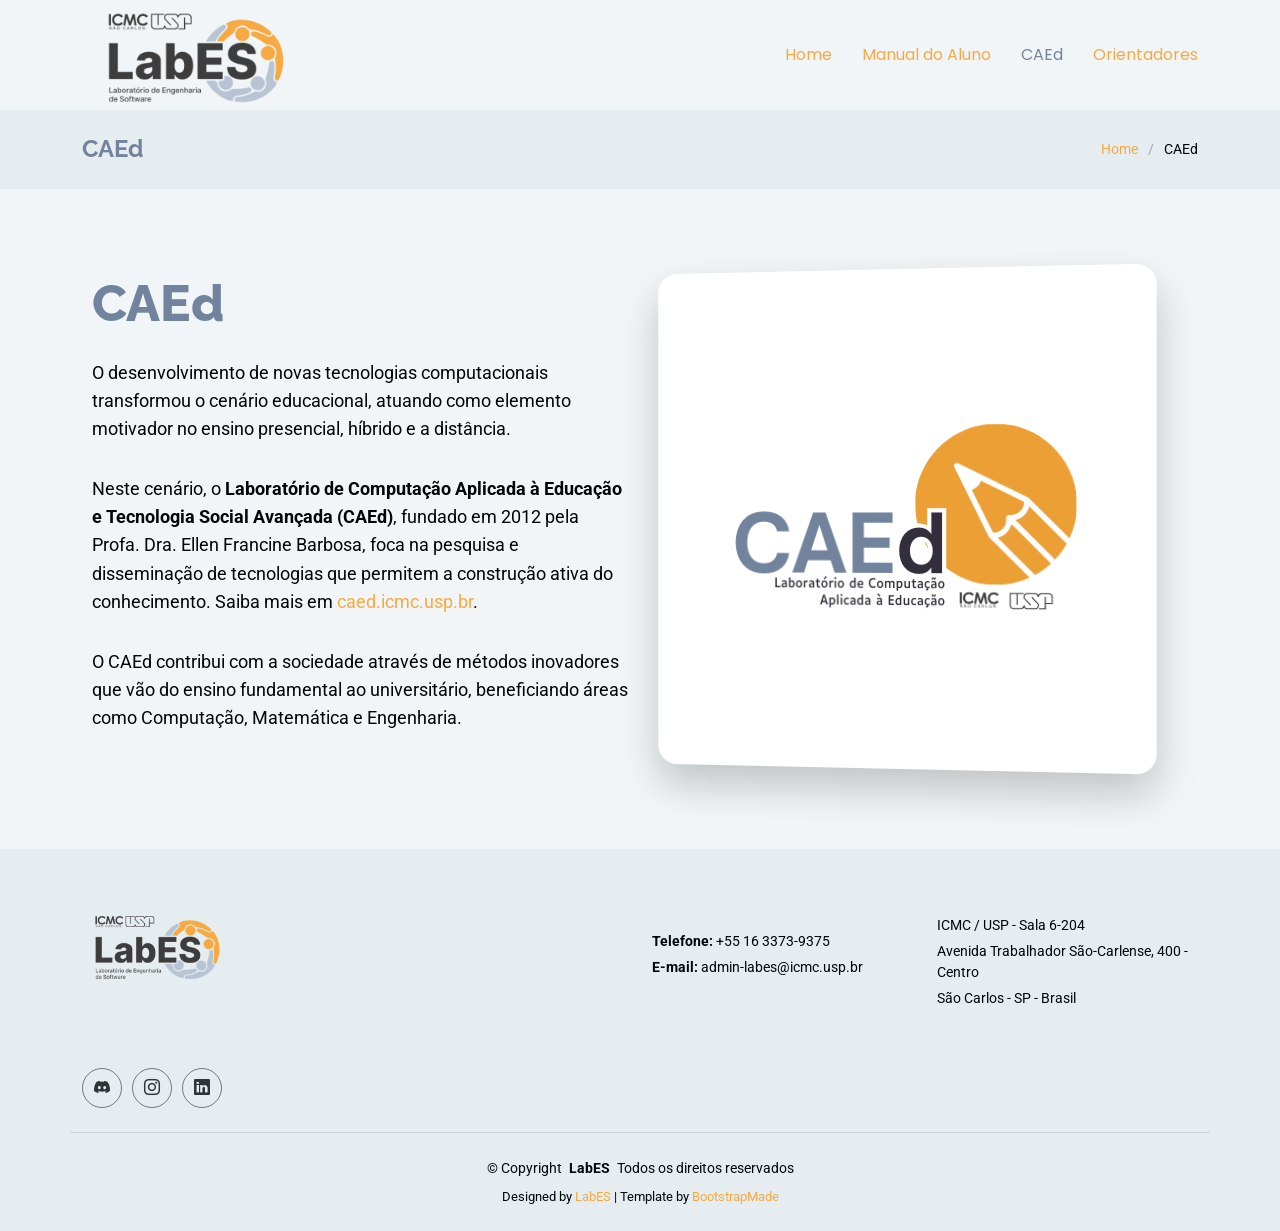
==== caed/index.html @ a2ea6121 "Adiciona novas páginas: Manual do Aluno, Perfil do Orientador e Orientadores; inclui arquivos de sit" ====
<!DOCTYPE html>
<html lang="pt-BR">

<head>
  <meta charset="utf-8">
  <meta content="width=device-width, initial-scale=1.0" name="viewport">
  <title>CAEd - Computação Aplicada à Educação | LabES ICMC-USP</title>
  <meta name="description" content="O CAEd (Laboratório de Computação Aplicada à Educação e Tecnologia Social Avançada) do ICMC-USP pesquisa e dissemina tecnologias para a construção ativa do conhecimento na educação.">
  <meta name="keywords" content="CAEd, computação aplicada à educação, tecnologia educacional, LabES, ICMC, USP, Ellen Francine Barbosa">
  <meta name="author" content="LabES - ICMC/USP">
  <meta name="robots" content="index, follow">

  <link rel="canonical" href="https://labes-caed-icmc-usp.github.io/caed/">

  <meta property="og:type" content="website">
  <meta property="og:site_name" content="LabES - Laboratório de Engenharia de Software">
  <meta property="og:title" content="CAEd - Computação Aplicada à Educação | LabES ICMC-USP">
  <meta property="og:description" content="Laboratório de Computação Aplicada à Educação e Tecnologia Social Avançada do ICMC-USP.">
  <meta property="og:url" content="https://labes-caed-icmc-usp.github.io/caed/">
  <meta property="og:image" content="https://labes-caed-icmc-usp.github.io/assets/img/education/caed.png">
  <meta property="og:locale" content="pt_BR">

  <meta name="twitter:card" content="summary">
  <meta name="twitter:title" content="CAEd - Computação Aplicada à Educação | LabES ICMC-USP">
  <meta name="twitter:description" content="Laboratório de Computação Aplicada à Educação e Tecnologia Social Avançada do ICMC-USP.">
  <meta name="twitter:image" content="https://labes-caed-icmc-usp.github.io/assets/img/education/caed.png">

  <link href="../assets/img/favicon.png" rel="icon">
  <link href="../assets/img/apple-touch-icon.png" rel="apple-touch-icon">

  <link href="https://fonts.googleapis.com" rel="preconnect">
  <link href="https://fonts.gstatic.com" rel="preconnect" crossorigin>
  <link href="https://fonts.googleapis.com/css2?family=Roboto:ital,wght@0,100;0,300;0,400;0,500;0,700;0,900;1,100;1,300;1,400;1,500;1,700;1,900&family=Poppins:ital,wght@0,100;0,200;0,300;0,400;0,500;0,600;0,700;0,800;0,900;1,100;1,200;1,300;1,400;1,500;1,600;1,700;1,800;1,900&family=Raleway:ital,wght@0,100;0,200;0,300;0,400;0,500;0,600;0,700;0,800;0,900;1,100;1,200;1,300;1,400;1,500;1,600;1,700;1,800;1,900&display=swap" rel="stylesheet">

  <link href="../assets/vendor/bootstrap/css/bootstrap.min.css" rel="stylesheet">
  <link href="../assets/vendor/bootstrap-icons/bootstrap-icons.css" rel="stylesheet">
  <link href="../assets/vendor/aos/aos.css" rel="stylesheet">
  <link href="../assets/vendor/swiper/swiper-bundle.min.css" rel="stylesheet">
  <link href="../assets/vendor/glightbox/css/glightbox.min.css" rel="stylesheet">

  <link href="../assets/css/main.css" rel="stylesheet">

</head>

<body class="news-page">

  <header id="header" class="header d-flex align-items-center sticky-top">
    <div class="header-container container-fluid container-xl position-relative d-flex align-items-center justify-content-end">

      <a href="../" class="logo d-flex align-items-center me-auto">

        <img src="../assets/img/education/labes-logo.png" alt="LabES - Laboratório de Engenharia de Software">

      </a>

      <nav id="navmenu" class="navmenu">
        <ul>
          <li><a href="../">Home</a></li>
          <li><a href="../manual-do-aluno/">Manual do Aluno</a></li>
          <li><a href="./" class="active">CAEd</a></li>
          <li><a href="../orientadores/">Orientadores</a></li>
        </ul>
        <i class="mobile-nav-toggle d-xl-none bi bi-list"></i>
      </nav>

    </div>
  </header>

  <main class="main">

    <div class="page-title light-background">
      <div class="container d-lg-flex justify-content-between align-items-center">
        <h1 class="mb-2 mb-lg-0">CAEd</h1>
        <nav class="breadcrumbs">
          <ol>
            <li><a href="../">Home</a></li>
            <li class="current">CAEd</li>
          </ol>
        </nav>
      </div>
    </div>

    <section id="hero" class="hero section">

      <div class="hero-wrapper">
        <div class="container">
          <div class="row align-items-center">
            <div class="col-lg-6 hero-content" data-aos="fade-right" data-aos-delay="100">
              <h2>CAEd</h2>
                <p>
                  O desenvolvimento de novas tecnologias computacionais transformou o cenário educacional, atuando como elemento motivador no ensino presencial, híbrido e a distância.
                </p>

                <p>
                  Neste cenário, o <strong>Laboratório de Computação Aplicada à Educação e Tecnologia Social Avançada (CAEd)</strong>, fundado em 2012 pela Profa. Dra. Ellen Francine Barbosa, foca na pesquisa e disseminação de tecnologias que permitem a construção ativa do conhecimento. Saiba mais em <a href="http://caed.icmc.usp.br/" target="_blank">caed.icmc.usp.br</a>.
                </p>

                <p>
                  O CAEd contribui com a sociedade através de métodos inovadores que vão do ensino fundamental ao universitário, beneficiando áreas como Computação, Matemática e Engenharia.
                </p>

            </div>
            <div class="col-lg-6 hero-media" data-aos="zoom-in" data-aos-delay="200">
              <img src="../assets/img/education/caed.png" alt="CAEd - Computação Aplicada à Educação" class="img-fluid main-image">
            </div>
          </div>
        </div>
      </div>

    </section>

  </main>

<footer id="footer" class="footer position-relative light-background">

    <div class="container footer-top">
      <div class="row gy-4">
        <div class="col-lg-6 col-md-6 footer-about">
          <a href="../" class="logo d-flex align-items-center me-auto">

            <img src="../assets/img/education/labes-logo.png" alt="LabES - Laboratório de Engenharia de Software">

          </a>

        </div>

        <div class="col-lg-3 col-md-3 footer-links">
          <div class="footer-contact pt-3">

            <p class="mt-3"><strong>Telefone:</strong> <span>+55 16 3373-9375</span></p>
            <p><strong>E-mail:</strong> <span>admin-labes@icmc.usp.br</span></p>
          </div>

        </div>

        <div class="col-lg-3 col-md-3 footer-links">
          <div class="footer-contact pt-3">
            <p>ICMC / USP - Sala 6-204</p>
            <p>Avenida Trabalhador São-Carlense, 400 - Centro</p>
            <p>São Carlos - SP - Brasil</p>

          </div>

        </div>

        <div class="social-links d-flex mt-4 ">

            <a href="https://discord.gg/nhKP39DC"><i class="bi bi-discord"></i></a>
            <a href="https://www.instagram.com/labes.icmc?utm_source=ig_web_button_share_sheet&igsh=ZDNlZDc0MzIxNw%3D%3D"><i class="bi bi-instagram"></i></a>
            <a href="https://www.linkedin.com/company/labes-icmc/"><i class="bi bi-linkedin"></i></a>
          </div>

      </div>
    </div>

    <div class="container copyright text-center mt-4">
      <p>© <span>Copyright</span> <strong class="px-1 sitename">LabES</strong> <span>Todos os direitos reservados</span></p>
      <div class="credits">

        Designed by <a href="https://github.com/labes-caed-ICMC-USP">LabES</a> | Template by <a href="https://bootstrapmade.com/">BootstrapMade</a>
      </div>
    </div>

  </footer>

  <a href="#" id="scroll-top" class="scroll-top d-flex align-items-center justify-content-center"><i class="bi bi-arrow-up-short"></i></a>

  <div id="preloader"></div>

  <script src="../assets/vendor/bootstrap/js/bootstrap.bundle.min.js"></script>
  <script src="../assets/vendor/php-email-form/validate.js"></script>
  <script src="../assets/vendor/aos/aos.js"></script>
  <script src="../assets/vendor/swiper/swiper-bundle.min.js"></script>
  <script src="../assets/vendor/purecounter/purecounter_vanilla.js"></script>
  <script src="../assets/vendor/imagesloaded/imagesloaded.pkgd.min.js"></script>
  <script src="../assets/vendor/isotope-layout/isotope.pkgd.min.js"></script>
  <script src="../assets/vendor/glightbox/js/glightbox.min.js"></script>

  <script src="../assets/js/main.js"></script>

</body>

</html>
---- assets/css/main.css ----
/**
* Template Name: College
* Template URL: https://bootstrapmade.com/college-bootstrap-education-template/
* Updated: Jun 19 2025 with Bootstrap v5.3.6
* Author: BootstrapMade.com
* License: https://bootstrapmade.com/license/
*/

@charset "UTF-8";

/*--------------------------------------------------------------
# Font & Color Variables
# Help: https://bootstrapmade.com/color-system/
--------------------------------------------------------------*/
/* Fonts */
:root {
  --default-font: "Roboto",  system-ui, -apple-system, "Segoe UI", Roboto, "Helvetica Neue", Arial, "Noto Sans", "Liberation Sans", sans-serif, "Apple Color Emoji", "Segoe UI Emoji", "Segoe UI Symbol", "Noto Color Emoji";
  --heading-font: "Raleway",  sans-serif;
  --nav-font: "Poppins",  sans-serif;
}

/* Global Colors - The following color variables are used throughout the website. Updating them here will change the color scheme of the entire website */
:root { 
  --background-color: #f1f5f7; /* Background color for the entire website, including individual sections */
  --default-color: #010608; /* Default color used for the majority of the text content across the entire website */
  --heading-color: #72849d; /* Color for headings, subheadings and title throughout the website */
  --accent-color: #f6aa41; /* Accent color that represents your brand on the website. It's used for buttons, links, and other elements that need to stand out */
  --surface-color: #ffffff; /* The surface color is used as a background of boxed elements within sections, such as cards, icon boxes, or other elements that require a visual separation from the global background. */
  --contrast-color: #ffffff; /* Contrast color for text, ensuring readability against backgrounds of accent, heading, or default colors. */
}

/* Nav Menu Colors - The following color variables are used specifically for the navigation menu. They are separate from the global colors to allow for more customization options */
:root {
  --nav-color: #f6aa41;  /* The default color of the main navmenu links */
  --nav-hover-color: #72849d; /* Applied to main navmenu links when they are hovered over or active */
  --nav-mobile-background-color: #ffffff; /* Used as the background color for mobile navigation menu */
  --nav-dropdown-background-color: #ffffff; /* Used as the background color for dropdown items that appear when hovering over primary navigation items */
  --nav-dropdown-color: #010608; /* Used for navigation links of the dropdown items in the navigation menu. */
  --nav-dropdown-hover-color: #f6aa41; /* Similar to --nav-hover-color, this color is applied to dropdown navigation links when they are hovered over. */
}

/* Color Presets - These classes override global colors when applied to any section or element, providing reuse of the sam color scheme. */

.light-background {
  --background-color: #e6edf0;
  --surface-color: #ffffff;
}

.dark-background {
  --background-color: #060606;
  --default-color: #ffffff;
  --heading-color: #ffffff;
  --surface-color: #252525;
  --contrast-color: #ffffff;
}

/* Smooth scroll */
:root {
  scroll-behavior: smooth;
}

/*--------------------------------------------------------------
# General Styling & Shared Classes
--------------------------------------------------------------*/
body {
  color: var(--default-color);
  background-color: var(--background-color);
  font-family: var(--default-font);
}

a {
  color: var(--accent-color);
  text-decoration: none;
  transition: 0.3s;
}

a:hover {
  color: color-mix(in srgb, var(--accent-color), transparent 25%);
  text-decoration: none;
}

h1,
h2,
h3,
h4,
h5,
h6 {
  color: var(--heading-color);
  font-family: var(--heading-font);
}

/* PHP Email Form Messages
------------------------------*/
.php-email-form .error-message {
  display: none;
  background: #df1529;
  color: #ffffff;
  text-align: left;
  padding: 15px;
  margin-bottom: 24px;
  font-weight: 600;
}

.php-email-form .sent-message {
  display: none;
  color: #ffffff;
  background: #059652;
  text-align: center;
  padding: 15px;
  margin-bottom: 24px;
  font-weight: 600;
}

.php-email-form .loading {
  display: none;
  background: var(--surface-color);
  text-align: center;
  padding: 15px;
  margin-bottom: 24px;
}

.php-email-form .loading:before {
  content: "";
  display: inline-block;
  border-radius: 50%;
  width: 24px;
  height: 24px;
  margin: 0 10px -6px 0;
  border: 3px solid var(--accent-color);
  border-top-color: var(--surface-color);
  animation: php-email-form-loading 1s linear infinite;
}

@keyframes php-email-form-loading {
  0% {
    transform: rotate(0deg);
  }

  100% {
    transform: rotate(360deg);
  }
}

/*--------------------------------------------------------------
# Global Header
--------------------------------------------------------------*/
.header {
  --background-color: rgba(255, 255, 255, 0);
  --default-color: #ffffff;
  --heading-color: #ffffff;
  color: var(--default-color);
  background-color: var(--background-color);
  padding: 15px 0;
  transition: all 0.5s;
  z-index: 997;
}

.header .header-container {
  background: color-mix(in srgb, var(--default-color), transparent 97%);
  transition: all 0.5s;
  position: relative;
  padding-top: 10px;
  padding-bottom: 10px;
}

.header .logo {
  /* background: var(--accent-color); */
  position: absolute;
  inset: 0 auto 0 0;
  padding: 0 20px;
}

.header .logo img {
  max-height: 140px;
  margin-right: 8px;
  margin-top: 20px;
  margin-bottom: 10px;
}

.header .logo h1 {
  font-size: 26px;
  margin: 0;
  font-weight: 500;
  color: var(--contrast-color);
}

@media (max-width: 1200px) {
  .header .logo {
    order: 1;
  }

  .header .navmenu {
    order: 3;
  }
}

@media (max-width: 1199px) {
  .header {
    padding: 8px 0;
  }

  .header .header-container {
    min-height: 82px;
    padding-top: 6px;
    padding-bottom: 6px;
  }

  .header .logo {
    position: static;
    inset: auto;
    padding: 0;
  }

  .header .logo img {
    max-height: 82px;
    margin-top: 0;
    margin-right: 8px;
    margin-bottom: 0;
  }
}

@media (max-width: 800px) {
  .header .header-container {
    min-height: 68px;
    padding-top: 4px;
    padding-bottom: 4px;
  }

  .header .logo img {
    max-height: 72px;
  }
}

@media (max-width: 480px) {
  .header .header-container {
    min-height: 60px;
  }

  .header .logo img {
    max-height: 62px;
  }
}

@media (max-width: 360px) {
  .header .logo img {
    max-height: 54px;
  }
}

.scrolled .header {
  box-shadow: 0px 0 18px rgba(0, 0, 0, 0.1);
}

/* Global Header on Scroll
------------------------------*/
.scrolled .header {
  --background-color: #ffffff;
}

/*--------------------------------------------------------------
# Navigation Menu
--------------------------------------------------------------*/
/* Navmenu - Desktop */
@media (min-width: 1200px) {
  .navmenu {
    padding: 0;
  }

  .navmenu ul {
    margin: 0;
    padding: 0;
    display: flex;
    list-style: none;
    align-items: center;
  }

  .navmenu li {
    position: relative;
  }

  .navmenu a,
  .navmenu a:focus {
    color: var(--nav-color);
    padding: 18px 15px;
    font-size: 16px;
    font-family: var(--nav-font);
    font-weight: 400;
    display: flex;
    align-items: center;
    justify-content: space-between;
    white-space: nowrap;
    transition: 0.3s;
  }

  .navmenu a i,
  .navmenu a:focus i {
    font-size: 12px;
    line-height: 0;
    margin-left: 5px;
    transition: 0.3s;
  }

  .navmenu li:last-child a {
    padding-right: 0;
  }

  .navmenu li:hover>a,
  .navmenu .active,
  .navmenu .active:focus {
    color: var(--nav-hover-color);
  }

  .navmenu .dropdown ul {
    margin: 0;
    padding: 10px 0;
    background: var(--nav-dropdown-background-color);
    display: block;
    position: absolute;
    visibility: hidden;
    left: 14px;
    top: 130%;
    opacity: 0;
    transition: 0.3s;
    border-radius: 4px;
    z-index: 99;
    box-shadow: 0px 0px 30px rgba(0, 0, 0, 0.1);
  }

  .navmenu .dropdown ul li {
    min-width: 200px;
  }

  .navmenu .dropdown ul a {
    padding: 10px 20px;
    font-size: 15px;
    text-transform: none;
    color: var(--nav-dropdown-color);
  }

  .navmenu .dropdown ul a i {
    font-size: 12px;
  }

  .navmenu .dropdown ul a:hover,
  .navmenu .dropdown ul .active:hover,
  .navmenu .dropdown ul li:hover>a {
    color: var(--nav-dropdown-hover-color);
  }

  .navmenu .dropdown:hover>ul {
    opacity: 1;
    top: 100%;
    visibility: visible;
  }

  .navmenu .dropdown .dropdown ul {
    top: 0;
    left: -90%;
    visibility: hidden;
  }

  .navmenu .dropdown .dropdown:hover>ul {
    opacity: 1;
    top: 0;
    left: -100%;
    visibility: visible;
  }
}

/* Navmenu - Mobile */
@media (max-width: 1199px) {
  .mobile-nav-toggle {
    color: var(--nav-color);
    font-size: 28px;
    line-height: 0;
    margin-right: 10px;
    cursor: pointer;
    transition: color 0.3s;
  }

  .navmenu {
    padding: 0;
    z-index: 9997;
  }

  .navmenu ul {
    display: none;
    list-style: none;
    position: absolute;
    inset: 60px 20px 20px 20px;
    padding: 10px 0;
    margin: 0;
    border-radius: 6px;
    background-color: var(--nav-mobile-background-color);
    overflow-y: auto;
    transition: 0.3s;
    z-index: 9998;
    box-shadow: 0px 0px 30px rgba(0, 0, 0, 0.1);
  }

  .navmenu a,
  .navmenu a:focus {
    color: var(--nav-dropdown-color);
    padding: 10px 20px;
    font-family: var(--nav-font);
    font-size: 17px;
    font-weight: 500;
    display: flex;
    align-items: center;
    justify-content: space-between;
    white-space: nowrap;
    transition: 0.3s;
  }

  .navmenu a i,
  .navmenu a:focus i {
    font-size: 12px;
    line-height: 0;
    margin-left: 5px;
    width: 30px;
    height: 30px;
    display: flex;
    align-items: center;
    justify-content: center;
    border-radius: 50%;
    transition: 0.3s;
    background-color: color-mix(in srgb, var(--accent-color), transparent 90%);
  }

  .navmenu a i:hover,
  .navmenu a:focus i:hover {
    background-color: var(--accent-color);
    color: var(--contrast-color);
  }

  .navmenu a:hover,
  .navmenu .active,
  .navmenu .active:focus {
    color: var(--nav-dropdown-hover-color);
  }

  .navmenu .active i,
  .navmenu .active:focus i {
    background-color: var(--accent-color);
    color: var(--contrast-color);
    transform: rotate(180deg);
  }

  .navmenu .dropdown ul {
    position: static;
    display: none;
    z-index: 99;
    padding: 10px 0;
    margin: 10px 20px;
    background-color: var(--nav-dropdown-background-color);
    border: 1px solid color-mix(in srgb, var(--default-color), transparent 90%);
    box-shadow: none;
    transition: all 0.5s ease-in-out;
  }

  .navmenu .dropdown ul ul {
    background-color: rgba(33, 37, 41, 0.1);
  }

  .navmenu .dropdown>.dropdown-active {
    display: block;
    background-color: rgba(33, 37, 41, 0.03);
  }

  .mobile-nav-active {
    overflow: hidden;
  }

  .mobile-nav-active .mobile-nav-toggle {
    color: #fff;
    position: absolute;
    font-size: 32px;
    top: 15px;
    right: 15px;
    margin-right: 0;
    z-index: 9999;
  }

  .mobile-nav-active .navmenu {
    position: fixed;
    overflow: hidden;
    inset: 0;
    background: rgba(33, 37, 41, 0.8);
    transition: 0.3s;
  }

  .mobile-nav-active .navmenu>ul {
    display: block;
  }
}

/*--------------------------------------------------------------
# Global Footer
--------------------------------------------------------------*/
.footer {
  color: var(--default-color);
  background-color: var(--background-color);
  font-size: 14px;
  position: relative;
}

.footer .footer-top {
  padding-top: 50px;
}

.footer .footer-about .logo {
  line-height: 1;
  margin-bottom: 25px;
}

.footer .footer-about .logo img {
  max-height: 100px;
  margin-right: 6px;
}

.footer .footer-about .logo span {
  color: var(--heading-color);
  font-family: var(--heading-font);
  font-size: 26px;
  font-weight: 700;
  letter-spacing: 1px;
}

.footer .footer-about p {
  font-size: 14px;
  font-family: var(--heading-font);
}

.footer .social-links a {
  display: flex;
  align-items: center;
  justify-content: center;
  width: 40px;
  height: 40px;
  border-radius: 50%;
  border: 1px solid color-mix(in srgb, var(--default-color), transparent 50%);
  font-size: 16px;
  color: color-mix(in srgb, var(--default-color), transparent 20%);
  margin-right: 10px;
  transition: 0.3s;
}

.footer .social-links a:hover {
  color: var(--accent-color);
  border-color: var(--accent-color);
}

.footer h4 {
  font-size: 16px;
  font-weight: bold;
  position: relative;
  padding-bottom: 12px;
}

.footer .footer-links {
  margin-bottom: 30px;
}

.footer .footer-links ul {
  list-style: none;
  padding: 0;
  margin: 0;
}

.footer .footer-links ul i {
  padding-right: 2px;
  font-size: 12px;
  line-height: 0;
}

.footer .footer-links ul li {
  padding: 10px 0;
  display: flex;
  align-items: center;
}

.footer .footer-links ul li:first-child {
  padding-top: 0;
}

.footer .footer-links ul a {
  color: color-mix(in srgb, var(--default-color), transparent 30%);
  display: inline-block;
  line-height: 1;
}

.footer .footer-links ul a:hover {
  color: var(--accent-color);
}

.footer .footer-contact p {
  margin-bottom: 5px;
}

.footer .copyright {
  padding: 25px 0;
  border-top: 1px solid color-mix(in srgb, var(--default-color), transparent 90%);
}

.footer .copyright p {
  margin-bottom: 0;
}

.footer .credits {
  margin-top: 8px;
  font-size: 13px;
}

/*--------------------------------------------------------------
# Preloader
--------------------------------------------------------------*/
#preloader {
  position: fixed;
  inset: 0;
  z-index: 999999;
  overflow: hidden;
  background: var(--background-color);
  transition: all 0.6s ease-out;
}

#preloader:before {
  content: "";
  position: fixed;
  top: calc(50% - 30px);
  left: calc(50% - 30px);
  border: 6px solid #ffffff;
  border-color: var(--accent-color) transparent var(--accent-color) transparent;
  border-radius: 50%;
  width: 60px;
  height: 60px;
  animation: animate-preloader 1.5s linear infinite;
}

@keyframes animate-preloader {
  0% {
    transform: rotate(0deg);
  }

  100% {
    transform: rotate(360deg);
  }
}

/*--------------------------------------------------------------
# Scroll Top Button
--------------------------------------------------------------*/
.scroll-top {
  position: fixed;
  visibility: hidden;
  opacity: 0;
  right: 15px;
  bottom: 15px;
  z-index: 99999;
  background-color: var(--accent-color);
  width: 40px;
  height: 40px;
  border-radius: 4px;
  transition: all 0.4s;
}

.scroll-top i {
  font-size: 24px;
  color: var(--contrast-color);
  line-height: 0;
}

.scroll-top:hover {
  background-color: color-mix(in srgb, var(--accent-color), transparent 20%);
  color: var(--contrast-color);
}

.scroll-top.active {
  visibility: visible;
  opacity: 1;
}

/*--------------------------------------------------------------
# Disable aos animation delay on mobile devices
--------------------------------------------------------------*/
@media screen and (max-width: 768px) {
  [data-aos-delay] {
    transition-delay: 0 !important;
  }
}

/*--------------------------------------------------------------
# Global Page Titles & Breadcrumbs
--------------------------------------------------------------*/
.page-title {
  color: var(--default-color);
  background-color: var(--background-color);
  padding: 25px 0;
  position: relative;
}

.page-title h1 {
  font-size: 24px;
  font-weight: 700;
}

.page-title .breadcrumbs ol {
  display: flex;
  flex-wrap: wrap;
  list-style: none;
  padding: 0;
  margin: 0;
  font-size: 14px;
  font-weight: 400;
}

.page-title .breadcrumbs ol li+li {
  padding-left: 10px;
}

.page-title .breadcrumbs ol li+li::before {
  content: "/";
  display: inline-block;
  padding-right: 10px;
  color: color-mix(in srgb, var(--default-color), transparent 70%);
}

/*--------------------------------------------------------------
# Global Sections
--------------------------------------------------------------*/
section,
.section {
  color: var(--default-color);
  background-color: var(--background-color);
  padding: 60px 0;
  scroll-margin-top: 90px;
  overflow: clip;
}

@media (max-width: 1199px) {

  section,
  .section {
    scroll-margin-top: 66px;
  }
}

/*--------------------------------------------------------------
# Global Section Titles
--------------------------------------------------------------*/
.section-title {
  text-align: center;
  padding-bottom: 60px;
  position: relative;
}

.section-title h2 {
  font-size: 32px;
  font-weight: 700;
  margin-bottom: 20px;
  padding-bottom: 20px;
  position: relative;
}

.section-title h2:before {
  content: "";
  position: absolute;
  display: block;
  width: 160px;
  height: 1px;
  background: color-mix(in srgb, var(--default-color), transparent 60%);
  left: 0;
  right: 0;
  bottom: 1px;
  margin: auto;
}

.section-title h2::after {
  content: "";
  position: absolute;
  display: block;
  width: 60px;
  height: 3px;
  background: var(--accent-color);
  left: 0;
  right: 0;
  bottom: 0;
  margin: auto;
}

.section-title p {
  margin-bottom: 0;
}

/*--------------------------------------------------------------
# Hero Section
--------------------------------------------------------------*/
.hero {
  position: relative;
  overflow: hidden;
  padding: 0px;
}

.hero .hero-wrapper {
  padding: 80px;
}

@media (max-width: 992px) {
  .hero .hero-wrapper {
    padding: 100px 0 60px;
    text-align: center;
  }
}

.hero .hero-wrapper .hero-content h1,
.hero .hero-wrapper .hero-content h2 {
  font-size: 3.2rem;
  font-weight: 800;
  margin-bottom: 1.5rem;
  line-height: 1.2;
}

@media (max-width: 992px) {
  .hero .hero-wrapper .hero-content h1,
  .hero .hero-wrapper .hero-content h2 {
    font-size: 2.5rem;
  }
}

@media (max-width: 576px) {
  .hero .hero-wrapper .hero-content h1,
  .hero .hero-wrapper .hero-content h2 {
    font-size: 2rem;
  }
}

.hero .hero-wrapper .hero-content p {
  font-size: 1.1rem;
  margin-bottom: 2rem;
  line-height: 1.6;
}

.hero .hero-wrapper .hero-content .stats-row {
  display: flex;
  margin-bottom: 2rem;
}

@media (max-width: 992px) {
  .hero .hero-wrapper .hero-content .stats-row {
    justify-content: center;
    flex-wrap: wrap;
  }
}

.hero .hero-wrapper .hero-content .stats-row .stat-item {
  margin-right: 2.5rem;
}

@media (max-width: 992px) {
  .hero .hero-wrapper .hero-content .stats-row .stat-item {
    margin: 0 1.5rem 1rem;
  }
}

.hero .hero-wrapper .hero-content .stats-row .stat-item .stat-number {
  display: block;
  font-size: 2rem;
  font-weight: 700;
  color: var(--accent-color);
}

.hero .hero-wrapper .hero-content .stats-row .stat-item .stat-label {
  font-size: 0.85rem;
  font-weight: 500;
  text-transform: uppercase;
  letter-spacing: 0.5px;
}

.hero .hero-wrapper .hero-content .action-buttons {
  display: flex;
  gap: 15px;
}

@media (max-width: 992px) {
  .hero .hero-wrapper .hero-content .action-buttons {
    justify-content: center;
    flex-wrap: wrap;
  }
}

.hero .hero-wrapper .hero-content .action-buttons a {
  padding: 14px 28px;
  font-weight: 600;
  border-radius: 8px;
  font-size: 1rem;
  text-align: center;
  transition: all 0.3s ease;
}

@media (max-width: 576px) {
  .hero .hero-wrapper .hero-content .action-buttons a {
    width: 100%;
  }
}

.hero .hero-wrapper .hero-content .action-buttons .btn-primary {
  background: var(--accent-color);
  color: var(--contrast-color);
  box-shadow: 0 4px 15px rgba(0, 0, 0, 0.1);
}

.hero .hero-wrapper .hero-content .action-buttons .btn-primary:hover {
  background: color-mix(in srgb, var(--accent-color), transparent 15%);
  transform: translateY(-3px);
  box-shadow: 0 8px 25px rgba(0, 0, 0, 0.15);
}

.hero .hero-wrapper .hero-content .action-buttons .btn-secondary {
  background: var(--surface-color);
  color: var(--default-color);
  box-shadow: 0 8px 15px rgba(0, 0, 0, 0.05);
}

.hero .hero-wrapper .hero-content .action-buttons .btn-secondary:hover {
  color: var(--heading-color);
  transform: translateY(-3px);
  box-shadow: 0 8px 25px rgba(0, 0, 0, 0.15);
}

.hero .hero-wrapper .hero-media {
  position: relative;
}

@media (max-width: 992px) {
  .hero .hero-wrapper .hero-media {
    margin-top: 3rem;
    max-width: 80%;
    margin-left: auto;
    margin-right: auto;
  }
}

.hero .hero-wrapper .hero-media .main-image {
  border-radius: 20px;
  box-shadow: 0 20px 40px rgba(0, 0, 0, 0.2);
  transform: perspective(1000px) rotateY(-5deg);
  transition: all 0.5s ease;
}

.hero .hero-wrapper .hero-media .main-image:hover {
  transform: perspective(1000px) rotateY(0);
}

.hero .hero-wrapper .hero-media .image-overlay {
  position: absolute;
  bottom: -20px;
  right: -20px;
}

@media (max-width: 992px) {
  .hero .hero-wrapper .hero-media .image-overlay {
    right: 0;
  }
}

.hero .hero-wrapper .hero-media .image-overlay .badge-accredited {
  background: var(--accent-color);
  color: var(--contrast-color);
  padding: 12px 20px;
  border-radius: 50px;
  font-weight: 600;
  display: flex;
  align-items: center;
  gap: 10px;
  box-shadow: 0 8px 15px rgba(0, 0, 0, 0.1);
}

.hero .hero-wrapper .hero-media .image-overlay .badge-accredited i {
  font-size: 1.3rem;
}

.hero .feature-cards-wrapper {
  margin-top: -40px;
  padding-bottom: 40px;
  position: relative;
  z-index: 10;
}

.hero .feature-cards-wrapper .feature-card {
  background: var(--surface-color);
  border-radius: 15px;
  padding: 2rem;
  box-shadow: 0 10px 30px rgba(0, 0, 0, 0.06);
  display: flex;
  align-items: flex-start;
  gap: 1.5rem;
  height: 100%;
  transition: all 0.3s ease;
}

.hero .feature-cards-wrapper .feature-card:hover,
.hero .feature-cards-wrapper .feature-card.active {
  transform: translateY(-10px);
  box-shadow: 0 15px 40px rgba(0, 0, 0, 0.1);
}

.hero .feature-cards-wrapper .feature-card.active {
  background: var(--surface-color);
  border-left: 4px solid var(--accent-color);
}

.hero .feature-cards-wrapper .feature-card.active .feature-icon {
  background: var(--accent-color);
  color: var(--contrast-color);
}

.hero .feature-cards-wrapper .feature-card .feature-icon {
  width: 60px;
  height: 60px;
  background: color-mix(in srgb, var(--heading-color), transparent 90%);
  color: var(--heading-color);
  border-radius: 12px;
  display: flex;
  align-items: center;
  justify-content: center;
  font-size: 1.5rem;
  transition: all 0.3s ease;
}

.hero .feature-cards-wrapper .feature-card .feature-content {
  flex: 1;
}

.hero .feature-cards-wrapper .feature-card .feature-content h3 {
  font-size: 1.25rem;
  margin-bottom: 0.75rem;
  font-weight: 700;
}

.hero .feature-cards-wrapper .feature-card .feature-content p {
  font-size: 0.9rem;
  color: color-mix(in srgb, var(--default-color), transparent 20%);
  margin: 0;
}

.hero .upcoming-event {
  background: var(--heading-color);
  color: var(--contrast-color);
  padding: 0;
  margin: 30px 0 0;
}

.hero .upcoming-event .event-content {
  display: flex;
  align-items: center;
  flex-wrap: wrap;
  padding: 20px;
  position: relative;
  border-radius: 10px;
  overflow: hidden;
}

@media (max-width: 992px) {
  .hero .upcoming-event .event-content {
    flex-direction: column;
    text-align: center;
  }
}

.hero .upcoming-event .event-content>* {
  position: relative;
  z-index: 1;
}

.hero .upcoming-event .event-content .event-date {
  display: flex;
  flex-direction: column;
  background: var(--accent-color);
  color: var(--contrast-color);
  text-align: center;
  padding: 15px;
  border-radius: 8px;
  margin-right: 30px;
  min-width: 100px;
}

@media (max-width: 992px) {
  .hero .upcoming-event .event-content .event-date {
    margin: 0 auto 20px;
  }
}

.hero .upcoming-event .event-content .event-date .day {
  font-size: 2.5rem;
  font-weight: 800;
  line-height: 1;
}

.hero .upcoming-event .event-content .event-date .month {
  font-size: 1rem;
  font-weight: 600;
  text-transform: uppercase;
}

.hero .upcoming-event .event-content .event-info {
  flex: 1;
  margin-right: 30px;
}

@media (max-width: 992px) {
  .hero .upcoming-event .event-content .event-info {
    margin-right: 0;
    margin-bottom: 20px;
  }
}

.hero .upcoming-event .event-content .event-info h3 {
  font-size: 1.6rem;
  color: var(--contrast-color);
  margin-bottom: 10px;
  font-weight: 700;
}

@media (max-width: 576px) {
  .hero .upcoming-event .event-content .event-info h3 {
    font-size: 1.3rem;
  }
}

.hero .upcoming-event .event-content .event-info p {
  font-size: 1rem;
  margin: 0;
}

.hero .upcoming-event .event-content .event-action {
  display: flex;
  flex-direction: column;
  align-items: center;
}

.hero .upcoming-event .event-content .event-action .btn-event {
  background: var(--accent-color);
  color: var(--contrast-color);
  padding: 12px 30px;
  border-radius: 8px;
  font-weight: 600;
  display: inline-block;
  text-transform: uppercase;
  letter-spacing: 1px;
  margin-bottom: 10px;
  transition: all 0.3s ease;
}

.hero .upcoming-event .event-content .event-action .btn-event:hover {
  background: color-mix(in srgb, var(--accent-color), transparent 15%);
  transform: translateY(-3px);
  box-shadow: 0 10px 20px rgba(0, 0, 0, 0.15);
}

.hero .upcoming-event .event-content .event-action .countdown {
  font-size: 0.9rem;
  opacity: 0.8;
}

/*--------------------------------------------------------------
# About Section
--------------------------------------------------------------*/
.about .about-content h2 {
  font-size: 2.5rem;
  margin-bottom: 20px;
  font-weight: 700;
}

.about .about-content h3 {
  color: var(--accent-color);
  font-weight: 600;
  margin-bottom: 10px;
  font-size: 1.1rem;
}

.about .about-content p {
  margin-bottom: 30px;
}

.about .about-content .timeline {
  position: relative;
  margin-top: 40px;
  padding-left: 30px;
}

.about .about-content .timeline:before {
  content: "";
  position: absolute;
  left: 0;
  top: 0;
  height: 100%;
  width: 3px;
  background-color: color-mix(in srgb, var(--accent-color), transparent 70%);
}

.about .about-content .timeline .timeline-item {
  position: relative;
  margin-bottom: 30px;
}

.about .about-content .timeline .timeline-item:last-child {
  margin-bottom: 0;
}

.about .about-content .timeline .timeline-item .timeline-dot {
  position: absolute;
  left: -35px;
  top: 5px;
  width: 16px;
  height: 16px;
  border-radius: 50%;
  background-color: var(--accent-color);
}

.about .about-content .timeline .timeline-item .timeline-content h4 {
  font-weight: 700;
  font-size: 1.25rem;
  margin-bottom: 10px;
  color: var(--heading-color);
}

.about .about-content .timeline .timeline-item .timeline-content p {
  margin-bottom: 0;
}

.about .about-image {
  position: relative;
}

.about .about-image img {
  width: 100%;
  box-shadow: 0 10px 30px rgba(0, 0, 0, 0.1);
}

.about .about-image .mission-vision {
  margin-top: 30px;
  display: grid;
  grid-template-columns: 1fr 1fr;
  gap: 20px;
}

@media (max-width: 768px) {
  .about .about-image .mission-vision {
    grid-template-columns: 1fr;
  }
}

.about .about-image .mission-vision .mission,
.about .about-image .mission-vision .vision {
  background-color: var(--surface-color);
  padding: 25px;
  border-radius: 10px;
  box-shadow: 0 5px 25px rgba(0, 0, 0, 0.05);
}

.about .about-image .mission-vision .mission h3,
.about .about-image .mission-vision .vision h3 {
  font-size: 1.3rem;
  margin-bottom: 15px;
  font-weight: 600;
  position: relative;
  padding-left: 15px;
}

.about .about-image .mission-vision .mission h3:before,
.about .about-image .mission-vision .vision h3:before {
  content: "";
  position: absolute;
  left: 0;
  top: 8px;
  width: 5px;
  height: 20px;
  background-color: var(--accent-color);
  border-radius: 3px;
}

.about .about-image .mission-vision .mission p,
.about .about-image .mission-vision .vision p {
  margin-bottom: 0;
  font-size: 0.95rem;
}

.about .core-values {
  margin-top: 30px;
}

.about .core-values h3 {
  font-size: 1.8rem;
  font-weight: 700;
}

.about .core-values .value-card {
  background-color: var(--surface-color);
  padding: 30px 20px;
  border-radius: 10px;
  text-align: center;
  height: 100%;
  transition: all 0.3s ease;
  box-shadow: 0 5px 15px rgba(0, 0, 0, 0.05);
}

.about .core-values .value-card:hover {
  transform: translateY(-5px);
  box-shadow: 0 10px 25px rgba(0, 0, 0, 0.1);
}

.about .core-values .value-card .value-icon {
  display: inline-flex;
  align-items: center;
  justify-content: center;
  width: 70px;
  height: 70px;
  border-radius: 50%;
  background-color: color-mix(in srgb, var(--accent-color), transparent 90%);
  margin-bottom: 20px;
}

.about .core-values .value-card .value-icon i {
  font-size: 32px;
  color: var(--accent-color);
}

.about .core-values .value-card h4 {
  font-size: 1.2rem;
  margin-bottom: 15px;
  font-weight: 600;
}

.about .core-values .value-card p {
  font-size: 0.95rem;
  margin-bottom: 0;
}

/*--------------------------------------------------------------
# Featured Programs Section
--------------------------------------------------------------*/
.featured-programs .program-banner {
  background-color: var(--surface-color);
  border-radius: 20px;
  overflow: hidden;
  box-shadow: 0 8px 30px 0 color-mix(in srgb, var(--heading-color), transparent 90%);
  transition: transform 0.4s ease, box-shadow 0.4s ease;
}

.featured-programs .program-banner:hover {
  transform: translateY(-5px);
  box-shadow: 0 15px 40px 0 color-mix(in srgb, var(--heading-color), transparent 85%);
}

.featured-programs .banner-image {
  position: relative;
  height: 280px;
  overflow: hidden;
}

.featured-programs .banner-image img {
  width: 100%;
  height: 100%;
  object-fit: cover;
  transition: transform 0.6s ease;
}

.featured-programs .banner-image:hover img {
  transform: scale(1.05);
}

.featured-programs .banner-badge {
  position: absolute;
  top: 20px;
  right: 20px;
  background: linear-gradient(135deg, var(--accent-color), color-mix(in srgb, var(--accent-color), #000 20%));
  color: var(--contrast-color);
  padding: 8px 16px;
  border-radius: 25px;
  font-size: 0.8rem;
  font-weight: 600;
  box-shadow: 0 4px 15px 0 color-mix(in srgb, var(--accent-color), transparent 60%);
}

.featured-programs .banner-info {
  padding: 35px 30px;
}

.featured-programs .banner-info .program-header {
  margin-bottom: 20px;
}

.featured-programs .banner-info .program-header h3 {
  font-size: 1.8rem;
  font-weight: 700;
  margin-bottom: 15px;
  color: var(--heading-color);
}

.featured-programs .banner-info .program-header .program-stats {
  display: flex;
  gap: 25px;
}

.featured-programs .banner-info .program-header .program-stats span {
  font-size: 0.9rem;
  color: color-mix(in srgb, var(--default-color), transparent 30%);
  display: flex;
  align-items: center;
}

.featured-programs .banner-info .program-header .program-stats span i {
  margin-right: 8px;
  color: var(--accent-color);
  font-size: 1rem;
}

.featured-programs .banner-info p {
  color: color-mix(in srgb, var(--default-color), transparent 25%);
  margin-bottom: 25px;
  line-height: 1.7;
}

.featured-programs .banner-info .program-details {
  display: flex;
  gap: 30px;
  margin-bottom: 30px;
}

.featured-programs .banner-info .program-details .detail-item {
  display: flex;
  align-items: center;
}

.featured-programs .banner-info .program-details .detail-item i {
  color: var(--accent-color);
  margin-right: 10px;
  font-size: 1.1rem;
}

.featured-programs .banner-info .program-details .detail-item span {
  color: color-mix(in srgb, var(--heading-color), transparent 20%);
  font-weight: 600;
}

.featured-programs .banner-info .discover-btn {
  display: inline-block;
  background: linear-gradient(135deg, var(--accent-color), color-mix(in srgb, var(--accent-color), #000 15%));
  color: var(--contrast-color);
  padding: 12px 28px;
  border-radius: 30px;
  font-weight: 600;
  transition: all 0.3s ease;
  box-shadow: 0 4px 15px 0 color-mix(in srgb, var(--accent-color), transparent 70%);
}

.featured-programs .banner-info .discover-btn:hover {
  transform: translateY(-2px);
  box-shadow: 0 6px 20px 0 color-mix(in srgb, var(--accent-color), transparent 60%);
  color: var(--contrast-color);
}

.featured-programs .programs-grid {
  height: 100%;
  display: flex;
  align-items: center;
}

.featured-programs .program-item {
  display: flex;
  align-items: center;
  background-color: var(--surface-color);
  padding: 20px;
  border-radius: 15px;
  transition: all 0.3s ease;
  border: 1px solid color-mix(in srgb, var(--heading-color), transparent 90%);
  cursor: pointer;
}

.featured-programs .program-item:hover {
  background-color: color-mix(in srgb, var(--accent-color), transparent 95%);
  border-color: color-mix(in srgb, var(--accent-color), transparent 80%);
  transform: translateX(10px);
}

.featured-programs .program-item:hover .item-arrow i {
  transform: translateX(5px);
  color: var(--accent-color);
}

.featured-programs .program-item .item-icon {
  width: 70px;
  height: 70px;
  border-radius: 12px;
  overflow: hidden;
  margin-right: 20px;
  flex-shrink: 0;
}

.featured-programs .program-item .item-icon img {
  width: 100%;
  height: 100%;
  object-fit: cover;
}

.featured-programs .program-item .item-content {
  flex: 1;
}

.featured-programs .program-item .item-content h4 {
  font-size: 1.1rem;
  font-weight: 600;
  margin-bottom: 8px;
  color: var(--heading-color);
}

.featured-programs .program-item .item-content p {
  color: color-mix(in srgb, var(--default-color), transparent 30%);
  font-size: 0.9rem;
  margin-bottom: 10px;
  line-height: 1.5;
}

.featured-programs .program-item .item-content .meta-info {
  display: flex;
  gap: 15px;
}

.featured-programs .program-item .item-content .meta-info span {
  font-size: 0.8rem;
  color: color-mix(in srgb, var(--accent-color), transparent 20%);
  font-weight: 500;
}

.featured-programs .program-item .item-arrow {
  margin-left: 15px;
}

.featured-programs .program-item .item-arrow i {
  font-size: 1.2rem;
  color: color-mix(in srgb, var(--default-color), transparent 50%);
  transition: all 0.3s ease;
}

@media (max-width: 992px) {
  .featured-programs .row {
    flex-direction: column-reverse;
  }

  .featured-programs .banner-info {
    padding: 25px 20px;
  }

  .featured-programs .banner-info .program-header h3 {
    font-size: 1.5rem;
  }

  .featured-programs .banner-info .program-stats {
    flex-direction: column;
    gap: 10px;
  }

  .featured-programs .banner-info .program-details {
    flex-direction: column;
    gap: 15px;
  }

  .featured-programs .program-item {
    padding: 15px;
  }

  .featured-programs .program-item .item-icon {
    width: 60px;
    height: 60px;
    margin-right: 15px;
  }

  .featured-programs .program-item .item-content h4 {
    font-size: 1rem;
  }
}

@media (max-width: 576px) {
  .featured-programs .banner-image {
    height: 220px;
  }

  .featured-programs .program-item {
    flex-direction: column;
    text-align: center;
  }

  .featured-programs .program-item .item-icon {
    margin-right: 0;
    margin-bottom: 15px;
  }

  .featured-programs .program-item .item-arrow {
    margin-left: 0;
    margin-top: 10px;
  }
}

/*--------------------------------------------------------------
# Students Life Block Section
--------------------------------------------------------------*/
.students-life-block .hero-image-wrapper {
  position: relative;
}

.students-life-block .hero-image-wrapper .main-image {
  border-radius: 20px;
  box-shadow: 0 20px 60px rgba(0, 0, 0, 0.1);
}

.students-life-block .hero-image-wrapper .floating-card {
  position: absolute;
  bottom: 30px;
  right: 30px;
  background: var(--surface-color);
  padding: 1.5rem 2rem;
  border-radius: 16px;
  box-shadow: 0 15px 40px rgba(0, 0, 0, 0.15);
  display: flex;
  align-items: center;
  gap: 1rem;
}

.students-life-block .hero-image-wrapper .floating-card .card-icon {
  width: 50px;
  height: 50px;
  background: linear-gradient(135deg, var(--accent-color), color-mix(in srgb, var(--accent-color), #ff6b6b 30%));
  border-radius: 12px;
  display: flex;
  align-items: center;
  justify-content: center;
}

.students-life-block .hero-image-wrapper .floating-card .card-icon i {
  color: var(--contrast-color);
  font-size: 1.5rem;
}

.students-life-block .hero-image-wrapper .floating-card .card-content {
  display: flex;
  flex-direction: column;
}

.students-life-block .hero-image-wrapper .floating-card .card-content .card-number {
  font-size: 1.5rem;
  font-weight: 700;
  color: var(--heading-color);
  line-height: 1;
}

.students-life-block .hero-image-wrapper .floating-card .card-content .card-label {
  font-size: 0.9rem;
  color: color-mix(in srgb, var(--default-color), transparent 30%);
}

.students-life-block .content-wrapper .section-badge {
  display: inline-block;
  background: color-mix(in srgb, var(--accent-color), transparent 90%);
  color: var(--accent-color);
  padding: 8px 20px;
  border-radius: 25px;
  font-size: 0.9rem;
  font-weight: 600;
  margin-bottom: 1.5rem;
}

.students-life-block .content-wrapper h2 {
  font-size: 2.5rem;
  font-weight: 700;
  line-height: 1.2;
  margin-bottom: 1.5rem;
}

@media (max-width: 768px) {
  .students-life-block .content-wrapper h2 {
    font-size: 2rem;
  }
}

.students-life-block .content-wrapper .lead-text {
  font-size: 1.1rem;
  color: color-mix(in srgb, var(--default-color), transparent 20%);
  margin-bottom: 2rem;
  line-height: 1.6;
}

.students-life-block .info-grid {
  margin-bottom: 2.5rem;
}

.students-life-block .info-grid .info-item {
  display: flex;
  align-items: center;
  gap: 1rem;
  margin-bottom: 1.5rem;
}

.students-life-block .info-grid .info-item .info-icon {
  width: 60px;
  height: 60px;
  background: linear-gradient(135deg, color-mix(in srgb, var(--accent-color), transparent 85%), color-mix(in srgb, var(--accent-color), transparent 95%));
  border-radius: 15px;
  display: flex;
  align-items: center;
  justify-content: center;
  flex-shrink: 0;
}

.students-life-block .info-grid .info-item .info-icon i {
  font-size: 1.5rem;
  color: var(--accent-color);
}

.students-life-block .info-grid .info-item .info-text {
  display: flex;
  flex-direction: column;
  gap: 0.25rem;
}

.students-life-block .info-grid .info-item .info-text strong {
  font-weight: 600;
  color: var(--heading-color);
}

.students-life-block .info-grid .info-item .info-text span {
  font-size: 0.95rem;
  color: color-mix(in srgb, var(--default-color), transparent 30%);
}

.students-life-block .cta-section {
  display: flex;
  align-items: center;
  gap: 2rem;
}

.students-life-block .cta-section .btn-primary {
  background: var(--accent-color);
  color: var(--contrast-color);
  padding: 14px 30px;
  border-radius: 50px;
  font-weight: 600;
  text-decoration: none;
  transition: all 0.3s ease;
  border: 2px solid var(--accent-color);
}

.students-life-block .cta-section .btn-primary:hover {
  background: transparent;
  color: var(--accent-color);
  transform: translateY(-2px);
}

.students-life-block .cta-section .btn-link {
  display: flex;
  align-items: center;
  gap: 0.75rem;
  color: var(--heading-color);
  text-decoration: none;
  font-weight: 600;
  transition: all 0.3s ease;
}

.students-life-block .cta-section .btn-link i {
  font-size: 2rem;
  color: var(--accent-color);
}

.students-life-block .cta-section .btn-link:hover {
  color: var(--accent-color);
  transform: translateX(5px);
}

@media (max-width: 576px) {
  .students-life-block .cta-section {
    flex-direction: column;
    align-items: flex-start;
    gap: 1.5rem;
  }
}

.students-life-block .activities-showcase {
  margin-top: 4rem;
}

.students-life-block .activities-showcase .featured-activity {
  height: 100%;
  border-radius: 20px;
  overflow: hidden;
  position: relative;
}

.students-life-block .activities-showcase .featured-activity .activity-media {
  position: relative;
  height: 400px;
  overflow: hidden;
}

.students-life-block .activities-showcase .featured-activity .activity-media img {
  width: 100%;
  height: 100%;
  object-fit: cover;
  transition: transform 0.5s ease;
}

.students-life-block .activities-showcase .featured-activity .activity-media:hover img {
  transform: scale(1.1);
}

.students-life-block .activities-showcase .featured-activity .activity-media:hover .activity-overlay {
  opacity: 1;
}

.students-life-block .activities-showcase .featured-activity .activity-overlay {
  position: absolute;
  top: 0;
  left: 0;
  right: 0;
  bottom: 0;
  background: linear-gradient(135deg, rgba(0, 0, 0, 0.7), rgba(0, 0, 0, 0.4));
  display: flex;
  align-items: flex-end;
  padding: 2rem;
  opacity: 0;
  transition: opacity 0.3s ease;
}

.students-life-block .activities-showcase .featured-activity .activity-overlay .overlay-content {
  color: var(--contrast-color);
}

.students-life-block .activities-showcase .featured-activity .activity-overlay .overlay-content h4 {
  color: var(--contrast-color);
  font-size: 1.5rem;
  margin-bottom: 0.75rem;
}

.students-life-block .activities-showcase .featured-activity .activity-overlay .overlay-content p {
  margin-bottom: 1rem;
  opacity: 0.9;
}

.students-life-block .activities-showcase .featured-activity .activity-overlay .overlay-content .overlay-btn {
  width: 50px;
  height: 50px;
  background: var(--accent-color);
  border-radius: 50%;
  display: flex;
  align-items: center;
  justify-content: center;
  color: var(--contrast-color);
  text-decoration: none;
  transition: transform 0.3s ease;
}

.students-life-block .activities-showcase .featured-activity .activity-overlay .overlay-content .overlay-btn:hover {
  transform: scale(1.1);
}

.students-life-block .activities-showcase .featured-activity .activity-overlay .overlay-content .overlay-btn i {
  font-size: 1.25rem;
}

.students-life-block .activities-showcase .activities-list {
  height: 100%;
  display: flex;
  flex-direction: column;
  gap: 1.5rem;
}

.students-life-block .activities-showcase .activities-list .activity-item {
  display: flex;
  gap: 1rem;
  background: var(--surface-color);
  padding: 1.25rem;
  border-radius: 16px;
  box-shadow: 0 5px 20px rgba(0, 0, 0, 0.05);
  transition: all 0.3s ease;
}

.students-life-block .activities-showcase .activities-list .activity-item:hover {
  transform: translateY(-3px);
  box-shadow: 0 10px 30px rgba(0, 0, 0, 0.1);
}

.students-life-block .activities-showcase .activities-list .activity-item .activity-thumb {
  width: 80px;
  height: 80px;
  border-radius: 12px;
  overflow: hidden;
  flex-shrink: 0;
}

.students-life-block .activities-showcase .activities-list .activity-item .activity-thumb img {
  width: 100%;
  height: 100%;
  object-fit: cover;
}

.students-life-block .activities-showcase .activities-list .activity-item .activity-info h6 {
  font-weight: 600;
  margin-bottom: 0.5rem;
  color: var(--heading-color);
}

.students-life-block .activities-showcase .activities-list .activity-item .activity-info p {
  font-size: 0.9rem;
  color: color-mix(in srgb, var(--default-color), transparent 30%);
  margin: 0;
  line-height: 1.4;
}

@media (max-width: 991.98px) {
  .students-life-block .hero-image-wrapper .floating-card {
    bottom: 20px;
    right: 20px;
    padding: 1rem 1.5rem;
  }

  .students-life-block .content-wrapper {
    margin-top: 2rem;
  }

  .students-life-block .activities-showcase {
    margin-top: 3rem;
  }

  .students-life-block .activities-showcase .featured-activity .activity-media {
    height: 300px;
  }

  .students-life-block .activities-showcase .activities-list {
    margin-top: 2rem;
  }
}

@media (max-width: 576px) {
  .students-life-block .hero-image-wrapper .floating-card {
    position: static;
    margin-top: 1rem;
  }

  .students-life-block .activities-list .activity-item {
    flex-direction: column;
    text-align: center;
  }

  .students-life-block .activities-list .activity-item .activity-thumb {
    width: 100%;
    height: 150px;
    align-self: center;
  }
}

/*--------------------------------------------------------------
# Testimonials Section
--------------------------------------------------------------*/
.testimonials {
  position: relative;
  overflow: hidden;
  /* Swiper Navigation */
  /* Swiper Pagination */
  /* Responsive Styles */
}

.testimonials .testimonial-slider {
  position: relative;
  padding-bottom: 50px;
}

.testimonials .testimonial-slider .swiper-wrapper {
  height: auto !important;
}

.testimonials .testimonial-item {
  background: linear-gradient(135deg, var(--surface-color) 0%, color-mix(in srgb, var(--surface-color), var(--accent-color) 2%) 100%);
  border-radius: 20px;
  padding: 0;
  height: 100%;
  border: 1px solid color-mix(in srgb, var(--default-color), transparent 90%);
  transition: all 0.4s ease;
  overflow: hidden;
  position: relative;
}

.testimonials .testimonial-item::before {
  content: "";
  position: absolute;
  top: 0;
  left: 0;
  right: 0;
  height: 4px;
  background: linear-gradient(90deg, var(--accent-color), color-mix(in srgb, var(--accent-color), var(--heading-color) 30%));
  transform: scaleX(0);
  transform-origin: left;
  transition: transform 0.4s ease;
}

.testimonials .testimonial-item:hover {
  border-color: var(--accent-color);
}

.testimonials .testimonial-item:hover::before {
  transform: scaleX(1);
}

.testimonials .testimonial-item:hover .testimonial-header img {
  transform: scale(1.05);
}

.testimonials .testimonial-item:hover .quote-icon {
  color: var(--accent-color);
  transform: scale(1.1);
}

.testimonials .testimonial-header {
  position: relative;
  text-align: center;
  padding: 30px 30px 20px;
  background: linear-gradient(135deg, color-mix(in srgb, var(--surface-color), var(--accent-color) 3%) 0%, var(--surface-color) 100%);
}

.testimonials .testimonial-header img {
  width: 80px;
  height: 80px;
  border-radius: 50%;
  object-fit: cover;
  border: 4px solid color-mix(in srgb, var(--accent-color), transparent 70%);
  margin-bottom: 15px;
  transition: all 0.3s ease;
  box-shadow: 0 5px 15px rgba(0, 0, 0, 0.1);
}

.testimonials .testimonial-header .rating {
  display: flex;
  justify-content: center;
  gap: 3px;
}

.testimonials .testimonial-header .rating i {
  color: #ffc107;
  font-size: 0.9rem;
}

.testimonials .testimonial-body {
  padding: 0 30px 20px;
}

.testimonials .testimonial-body p {
  font-size: 1rem;
  line-height: 1.6;
  color: color-mix(in srgb, var(--default-color), transparent 20%);
  margin: 0;
  font-style: italic;
  text-align: center;
  position: relative;
}

.testimonials .testimonial-body p::before,
.testimonials .testimonial-body p::after {
  content: '"';
  font-size: 1.5rem;
  color: var(--accent-color);
  opacity: 0.6;
  font-family: serif;
  position: absolute;
}

.testimonials .testimonial-body p::before {
  top: -5px;
  left: -10px;
}

.testimonials .testimonial-body p::after {
  bottom: -20px;
  right: -5px;
}

.testimonials .testimonial-footer {
  padding: 20px 30px 30px;
  text-align: center;
  position: relative;
}

.testimonials .testimonial-footer h5 {
  font-size: 1.1rem;
  font-weight: 600;
  color: var(--heading-color);
  margin: 0 0 5px;
}

.testimonials .testimonial-footer span {
  font-size: 0.85rem;
  color: color-mix(in srgb, var(--default-color), transparent 40%);
  display: block;
  margin-bottom: 15px;
}

.testimonials .testimonial-footer .quote-icon {
  position: absolute;
  bottom: 15px;
  right: 25px;
  color: color-mix(in srgb, var(--accent-color), transparent 60%);
  font-size: 1.5rem;
  transition: all 0.3s ease;
}

.testimonials .swiper-navigation {
  position: relative;
  margin-top: 25px;
  display: flex;
  justify-content: flex-end;
}

.testimonials .swiper-button-prev,
.testimonials .swiper-button-next {
  position: static;
  width: 45px;
  height: 45px;
  margin: 0 10px;
  background: var(--accent-color);
  border-radius: 50%;
  color: var(--contrast-color);
  font-size: 16px;
  transition: all 0.3s ease;
  display: inline-flex;
  align-items: center;
  justify-content: center;
  box-shadow: 0 4px 15px rgba(0, 0, 0, 0.1);
}

.testimonials .swiper-button-prev:hover,
.testimonials .swiper-button-next:hover {
  background: color-mix(in srgb, var(--accent-color), var(--heading-color) 20%);
  transform: scale(1.05);
}

.testimonials .swiper-button-prev::after,
.testimonials .swiper-button-next::after {
  font-size: 16px;
  font-weight: 600;
}

.testimonials .swiper-pagination {
  position: static;
  margin-top: 30px;
  text-align: center;
}

.testimonials .swiper-pagination .swiper-pagination-bullet {
  width: 12px;
  height: 12px;
  background: color-mix(in srgb, var(--default-color), transparent 70%);
  opacity: 1;
  margin: 0 6px;
  transition: all 0.3s ease;
}

.testimonials .swiper-pagination .swiper-pagination-bullet.swiper-pagination-bullet-active {
  background: var(--accent-color);
  transform: scale(1.2);
}

@media (max-width: 1199px) {
  .testimonials .testimonial-item .testimonial-header {
    padding: 25px 25px 15px;
  }

  .testimonials .testimonial-item .testimonial-header img {
    width: 70px;
    height: 70px;
  }

  .testimonials .testimonial-item .testimonial-body,
  .testimonials .testimonial-item .testimonial-footer {
    padding-left: 25px;
    padding-right: 25px;
  }
}

@media (max-width: 991px) {
  .testimonials .testimonial-item {
    margin-bottom: 30px;
  }
}

@media (max-width: 767px) {
  .testimonials .testimonial-item .testimonial-header {
    padding: 20px 20px 10px;
  }

  .testimonials .testimonial-item .testimonial-header img {
    width: 60px;
    height: 60px;
  }

  .testimonials .testimonial-item .testimonial-header .rating i {
    font-size: 0.8rem;
  }

  .testimonials .testimonial-item .testimonial-body {
    padding: 0 20px 15px;
  }

  .testimonials .testimonial-item .testimonial-body p {
    font-size: 0.95rem;
  }

  .testimonials .testimonial-item .testimonial-footer {
    padding: 15px 20px 20px;
  }

  .testimonials .testimonial-item .testimonial-footer h5 {
    font-size: 1rem;
  }

  .testimonials .testimonial-item .testimonial-footer span {
    font-size: 0.8rem;
  }

  .testimonials .testimonial-item .testimonial-footer .quote-icon {
    font-size: 1.3rem;
    bottom: 10px;
    right: 15px;
  }

  .testimonials .swiper-button-prev,
  .testimonials .swiper-button-next {
    width: 40px;
    height: 40px;
    font-size: 14px;
  }

  .testimonials .swiper-button-prev::after,
  .testimonials .swiper-button-next::after {
    font-size: 14px;
  }
}

@media (max-width: 575px) {
  .testimonials .testimonial-slider {
    padding-bottom: 30px;
  }

  .testimonials .testimonial-item .testimonial-header {
    padding: 15px 15px 10px;
  }

  .testimonials .testimonial-item .testimonial-header img {
    width: 55px;
    height: 55px;
  }

  .testimonials .testimonial-item .testimonial-body {
    padding: 0 15px 10px;
  }

  .testimonials .testimonial-item .testimonial-body p {
    font-size: 0.9rem;
  }

  .testimonials .testimonial-item .testimonial-footer {
    padding: 10px 15px 15px;
  }

  .testimonials .testimonial-item .testimonial-footer h5 {
    font-size: 0.95rem;
  }

  .testimonials .testimonial-item .testimonial-footer .quote-icon {
    font-size: 1.2rem;
  }

  .testimonials .swiper-navigation {
    margin-top: 10px;
  }
}

/*--------------------------------------------------------------
# Stats Section
--------------------------------------------------------------*/
.stats .intro-content {
  margin-bottom: 2rem;
}

.stats .intro-content .section-heading {
  font-size: 2.75rem;
  font-weight: 800;
  margin-bottom: 1.5rem;
  background: linear-gradient(135deg, var(--heading-color), var(--accent-color));
  -webkit-background-clip: text;
  -webkit-text-fill-color: transparent;
  background-clip: text;
}

@media (max-width: 768px) {
  .stats .intro-content .section-heading {
    font-size: 2rem;
  }
}

.stats .intro-content .section-description {
  font-size: 1.2rem;
  line-height: 1.7;
  color: color-mix(in srgb, var(--default-color), transparent 20%);
  max-width: 600px;
  margin: 0 auto;
}

.stats .metric-card {
  background: var(--surface-color);
  border-radius: 1.5rem;
  padding: 2.5rem 2rem;
  height: 100%;
  position: relative;
  overflow: hidden;
  transition: all 0.4s cubic-bezier(0.25, 0.46, 0.45, 0.94);
  border: 1px solid color-mix(in srgb, var(--accent-color), transparent 90%);
}

.stats .metric-card::before {
  content: "";
  position: absolute;
  top: 0;
  left: 0;
  right: 0;
  height: 4px;
  background: linear-gradient(90deg, var(--accent-color), var(--heading-color));
  transform: scaleX(0);
  transform-origin: left;
  transition: transform 0.4s ease;
}

.stats .metric-card:hover {
  transform: translateY(-8px);
  box-shadow: 0 20px 40px color-mix(in srgb, var(--accent-color), transparent 85%);
}

.stats .metric-card:hover::before {
  transform: scaleX(1);
}

.stats .metric-card:hover .metric-icon-wrapper {
  background: linear-gradient(135deg, var(--accent-color), var(--heading-color));
  transform: rotate(360deg);
}

.stats .metric-card:hover .metric-icon-wrapper i {
  color: var(--contrast-color);
}

.stats .metric-card .metric-header {
  display: flex;
  align-items: center;
  justify-content: space-between;
  margin-bottom: 1.5rem;
}

.stats .metric-card .metric-header .metric-icon-wrapper {
  width: 60px;
  height: 60px;
  border-radius: 50%;
  background: color-mix(in srgb, var(--accent-color), transparent 90%);
  display: flex;
  align-items: center;
  justify-content: center;
  transition: all 0.4s ease;
}

.stats .metric-card .metric-header .metric-icon-wrapper i {
  font-size: 1.8rem;
  color: var(--accent-color);
  transition: all 0.4s ease;
}

.stats .metric-card .metric-header .metric-value {
  font-size: 2.75rem;
  font-weight: 900;
  color: var(--heading-color);
  font-family: var(--heading-font);
  line-height: 1;
}

.stats .metric-card .metric-info h4 {
  font-size: 1.25rem;
  font-weight: 700;
  margin-bottom: 0.5rem;
  color: var(--heading-color);
}

.stats .metric-card .metric-info p {
  color: color-mix(in srgb, var(--default-color), transparent 30%);
  font-size: 0.95rem;
  margin-bottom: 0;
  line-height: 1.5;
}

.stats .highlights-section .highlights-content {
  padding-right: 2rem;
}

@media (max-width: 992px) {
  .stats .highlights-section .highlights-content {
    padding-right: 0;
    margin-bottom: 3rem;
  }
}

.stats .highlights-section .highlights-content .highlights-title {
  font-size: 2.25rem;
  font-weight: 700;
  margin-bottom: 1.5rem;
  color: var(--heading-color);
}

@media (max-width: 768px) {
  .stats .highlights-section .highlights-content .highlights-title {
    font-size: 1.8rem;
  }
}

.stats .highlights-section .highlights-content .highlights-text {
  font-size: 1.1rem;
  line-height: 1.8;
  margin-bottom: 2rem;
  color: color-mix(in srgb, var(--default-color), transparent 15%);
}

.stats .highlights-section .highlights-content .highlights-features {
  margin-bottom: 2.5rem;
}

.stats .highlights-section .highlights-content .highlights-features .feature-item {
  display: flex;
  align-items: center;
  margin-bottom: 1rem;
}

.stats .highlights-section .highlights-content .highlights-features .feature-item i {
  color: var(--accent-color);
  font-size: 1.2rem;
  margin-right: 1rem;
}

.stats .highlights-section .highlights-content .highlights-features .feature-item span {
  font-size: 1.05rem;
  font-weight: 500;
  color: var(--default-color);
}

.stats .highlights-section .highlights-content .highlights-cta {
  display: flex;
  gap: 1.25rem;
  flex-wrap: wrap;
}

.stats .highlights-section .highlights-content .highlights-cta .cta-btn {
  display: inline-flex;
  align-items: center;
  padding: 1rem 2rem;
  border-radius: 2rem;
  font-weight: 600;
  text-decoration: none;
  transition: all 0.3s ease;
  font-size: 1rem;
}

.stats .highlights-section .highlights-content .highlights-cta .cta-btn.primary {
  background: linear-gradient(135deg, var(--accent-color), var(--heading-color));
  color: var(--contrast-color);
  border: 2px solid transparent;
}

.stats .highlights-section .highlights-content .highlights-cta .cta-btn.primary:hover {
  transform: translateY(-2px);
  box-shadow: 0 10px 25px color-mix(in srgb, var(--accent-color), transparent 70%);
}

.stats .highlights-section .highlights-content .highlights-cta .cta-btn.secondary {
  background: transparent;
  color: var(--heading-color);
  border: 2px solid var(--heading-color);
}

.stats .highlights-section .highlights-content .highlights-cta .cta-btn.secondary:hover {
  background: var(--heading-color);
  color: var(--contrast-color);
}

.stats .highlights-section .highlights-gallery .gallery-grid {
  display: grid;
  grid-template-columns: 1fr 1fr;
  grid-template-rows: 1fr 1fr;
  gap: 1rem;
  height: 400px;
}

.stats .highlights-section .highlights-gallery .gallery-grid .gallery-item {
  position: relative;
  border-radius: 1rem;
  overflow: hidden;
  cursor: pointer;
}

.stats .highlights-section .highlights-gallery .gallery-grid .gallery-item.large {
  grid-row: 1/3;
}

.stats .highlights-section .highlights-gallery .gallery-grid .gallery-item img {
  width: 100%;
  height: 100%;
  object-fit: cover;
  transition: all 0.5s ease;
}

.stats .highlights-section .highlights-gallery .gallery-grid .gallery-item .gallery-overlay {
  position: absolute;
  bottom: 0;
  left: 0;
  right: 0;
  background: linear-gradient(transparent, rgba(0, 0, 0, 0.8));
  padding: 1.5rem 1rem 1rem;
  transform: translateY(100%);
  transition: all 0.3s ease;
}

.stats .highlights-section .highlights-gallery .gallery-grid .gallery-item .gallery-overlay h5,
.stats .highlights-section .highlights-gallery .gallery-grid .gallery-item .gallery-overlay h6 {
  color: var(--contrast-color);
  margin: 0;
  font-weight: 600;
}

.stats .highlights-section .highlights-gallery .gallery-grid .gallery-item .gallery-overlay h5 {
  font-size: 1.1rem;
}

.stats .highlights-section .highlights-gallery .gallery-grid .gallery-item .gallery-overlay h6 {
  font-size: 0.95rem;
}

.stats .highlights-section .highlights-gallery .gallery-grid .gallery-item:hover img {
  transform: scale(1.05);
}

.stats .highlights-section .highlights-gallery .gallery-grid .gallery-item:hover .gallery-overlay {
  transform: translateY(0);
}

@media (max-width: 768px) {
  .stats .highlights-section .highlights-gallery .gallery-grid {
    grid-template-columns: 1fr;
    grid-template-rows: repeat(3, 200px);
    height: auto;
  }

  .stats .highlights-section .highlights-gallery .gallery-grid .gallery-item.large {
    grid-row: auto;
  }
}

/*--------------------------------------------------------------
# Recent News Section
--------------------------------------------------------------*/
.recent-news .post-item {
  background-color: var(--surface-color);
  border-radius: 8px;
  overflow: hidden;
  box-shadow: 0 0 30px rgba(0, 0, 0, 0.05);
  transition: all 0.3s ease-in-out;
  gap: 24px;
  height: 100%;
}

.recent-news .post-item:hover {
  transform: translateY(-5px);
  box-shadow: 0 0 30px rgba(0, 0, 0, 0.1);
}

.recent-news .post-item:hover .post-title a {
  color: var(--accent-color);
}

.recent-news .post-item:hover .post-img img {
  transform: scale(1.1);
}

.recent-news .post-img {
  flex: 0 0 280px;
  overflow: hidden;
}

.recent-news .post-img img {
  width: 280px;
  height: 100%;
  object-fit: cover;
  transition: 0.3s;
}

.recent-news .post-content {
  padding: 24px 24px 24px 0;
}

.recent-news .category {
  display: inline-block;
  font-size: 14px;
  font-weight: 500;
  padding: 6px 16px;
  margin-bottom: 16px;
  background-color: color-mix(in srgb, var(--accent-color), transparent 90%);
  color: var(--accent-color);
  border-radius: 50px;
  transition: 0.3s;
}

.recent-news .category:hover {
  background-color: var(--accent-color);
  color: var(--contrast-color);
}

.recent-news .post-title {
  margin: 0 0 16px 0;
}

.recent-news .post-title a {
  color: var(--heading-color);
  font-size: 24px;
  font-weight: 700;
  transition: 0.3s;
}

.recent-news .post-title a:hover {
  color: var(--accent-color);
}

.recent-news .post-description {
  color: var(--default-color);
  margin: 0 0 24px 0;
  font-size: 16px;
  line-height: 1.6;
}

.recent-news .post-meta {
  display: flex;
  align-items: center;
  justify-content: space-between;
  padding-top: 24px;
  border-top: 1px solid color-mix(in srgb, var(--default-color), transparent 90%);
}

.recent-news .post-author {
  display: flex;
  align-items: center;
  gap: 12px;
}

.recent-news .post-author img {
  width: 32px;
  height: 32px;
  border-radius: 50%;
}

.recent-news .post-author .author-name {
  font-size: 14px;
  font-weight: 500;
  color: var(--heading-color);
}

.recent-news .post-date {
  font-size: 14px;
  color: color-mix(in srgb, var(--default-color), transparent 30%);
}

@media (max-width: 991px) {
  .recent-news .post-item {
    flex-direction: column;
  }

  .recent-news .post-img {
    flex: 0 0 auto;
  }

  .recent-news .post-img img {
    width: 100%;
    height: 200px;
  }

  .recent-news .post-content {
    padding: 24px;
  }

  .recent-news .post-title a {
    font-size: 20px;
  }
}

/*--------------------------------------------------------------
# Events Section
--------------------------------------------------------------*/
.events .event-item {
  background-color: var(--surface-color);
  border-radius: 16px;
  overflow: hidden;
  box-shadow: 0 8px 25px color-mix(in srgb, var(--default-color), transparent 90%);
  transition: all 0.4s ease;
  height: 100%;
}

.events .event-item:hover {
  transform: translateY(-10px);
  box-shadow: 0 15px 35px color-mix(in srgb, var(--default-color), transparent 85%);
}

.events .event-item .event-image {
  position: relative;
  overflow: hidden;
  height: 200px;
}

.events .event-item .event-image img {
  width: 100%;
  height: 100%;
  object-fit: cover;
  transition: transform 0.4s ease;
}

.events .event-item .event-image:hover img {
  transform: scale(1.05);
}

.events .event-item .event-image .event-date-overlay {
  position: absolute;
  top: 15px;
  right: 15px;
  background: linear-gradient(135deg, var(--accent-color), color-mix(in srgb, var(--accent-color), #ff6b6b 30%));
  color: var(--contrast-color);
  padding: 8px 12px;
  border-radius: 12px;
  text-align: center;
  box-shadow: 0 4px 15px color-mix(in srgb, var(--accent-color), transparent 60%);
}

.events .event-item .event-image .event-date-overlay .date {
  font-size: 0.8rem;
  font-weight: 700;
  line-height: 1.2;
  text-transform: uppercase;
}

.events .event-item .event-details {
  padding: 1.5rem;
}

.events .event-item .event-details .event-category {
  display: flex;
  justify-content: space-between;
  align-items: center;
  margin-bottom: 1rem;
}

.events .event-item .event-details .event-category .badge {
  padding: 0.4rem 0.8rem;
  border-radius: 20px;
  font-size: 0.75rem;
  font-weight: 600;
  text-transform: uppercase;
  letter-spacing: 0.5px;
}

.events .event-item .event-details .event-category .badge.academic {
  background: linear-gradient(45deg, #e3f2fd, #bbdefb);
  color: #0d47a1;
}

.events .event-item .event-details .event-category .badge.sports {
  background: linear-gradient(45deg, #e8f5e8, #c8e6c9);
  color: #2e7d32;
}

.events .event-item .event-details .event-category .badge.arts {
  background: linear-gradient(45deg, #ffebee, #ffcdd2);
  color: #c62828;
}

.events .event-item .event-details .event-category .badge.community {
  background: linear-gradient(45deg, #fff3e0, #ffe0b2);
  color: #e65100;
}

.events .event-item .event-details .event-category .event-time {
  font-size: 0.9rem;
  font-weight: 600;
  color: var(--accent-color);
  background-color: color-mix(in srgb, var(--accent-color), transparent 90%);
  padding: 0.3rem 0.7rem;
  border-radius: 15px;
}

.events .event-item .event-details h3 {
  font-size: 1.25rem;
  font-weight: 700;
  margin-bottom: 0.75rem;
  line-height: 1.3;
  color: var(--heading-color);
}

.events .event-item .event-details p {
  color: color-mix(in srgb, var(--default-color), transparent 30%);
  font-size: 0.9rem;
  line-height: 1.6;
  margin-bottom: 1.25rem;
}

.events .event-item .event-details .event-info {
  margin-bottom: 1.5rem;
}

.events .event-item .event-details .event-info .info-row {
  display: flex;
  align-items: center;
  margin-bottom: 0.5rem;
  font-size: 0.85rem;
  color: color-mix(in srgb, var(--default-color), transparent 35%);
}

.events .event-item .event-details .event-info .info-row i {
  font-size: 1rem;
  color: var(--accent-color);
  margin-right: 0.6rem;
  width: 16px;
}

.events .event-item .event-details .event-footer {
  display: flex;
  justify-content: space-between;
  align-items: center;
}

.events .event-item .event-details .event-footer .register-btn {
  background: linear-gradient(135deg, var(--accent-color), color-mix(in srgb, var(--accent-color), #6c5ce7 20%));
  color: var(--contrast-color);
  padding: 0.6rem 1.4rem;
  border-radius: 25px;
  font-weight: 600;
  font-size: 0.9rem;
  transition: all 0.3s ease;
  box-shadow: 0 4px 15px color-mix(in srgb, var(--accent-color), transparent 70%);
}

.events .event-item .event-details .event-footer .register-btn:hover {
  transform: translateY(-2px);
  box-shadow: 0 6px 20px color-mix(in srgb, var(--accent-color), transparent 60%);
}

.events .event-item .event-details .event-footer .event-share {
  display: flex;
  gap: 0.5rem;
}

.events .event-item .event-details .event-footer .event-share i {
  width: 36px;
  height: 36px;
  display: flex;
  align-items: center;
  justify-content: center;
  border-radius: 50%;
  background-color: color-mix(in srgb, var(--default-color), transparent 92%);
  color: color-mix(in srgb, var(--default-color), transparent 40%);
  transition: all 0.3s ease;
  cursor: pointer;
}

.events .event-item .event-details .event-footer .event-share i:hover {
  background-color: var(--accent-color);
  color: var(--contrast-color);
  transform: scale(1.1);
}

.events .events-navigation {
  margin-top: 3rem;
  padding-top: 2rem;
  border-top: 1px solid color-mix(in srgb, var(--default-color), transparent 90%);
}

.events .events-navigation .filter-tabs {
  display: flex;
  flex-wrap: wrap;
  gap: 0.5rem;
}

.events .events-navigation .filter-tabs .filter-tab {
  padding: 0.6rem 1.2rem;
  border: 2px solid color-mix(in srgb, var(--default-color), transparent 85%);
  background-color: transparent;
  color: color-mix(in srgb, var(--default-color), transparent 30%);
  border-radius: 25px;
  font-weight: 500;
  transition: all 0.3s ease;
  cursor: pointer;
}

.events .events-navigation .filter-tabs .filter-tab:hover {
  border-color: var(--accent-color);
  color: var(--accent-color);
}

.events .events-navigation .filter-tabs .filter-tab.active {
  background-color: var(--accent-color);
  border-color: var(--accent-color);
  color: var(--contrast-color);
}

.events .events-navigation .view-calendar-btn {
  display: inline-flex;
  align-items: center;
  gap: 0.5rem;
  padding: 0.7rem 1.5rem;
  background-color: var(--surface-color);
  color: var(--accent-color);
  border: 2px solid var(--accent-color);
  border-radius: 25px;
  font-weight: 600;
  transition: all 0.3s ease;
}

.events .events-navigation .view-calendar-btn i {
  font-size: 1.1rem;
}

.events .events-navigation .view-calendar-btn:hover {
  background-color: var(--accent-color);
  color: var(--contrast-color);
  transform: translateY(-2px);
}

@media (max-width: 768px) {
  .events .event-item .event-image {
    height: 180px;
  }

  .events .event-item .event-details {
    padding: 1.25rem;
  }

  .events .event-item .event-details .event-category {
    flex-direction: column;
    align-items: flex-start;
    gap: 0.5rem;
  }

  .events .events-navigation .filter-tabs {
    justify-content: center;
    margin-bottom: 1rem;
  }

  .events .events-navigation .view-calendar-btn {
    width: 100%;
    justify-content: center;
  }
}

/*--------------------------------------------------------------
# History Section
--------------------------------------------------------------*/
.history .about-content h2 {
  font-size: 2.5rem;
  margin-bottom: 20px;
  font-weight: 700;
}

.history .about-content h3 {
  color: var(--accent-color);
  font-weight: 600;
  margin-bottom: 10px;
  font-size: 1.1rem;
}

.history .about-content p {
  margin-bottom: 30px;
}

.history .about-content .timeline {
  position: relative;
  margin-top: 40px;
  padding-left: 30px;
}

.history .about-content .timeline:before {
  content: "";
  position: absolute;
  left: 0;
  top: 0;
  height: 100%;
  width: 3px;
  background-color: color-mix(in srgb, var(--accent-color), transparent 70%);
}

.history .about-content .timeline .timeline-item {
  position: relative;
  margin-bottom: 30px;
}

.history .about-content .timeline .timeline-item:last-child {
  margin-bottom: 0;
}

.history .about-content .timeline .timeline-item .timeline-dot {
  position: absolute;
  left: -35px;
  top: 5px;
  width: 16px;
  height: 16px;
  border-radius: 50%;
  background-color: var(--accent-color);
}

.history .about-content .timeline .timeline-item .timeline-content h4 {
  font-weight: 700;
  font-size: 1.25rem;
  margin-bottom: 10px;
  color: var(--heading-color);
}

.history .about-content .timeline .timeline-item .timeline-content p {
  margin-bottom: 0;
}

.history .about-image {
  position: relative;
}

.history .about-image img {
  width: 100%;
  box-shadow: 0 10px 30px rgba(0, 0, 0, 0.1);
}

.history .about-image .mission-vision {
  margin-top: 30px;
  display: grid;
  grid-template-columns: 1fr 1fr;
  gap: 20px;
}

@media (max-width: 768px) {
  .history .about-image .mission-vision {
    grid-template-columns: 1fr;
  }
}

.history .about-image .mission-vision .mission,
.history .about-image .mission-vision .vision {
  background-color: var(--surface-color);
  padding: 25px;
  border-radius: 10px;
  box-shadow: 0 5px 25px rgba(0, 0, 0, 0.05);
}

.history .about-image .mission-vision .mission h3,
.history .about-image .mission-vision .vision h3 {
  font-size: 1.3rem;
  margin-bottom: 15px;
  font-weight: 600;
  position: relative;
  padding-left: 15px;
}

.history .about-image .mission-vision .mission h3:before,
.history .about-image .mission-vision .vision h3:before {
  content: "";
  position: absolute;
  left: 0;
  top: 8px;
  width: 5px;
  height: 20px;
  background-color: var(--accent-color);
  border-radius: 3px;
}

.history .about-image .mission-vision .mission p,
.history .about-image .mission-vision .vision p {
  margin-bottom: 0;
  font-size: 0.95rem;
}

.history .core-values {
  margin-top: 30px;
}

.history .core-values h3 {
  font-size: 1.8rem;
  font-weight: 700;
}

.history .core-values .value-card {
  background-color: var(--surface-color);
  padding: 30px 20px;
  border-radius: 10px;
  text-align: center;
  height: 100%;
  transition: all 0.3s ease;
  box-shadow: 0 5px 15px rgba(0, 0, 0, 0.05);
}

.history .core-values .value-card:hover {
  transform: translateY(-5px);
  box-shadow: 0 10px 25px rgba(0, 0, 0, 0.1);
}

.history .core-values .value-card .value-icon {
  display: inline-flex;
  align-items: center;
  justify-content: center;
  width: 70px;
  height: 70px;
  border-radius: 50%;
  background-color: color-mix(in srgb, var(--accent-color), transparent 90%);
  margin-bottom: 20px;
}

.history .core-values .value-card .value-icon i {
  font-size: 32px;
  color: var(--accent-color);
}

.history .core-values .value-card h4 {
  font-size: 1.2rem;
  margin-bottom: 15px;
  font-weight: 600;
}

.history .core-values .value-card p {
  font-size: 0.95rem;
  margin-bottom: 0;
}

/*--------------------------------------------------------------
# Leadership Section
--------------------------------------------------------------*/
.leadership .intro-wrapper {
  margin-bottom: 5rem;
}

.leadership .subtitle {
  display: block;
  color: var(--accent-color);
  font-size: 1rem;
  font-weight: 600;
  text-transform: uppercase;
  margin-bottom: 1rem;
  letter-spacing: 1px;
}

.leadership .title {
  color: var(--heading-color);
  font-size: 2.5rem;
  font-weight: 700;
  margin-bottom: 1.5rem;
  line-height: 1.3;
}

.leadership .description {
  font-size: 1.05rem;
  line-height: 1.7;
  margin-bottom: 2rem;
}

.leadership .intro-image {
  position: relative;
  border-radius: 12px;
  overflow: hidden;
  box-shadow: 0 20px 40px rgba(0, 0, 0, 0.1);
}

.leadership .intro-image img {
  width: 100%;
  border-radius: 12px;
  transform: scale(1.01);
}

.leadership .intro-image .experience-badge {
  position: absolute;
  bottom: 30px;
  left: -20px;
  background-color: var(--accent-color);
  color: var(--contrast-color);
  padding: 15px 25px;
  border-radius: 8px;
  box-shadow: 0 10px 20px rgba(0, 0, 0, 0.15);
}

.leadership .intro-image .experience-badge .years {
  display: block;
  font-size: 2.2rem;
  font-weight: 700;
  line-height: 1.1;
}

.leadership .intro-image .experience-badge .text {
  display: block;
  font-size: 0.9rem;
  font-weight: 500;
  max-width: 140px;
}

.leadership .highlights {
  display: flex;
  flex-direction: column;
  gap: 1.5rem;
}

.leadership .highlights .highlight-item {
  display: flex;
  gap: 1.25rem;
  align-items: flex-start;
}

.leadership .highlights .highlight-item .icon-box {
  width: 50px;
  height: 50px;
  background-color: color-mix(in srgb, var(--accent-color), transparent 85%);
  border-radius: 8px;
  display: flex;
  align-items: center;
  justify-content: center;
  flex-shrink: 0;
}

.leadership .highlights .highlight-item .icon-box i {
  color: var(--accent-color);
  font-size: 1.5rem;
}

.leadership .highlights .highlight-item .content h4 {
  font-size: 1.1rem;
  font-weight: 600;
  margin-bottom: 0.5rem;
}

.leadership .highlights .highlight-item .content p {
  font-size: 0.95rem;
  line-height: 1.6;
  margin-bottom: 0;
}

.leadership .leadership-section {
  margin-top: 2rem;
}

.leadership .leadership-section .section-header {
  max-width: 700px;
  margin: 0 auto 3rem;
}

.leadership .leadership-section .section-header .description {
  margin-bottom: 0;
}

.leadership .team-card {
  height: 380px;
  margin-bottom: 15px;
  perspective: 1000px;
  border: 1px solid color-mix(in srgb, var(--default-color), transparent 90%);
  border-radius: 12px;
  overflow: hidden;
}

.leadership .team-card .card-inner {
  position: relative;
  width: 100%;
  height: 100%;
  text-align: center;
  overflow: hidden;
}

.leadership .team-card .card-front,
.leadership .team-card .card-back {
  position: absolute;
  width: 100%;
  height: 100%;
  border-radius: 12px;
  overflow: hidden;
}

.leadership .team-card .card-front {
  background-color: var(--surface-color);
  box-shadow: 0 5px 20px rgba(0, 0, 0, 0.08);
  z-index: 1;
}

.leadership .team-card .card-front .member-image {
  height: 280px;
  overflow: hidden;
}

.leadership .team-card .card-front .member-image img {
  width: 100%;
  height: 100%;
  object-fit: cover;
  transition: transform 0.5s;
}

.leadership .team-card .card-front .member-info {
  padding: 15px;
}

.leadership .team-card .card-front .member-info h4 {
  font-size: 1.15rem;
  font-weight: 700;
  margin-bottom: 3px;
}

.leadership .team-card .card-front .member-info p {
  color: var(--accent-color);
  font-size: 0.9rem;
  font-weight: 500;
  margin: 0;
}

.leadership .team-card .card-back {
  background: var(--surface-color);
  display: flex;
  flex-direction: column;
  justify-content: center;
  align-items: center;
  padding: 25px;
  bottom: -100%;
  z-index: 2;
  transition: bottom 0.3s ease-in-out;
}

.leadership .team-card .card-back h4 {
  font-size: 1.25rem;
  margin-bottom: 5px;
}

.leadership .team-card .card-back .position {
  color: color-mix(in srgb, var(--default-color), transparent 20%);
  font-size: 1rem;
  font-weight: 600;
  margin-bottom: 20px;
}

.leadership .team-card .card-back .bio {
  font-size: 0.9rem;
  line-height: 1.6;
  margin-bottom: 20px;
}

.leadership .team-card .card-back .social-links {
  display: flex;
  gap: 10px;
}

.leadership .team-card .card-back .social-links a {
  width: 40px;
  height: 40px;
  display: flex;
  align-items: center;
  justify-content: center;
  background-color: rgba(255, 255, 255, 0.15);
  border-radius: 50%;
  color: var(--contrast-color);
  font-size: 1.1rem;
  transition: all 0.3s;
}

.leadership .team-card .card-back .social-links a:hover {
  background-color: var(--accent-color);
  transform: translateY(-3px);
}

.leadership .team-card:hover .card-back {
  bottom: 0;
}

@media (max-width: 1199px) {
  .leadership .team-card {
    height: 360px;
  }
}

@media (max-width: 991px) {
  .leadership .title {
    font-size: 2.2rem;
  }

  .leadership .intro-image .experience-badge {
    bottom: 20px;
    left: -10px;
    padding: 12px 20px;
  }

  .leadership .intro-image .experience-badge .years {
    font-size: 1.8rem;
  }

  .leadership .intro-image .experience-badge .text {
    font-size: 0.8rem;
  }

  .leadership .team-card {
    height: 380px;
  }
}

@media (max-width: 767px) {
  .leadership .intro-wrapper {
    margin-bottom: 3rem;
  }

  .leadership .title {
    font-size: 1.8rem;
  }

  .leadership .description {
    font-size: 1rem;
  }

  .leadership .highlights .highlight-item .icon-box {
    width: 45px;
    height: 45px;
  }

  .leadership .leadership-section .section-header {
    margin-bottom: 2rem;
  }
}

@media (max-width: 575px) {
  .leadership .team-card {
    height: 360px;
  }
}

/*--------------------------------------------------------------
# Admissions Section
--------------------------------------------------------------*/
.admissions .section-subtitle {
  color: var(--heading-color);
  font-size: 1.6rem;
  margin-bottom: 1.5rem;
  position: relative;
  padding-bottom: 0.8rem;
}

.admissions .section-subtitle:after {
  content: "";
  position: absolute;
  bottom: 0;
  left: 0;
  width: 60px;
  height: 3px;
  background-color: var(--accent-color);
}

.admissions .application-steps {
  background-color: var(--surface-color);
  padding: 2rem;
  border-radius: 10px;
  height: 100%;
  box-shadow: 0 5px 25px rgba(0, 0, 0, 0.05);
}

.admissions .application-steps .steps-wrapper {
  position: relative;
}

.admissions .application-steps .steps-wrapper:before {
  content: "";
  position: absolute;
  left: 23px;
  top: 15px;
  height: calc(100% - 30px);
  width: 2px;
  background-color: color-mix(in srgb, var(--accent-color), transparent 70%);
}

.admissions .application-steps .step-item {
  display: flex;
  gap: 1.5rem;
  margin-bottom: 1.8rem;
  position: relative;
}

.admissions .application-steps .step-item:last-child {
  margin-bottom: 0;
}

.admissions .application-steps .step-number {
  width: 48px;
  height: 48px;
  border-radius: 50%;
  background-color: var(--accent-color);
  color: var(--contrast-color);
  display: flex;
  align-items: center;
  justify-content: center;
  font-weight: 700;
  font-size: 1rem;
  flex-shrink: 0;
  position: relative;
  z-index: 1;
}

.admissions .application-steps .step-content h4 {
  font-size: 1.2rem;
  margin-bottom: 0.5rem;
}

.admissions .application-steps .step-content p {
  margin-bottom: 0;
  font-size: 0.95rem;
  color: color-mix(in srgb, var(--default-color), transparent 25%);
}

.admissions .requirements-card {
  background-color: var(--surface-color);
  padding: 2rem;
  border-radius: 10px;
  height: 100%;
  box-shadow: 0 5px 25px rgba(0, 0, 0, 0.05);
}

.admissions .requirements-card .requirements-list {
  list-style: none;
  padding: 0;
  margin: 0 0 1.5rem;
}

.admissions .requirements-card .requirements-list li {
  display: flex;
  align-items: flex-start;
  margin-bottom: 0.8rem;
}

.admissions .requirements-card .requirements-list li i {
  color: var(--accent-color);
  margin-right: 10px;
  font-size: 1.2rem;
  flex-shrink: 0;
  margin-top: 2px;
}

.admissions .requirements-card .requirements-list li span {
  font-size: 0.95rem;
}

.admissions .requirements-card .special-note {
  display: flex;
  align-items: flex-start;
  background-color: color-mix(in srgb, var(--accent-color), transparent 85%);
  padding: 1rem;
  border-radius: 8px;
}

.admissions .requirements-card .special-note i {
  color: var(--accent-color);
  font-size: 1.2rem;
  margin-right: 10px;
  flex-shrink: 0;
  margin-top: 2px;
}

.admissions .requirements-card .special-note p {
  margin-bottom: 0;
  font-size: 0.9rem;
}

.admissions .tuition-card {
  background-color: var(--surface-color);
  padding: 2rem;
  border-radius: 10px;
  height: 100%;
  box-shadow: 0 5px 25px rgba(0, 0, 0, 0.05);
}

.admissions .tuition-card .tuition-table {
  margin-bottom: 1.5rem;
}

.admissions .tuition-card .tuition-table .table {
  margin-bottom: 0;
}

.admissions .tuition-card .tuition-table .table th {
  background-color: color-mix(in srgb, var(--heading-color), transparent 80%);
  color: var(--heading-color);
  font-weight: 600;
  border-bottom: none;
}

.admissions .tuition-card .tuition-table .table td {
  vertical-align: middle;
  color: var(--default-color);
  background-color: var(--surface-color);
}

.admissions .tuition-card .financial-aid {
  background-color: color-mix(in srgb, var(--accent-color), transparent 85%);
  padding: 1.2rem;
  border-radius: 8px;
}

.admissions .tuition-card .financial-aid h4 {
  font-size: 1.1rem;
  margin-bottom: 0.5rem;
}

.admissions .tuition-card .financial-aid p {
  margin-bottom: 1rem;
  font-size: 0.95rem;
}

.admissions .tuition-card .financial-aid .btn-aid {
  background-color: var(--accent-color);
  color: var(--contrast-color);
  padding: 0.5rem 1rem;
  border-radius: 5px;
  transition: all 0.3s ease;
  font-size: 0.9rem;
}

.admissions .tuition-card .financial-aid .btn-aid:hover {
  background-color: color-mix(in srgb, var(--accent-color), var(--heading-color) 20%);
}

.admissions .contact-form-card {
  background-color: var(--surface-color);
  padding: 2rem;
  border-radius: 10px;
  height: 100%;
  box-shadow: 0 5px 25px rgba(0, 0, 0, 0.05);
}

.admissions .contact-form-card .form-control,
.admissions .contact-form-card .form-select {
  padding: 0.6rem 1rem;
  color: var(--default-color);
  background-color: var(--surface-color);
  font-size: 14px;
  border: 1px solid color-mix(in srgb, var(--default-color), transparent 80%);
  border-radius: 6px;
}

.admissions .contact-form-card .form-control:focus,
.admissions .contact-form-card .form-select:focus {
  box-shadow: 0 0 0 3px color-mix(in srgb, var(--accent-color), transparent 70%);
  border-color: var(--accent-color);
}

.admissions .contact-form-card .form-control::placeholder,
.admissions .contact-form-card .form-select::placeholder {
  color: color-mix(in srgb, var(--default-color), transparent 70%);
}

.admissions .contact-form-card .form-check-input:checked {
  background-color: var(--accent-color);
  border-color: var(--accent-color);
}

.admissions .contact-form-card .form-check-input:focus {
  border-color: var(--accent-color);
  box-shadow: 0 0 0 0.2rem color-mix(in srgb, var(--accent-color), transparent 70%);
}

.admissions .contact-form-card .form-check-label {
  font-size: 0.85rem;
}

.admissions .contact-form-card .loading,
.admissions .contact-form-card .error-message,
.admissions .contact-form-card .sent-message {
  display: none;
  margin-bottom: 15px;
}

.admissions .contact-form-card .btn-request {
  background-color: var(--accent-color);
  color: var(--contrast-color);
  padding: 0.7rem 1.5rem;
  border-radius: 6px;
  transition: all 0.3s ease;
  width: 100%;
}

.admissions .contact-form-card .btn-request:hover {
  background-color: color-mix(in srgb, var(--accent-color), var(--heading-color) 20%);
}

.admissions .deadlines-card {
  background-color: var(--surface-color);
  padding: 2.5rem;
  border-radius: 10px;
  box-shadow: 0 5px 25px rgba(0, 0, 0, 0.05);
}

.admissions .deadlines-card .deadlines-grid {
  display: grid;
  grid-template-columns: repeat(4, 1fr);
  gap: 1.5rem;
}

@media (max-width: 992px) {
  .admissions .deadlines-card .deadlines-grid {
    grid-template-columns: repeat(2, 1fr);
  }
}

@media (max-width: 576px) {
  .admissions .deadlines-card .deadlines-grid {
    grid-template-columns: 1fr;
  }
}

.admissions .deadlines-card .deadline-item {
  text-align: center;
  padding: 1.5rem;
  border-radius: 8px;
  background-color: color-mix(in srgb, var(--heading-color), transparent 95%);
  transition: all 0.3s ease;
}

.admissions .deadlines-card .deadline-item:hover {
  transform: translateY(-5px);
  box-shadow: 0 10px 25px rgba(0, 0, 0, 0.1);
}

.admissions .deadlines-card .deadline-item .deadline-date {
  font-size: 1.2rem;
  font-weight: 700;
  color: var(--accent-color);
  margin-bottom: 0.8rem;
}

.admissions .deadlines-card .deadline-item h4 {
  font-size: 1.1rem;
  margin-bottom: 0.5rem;
}

.admissions .deadlines-card .deadline-item p {
  font-size: 0.9rem;
  margin-bottom: 0;
  color: color-mix(in srgb, var(--default-color), transparent 25%);
}

.admissions .campus-visit {
  padding-bottom: 1rem;
}

.admissions .campus-visit .visit-image {
  position: relative;
  border-radius: 10px;
  overflow: hidden;
}

.admissions .campus-visit .visit-image img {
  border-radius: 10px;
}

.admissions .campus-visit .visit-image .image-caption {
  position: absolute;
  bottom: 0;
  left: 0;
  width: 100%;
  background-color: color-mix(in srgb, var(--heading-color), transparent 30%);
  color: var(--contrast-color);
  padding: 1rem;
  font-size: 0.9rem;
  text-align: center;
}

.admissions .campus-visit .visit-content {
  height: 100%;
  display: flex;
  flex-direction: column;
  justify-content: center;
  padding: 0 1rem;
}

@media (max-width: 992px) {
  .admissions .campus-visit .visit-content {
    margin-top: 2rem;
    padding: 0;
  }
}

.admissions .campus-visit .visit-content h3 {
  font-size: 1.8rem;
  margin-bottom: 1rem;
  color: var(--heading-color);
}

.admissions .campus-visit .visit-content p {
  margin-bottom: 1.2rem;
  font-size: 1rem;
}

.admissions .campus-visit .visit-content .visit-options {
  list-style: none;
  padding: 0;
  margin: 0 0 1.5rem;
}

.admissions .campus-visit .visit-content .visit-options li {
  display: flex;
  align-items: center;
  margin-bottom: 0.7rem;
}

.admissions .campus-visit .visit-content .visit-options li i {
  color: var(--accent-color);
  margin-right: 10px;
}

.admissions .campus-visit .visit-content .btn-schedule {
  background-color: var(--accent-color);
  color: var(--contrast-color);
  padding: 0.8rem 2rem;
  border-radius: 6px;
  transition: all 0.3s ease;
  align-self: flex-start;
  margin-bottom: 1.2rem;
}

.admissions .campus-visit .visit-content .btn-schedule:hover {
  background-color: color-mix(in srgb, var(--accent-color), var(--heading-color) 20%);
  transform: translateY(-3px);
}

.admissions .campus-visit .visit-content .virtual-option {
  display: flex;
  align-items: center;
  gap: 1rem;
}

.admissions .campus-visit .visit-content .virtual-option span {
  font-size: 0.9rem;
  color: color-mix(in srgb, var(--default-color), transparent 25%);
}

.admissions .campus-visit .visit-content .virtual-option .virtual-link {
  display: flex;
  align-items: center;
  gap: 0.5rem;
  color: var(--accent-color);
  font-weight: 500;
}

.admissions .campus-visit .visit-content .virtual-option .virtual-link i {
  transition: 0.3s ease;
}

.admissions .campus-visit .visit-content .virtual-option .virtual-link:hover i {
  transform: translateX(5px);
}

/*--------------------------------------------------------------
# Academics Section
--------------------------------------------------------------*/
.academics .section-heading {
  color: var(--heading-color);
  margin-bottom: 1.5rem;
  font-weight: 700;
}

.academics .lead {
  font-size: 1.2rem;
  margin-bottom: 1.25rem;
}

.academics .btn {
  padding: 0.5rem 1.5rem;
  border-radius: 4px;
  font-weight: 500;
  transition: all 0.3s ease;
}

.academics .btn.btn-primary {
  background-color: var(--accent-color);
  border-color: var(--accent-color);
  color: var(--contrast-color);
}

.academics .btn.btn-primary:hover {
  background-color: color-mix(in srgb, var(--accent-color), #000 10%);
  border-color: color-mix(in srgb, var(--accent-color), #000 10%);
}

.academics .btn.btn-outline {
  border: 1px solid color-mix(in srgb, var(--default-color), transparent 50%);
  color: var(--default-color);
}

.academics .btn.btn-outline:hover {
  background-color: transparent;
  color: var(--accent-color);
  border-color: var(--accent-color);
}

.academics .key-metrics .metric-card {
  background-color: var(--surface-color);
  padding: 1.5rem;
  border-radius: 8px;
  height: 100%;
  box-shadow: 0 5px 15px color-mix(in srgb, var(--heading-color), transparent 93%);
  text-align: center;
  transition: all 0.3s ease;
}

.academics .key-metrics .metric-card:hover {
  transform: translateY(-5px);
}

.academics .key-metrics .metric-card h2 {
  color: var(--accent-color);
  font-size: 2.5rem;
  font-weight: 700;
  margin-bottom: 0.5rem;
}

.academics .key-metrics .metric-card p {
  margin-bottom: 0;
  font-size: 0.9rem;
  color: var(--heading-color);
}

.academics .programs-section,
.academics .faculty-section {
  padding-top: 2rem;
}

.academics .programs-section .section-header,
.academics .faculty-section .section-header {
  margin-bottom: 2rem;
}

.academics .programs-section .section-header h3,
.academics .faculty-section .section-header h3 {
  font-weight: 700;
  margin-bottom: 0.5rem;
}

.academics .programs-section .section-header p,
.academics .faculty-section .section-header p {
  color: color-mix(in srgb, var(--default-color), transparent 20%);
}

.academics .programs-filters {
  padding: 0;
  margin: 0 0 2rem 0;
  list-style: none;
  text-align: center;
}

.academics .programs-filters li {
  cursor: pointer;
  display: inline-block;
  padding: 8px 20px;
  margin: 0 5px 10px 5px;
  font-size: 15px;
  font-weight: 500;
  line-height: 1;
  color: var(--default-color);
  background-color: var(--surface-color);
  border-radius: 4px;
  transition: all 0.3s ease;
}

.academics .programs-filters li:hover,
.academics .programs-filters li.filter-active {
  background-color: var(--accent-color);
  color: var(--contrast-color);
}

.academics .program-card {
  background-color: var(--surface-color);
  border-radius: 8px;
  overflow: hidden;
  box-shadow: 0 5px 15px color-mix(in srgb, var(--heading-color), transparent 95%);
  transition: all 0.3s ease;
  height: 100%;
}

.academics .program-card:hover {
  transform: translateY(-5px);
  box-shadow: 0 10px 20px color-mix(in srgb, var(--heading-color), transparent 92%);
}

.academics .program-card:hover .program-img img {
  transform: scale(1.1);
}

.academics .program-card .program-img {
  position: relative;
  overflow: hidden;
}

.academics .program-card .program-img img {
  transition: all 0.5s ease;
  height: 200px;
  width: 100%;
  object-fit: cover;
}

.academics .program-card .program-img .program-tag {
  position: absolute;
  top: 10px;
  right: 10px;
  background-color: var(--accent-color);
  color: var(--contrast-color);
  padding: 5px 10px;
  font-size: 0.8rem;
  border-radius: 4px;
}

.academics .program-card .program-content {
  padding: 1.5rem;
}

.academics .program-card .program-content h4 {
  font-size: 1.1rem;
  margin-bottom: 0.75rem;
  font-weight: 700;
}

.academics .program-card .program-content p {
  font-size: 0.9rem;
  margin-bottom: 1rem;
  color: color-mix(in srgb, var(--default-color), transparent 20%);
}

.academics .program-card .program-content .program-meta {
  display: flex;
  justify-content: space-between;
  margin-bottom: 1rem;
}

.academics .program-card .program-content .program-meta .meta-item {
  display: flex;
  align-items: center;
  font-size: 0.85rem;
  color: color-mix(in srgb, var(--default-color), transparent 40%);
}

.academics .program-card .program-content .program-meta .meta-item i {
  margin-right: 5px;
  color: var(--accent-color);
}

.academics .program-card .program-content .program-link {
  display: inline-block;
  color: var(--accent-color);
  font-weight: 500;
  font-size: 0.9rem;
}

.academics .program-card .program-content .program-link i {
  transition: all 0.3s ease;
  margin-left: 5px;
}

.academics .program-card .program-content .program-link:hover {
  color: color-mix(in srgb, var(--accent-color), #000 15%);
}

.academics .program-card .program-content .program-link:hover i {
  transform: translateX(5px);
}

.academics .faculty-card {
  background-color: var(--surface-color);
  border-radius: 8px;
  overflow: hidden;
  box-shadow: 0 5px 15px color-mix(in srgb, var(--heading-color), transparent 95%);
  transition: all 0.3s ease;
  height: 100%;
}

.academics .faculty-card:hover {
  transform: translateY(-5px);
}

.academics .faculty-card:hover .faculty-img img {
  transform: scale(1.1);
}

.academics .faculty-card .faculty-img {
  overflow: hidden;
}

.academics .faculty-card .faculty-img img {
  transition: all 0.5s ease;
  height: 300px;
  width: 100%;
  object-fit: cover;
}

.academics .faculty-card .faculty-content {
  padding: 1.25rem;
  text-align: center;
}

.academics .faculty-card .faculty-content h4 {
  font-size: 1.1rem;
  margin-bottom: 0.25rem;
  font-weight: 600;
}

.academics .faculty-card .faculty-content .faculty-position {
  color: color-mix(in srgb, var(--default-color), transparent 30%);
  font-size: 0.9rem;
  margin-bottom: 1rem;
}

.academics .faculty-card .faculty-content .faculty-social {
  display: flex;
  justify-content: center;
  gap: 0.75rem;
}

.academics .faculty-card .faculty-content .faculty-social a {
  display: flex;
  align-items: center;
  justify-content: center;
  width: 32px;
  height: 32px;
  background-color: color-mix(in srgb, var(--accent-color), transparent 90%);
  border-radius: 50%;
  color: var(--accent-color);
  transition: all 0.3s ease;
}

.academics .faculty-card .faculty-content .faculty-social a:hover {
  background-color: var(--accent-color);
  color: var(--contrast-color);
}

.academics .swiper-wrapper {
  height: auto !important;
}

@media (max-width: 992px) {
  .academics .section-intro {
    margin-bottom: 2rem;
  }

  .academics .faculty-card .faculty-img img {
    height: 250px;
  }
}

@media (max-width: 768px) {
  .academics .key-metrics .metric-card h2 {
    font-size: 2rem;
  }

  .academics .programs-filters li {
    padding: 6px 15px;
    margin: 0 3px 8px 3px;
    font-size: 14px;
  }
}

/*--------------------------------------------------------------
# Students Life Section
--------------------------------------------------------------*/
.students-life .student-life-intro {
  padding: 15px;
}

.students-life .student-life-intro h3 {
  margin-bottom: 20px;
  position: relative;
}

.students-life .student-life-intro h3:after {
  content: "";
  position: absolute;
  left: 0;
  bottom: -10px;
  width: 60px;
  height: 3px;
  background-color: var(--accent-color);
}

.students-life .student-life-intro p {
  margin-bottom: 15px;
  line-height: 1.8;
}

.students-life .student-life-intro .btn {
  padding: 10px 25px;
  border-radius: 5px;
  color: var(--accent-color);
  border-color: var(--accent-color);
  transition: all 0.3s ease;
}

.students-life .student-life-intro .btn:hover {
  background-color: var(--accent-color);
  color: var(--contrast-color);
}

.students-life .student-organizations h3 {
  margin-bottom: 30px;
  position: relative;
}

.students-life .student-organizations h3:after {
  content: "";
  position: absolute;
  left: 50%;
  transform: translateX(-50%);
  bottom: -10px;
  width: 80px;
  height: 3px;
  background-color: var(--accent-color);
}

.students-life .student-organizations .organization-card {
  background-color: var(--surface-color);
  padding: 25px;
  border-radius: 8px;
  box-shadow: 0 5px 15px rgba(0, 0, 0, 0.06);
  height: 100%;
  transition: transform 0.3s ease, box-shadow 0.3s ease;
}

.students-life .student-organizations .organization-card:hover {
  transform: translateY(-5px);
  box-shadow: 0 10px 30px rgba(0, 0, 0, 0.1);
}

.students-life .student-organizations .organization-card .icon-box {
  width: 60px;
  height: 60px;
  background-color: color-mix(in srgb, var(--accent-color), transparent 85%);
  border-radius: 50%;
  display: flex;
  align-items: center;
  justify-content: center;
  margin-bottom: 20px;
}

.students-life .student-organizations .organization-card .icon-box i {
  font-size: 28px;
  color: var(--accent-color);
}

.students-life .student-organizations .organization-card h5 {
  font-size: 1.2rem;
  margin-bottom: 15px;
  color: var(--heading-color);
}

.students-life .student-organizations .organization-card p {
  font-size: 0.95rem;
  margin-bottom: 15px;
}

.students-life .student-organizations .organization-card .badge {
  background-color: color-mix(in srgb, var(--heading-color), transparent 80%);
  color: var(--heading-color);
  padding: 5px 12px;
  border-radius: 25px;
  font-weight: normal;
  font-size: 0.75rem;
}

.students-life .athletics-programs h3 {
  margin-bottom: 30px;
  position: relative;
}

.students-life .athletics-programs h3:after {
  content: "";
  position: absolute;
  left: 50%;
  transform: translateX(-50%);
  bottom: -10px;
  width: 80px;
  height: 3px;
  background-color: var(--accent-color);
}

.students-life .athletics-programs .swiper-wrapper {
  height: auto !important;
}

.students-life .athletics-programs .athletics-card {
  border-radius: 8px;
  overflow: hidden;
  box-shadow: 0 5px 15px rgba(0, 0, 0, 0.08);
}

.students-life .athletics-programs .athletics-card img {
  width: 100%;
  aspect-ratio: 4/3;
  object-fit: cover;
}

.students-life .athletics-programs .athletics-card .athletics-content {
  padding: 20px;
  background-color: var(--surface-color);
}

.students-life .athletics-programs .athletics-card .athletics-content h5 {
  font-size: 1.1rem;
  margin-bottom: 10px;
  color: var(--heading-color);
}

.students-life .athletics-programs .athletics-card .athletics-content p {
  font-size: 0.9rem;
  margin-bottom: 0;
}

.students-life .athletics-programs .swiper {
  padding: 0 15px;
}

.students-life .athletics-programs .swiper-slide {
  padding-bottom: 60px;
}

.students-life .athletics-programs .swiper-pagination {
  margin-top: 20px;
}

.students-life .athletics-programs .swiper-pagination .swiper-pagination-bullet {
  width: 10px;
  height: 10px;
  background-color: color-mix(in srgb, var(--accent-color), transparent 60%);
  opacity: 1;
}

.students-life .athletics-programs .swiper-pagination .swiper-pagination-bullet-active {
  background-color: var(--accent-color);
  width: 12px;
  height: 12px;
}

.students-life .campus-facilities h3 {
  margin-bottom: 30px;
  position: relative;
}

.students-life .campus-facilities h3:after {
  content: "";
  position: absolute;
  left: 50%;
  transform: translateX(-50%);
  bottom: -10px;
  width: 80px;
  height: 3px;
  background-color: var(--accent-color);
}

.students-life .campus-facilities .facility-card {
  border-radius: 8px;
  overflow: hidden;
  box-shadow: 0 5px 15px rgba(0, 0, 0, 0.06);
  height: 100%;
  transition: transform 0.3s ease;
}

.students-life .campus-facilities .facility-card:hover {
  transform: translateY(-5px);
}

.students-life .campus-facilities .facility-card img {
  width: 100%;
  aspect-ratio: 3/2;
  object-fit: cover;
}

.students-life .campus-facilities .facility-card .facility-info {
  padding: 16px;
  background-color: var(--surface-color);
}

.students-life .campus-facilities .facility-card .facility-info h5 {
  font-size: 1.05rem;
  margin-bottom: 8px;
  color: var(--heading-color);
}

.students-life .campus-facilities .facility-card .facility-info p {
  font-size: 0.9rem;
  margin-bottom: 0;
}

.students-life .support-services h3 {
  margin-bottom: 30px;
  position: relative;
}

.students-life .support-services h3:after {
  content: "";
  position: absolute;
  left: 50%;
  transform: translateX(-50%);
  bottom: -10px;
  width: 80px;
  height: 3px;
  background-color: var(--accent-color);
}

.students-life .support-services .service-card {
  padding: 30px;
  background-color: var(--surface-color);
  border-radius: 8px;
  box-shadow: 0 5px 15px rgba(0, 0, 0, 0.06);
  height: 100%;
  transition: all 0.3s ease;
}

.students-life .support-services .service-card:hover {
  box-shadow: 0 10px 30px rgba(0, 0, 0, 0.1);
}

.students-life .support-services .service-card:hover .icon-box {
  background-color: var(--accent-color);
}

.students-life .support-services .service-card:hover .icon-box i {
  color: var(--contrast-color);
}

.students-life .support-services .service-card .icon-box {
  width: 65px;
  height: 65px;
  background-color: color-mix(in srgb, var(--accent-color), transparent 80%);
  border-radius: 8px;
  display: flex;
  align-items: center;
  justify-content: center;
  margin-bottom: 20px;
  transition: all 0.3s ease;
}

.students-life .support-services .service-card .icon-box i {
  font-size: 30px;
  color: var(--accent-color);
  transition: all 0.3s ease;
}

.students-life .support-services .service-card h5 {
  font-size: 1.2rem;
  margin-bottom: 15px;
  color: var(--heading-color);
}

.students-life .support-services .service-card p {
  font-size: 0.95rem;
  margin-bottom: 15px;
}

.students-life .support-services .service-card .service-link {
  color: var(--accent-color);
  font-weight: 500;
  font-size: 0.9rem;
  display: inline-flex;
  align-items: center;
  transition: all 0.3s ease;
}

.students-life .support-services .service-card .service-link i {
  margin-left: 5px;
  transition: all 0.3s ease;
}

.students-life .support-services .service-card .service-link:hover {
  color: color-mix(in srgb, var(--accent-color), transparent 25%);
}

.students-life .support-services .service-card .service-link:hover i {
  transform: translateX(5px);
}

.students-life .student-gallery h3 {
  margin-bottom: 30px;
  position: relative;
}

.students-life .student-gallery h3:after {
  content: "";
  position: absolute;
  left: 50%;
  transform: translateX(-50%);
  bottom: -10px;
  width: 80px;
  height: 3px;
  background-color: var(--accent-color);
}

.students-life .student-gallery .gallery-item {
  display: block;
  border-radius: 8px;
  overflow: hidden;
  position: relative;
  margin-bottom: 20px;
}

.students-life .student-gallery .gallery-item img {
  transition: all 0.4s ease;
  width: 100%;
  aspect-ratio: 4/3;
  object-fit: cover;
}

.students-life .student-gallery .gallery-item .gallery-overlay {
  position: absolute;
  inset: 0;
  background-color: color-mix(in srgb, var(--accent-color), transparent 70%);
  display: flex;
  align-items: center;
  justify-content: center;
  opacity: 0;
  transition: all 0.4s ease;
}

.students-life .student-gallery .gallery-item .gallery-overlay i {
  color: var(--contrast-color);
  font-size: 2rem;
  transform: scale(0.5);
  transition: all 0.3s ease;
}

.students-life .student-gallery .gallery-item:hover img {
  transform: scale(1.05);
}

.students-life .student-gallery .gallery-item:hover .gallery-overlay {
  opacity: 1;
}

.students-life .student-gallery .gallery-item:hover .gallery-overlay i {
  transform: scale(1);
}

.students-life .cta-block {
  background-color: color-mix(in srgb, var(--accent-color), transparent 90%);
  padding: 40px;
  border-radius: 10px;
}

.students-life .cta-block h3 {
  color: var(--heading-color);
  margin-bottom: 15px;
}

.students-life .cta-block p {
  margin-bottom: 0;
  opacity: 0.9;
}

.students-life .cta-block .btn {
  padding: 10px 24px;
  border-radius: 5px;
  transition: all 0.3s ease;
}

.students-life .cta-block .btn.btn-primary {
  background-color: var(--accent-color);
  border-color: var(--accent-color);
  color: var(--contrast-color);
}

.students-life .cta-block .btn.btn-primary:hover {
  background-color: color-mix(in srgb, var(--accent-color), black 15%);
  border-color: color-mix(in srgb, var(--accent-color), black 15%);
}

.students-life .cta-block .btn.btn-outline-primary {
  color: var(--accent-color);
  border-color: var(--accent-color);
}

.students-life .cta-block .btn.btn-outline-primary:hover {
  background-color: var(--accent-color);
  color: var(--contrast-color);
}

@media (max-width: 992px) {
  .students-life .student-life-intro {
    margin-top: 30px;
  }

  .students-life .cta-block {
    padding: 30px;
  }

  .students-life .cta-block .col-lg-4 {
    text-align: left !important;
  }
}

@media (max-width: 768px) {

  .students-life .organization-card,
  .students-life .service-card {
    margin-bottom: 20px;
  }

  .students-life .student-gallery .gallery-item {
    margin-bottom: 15px;
  }

  .students-life .cta-block {
    padding: 25px;
  }

  .students-life .cta-block .btn {
    display: block;
    width: 100%;
    margin-bottom: 10px;
  }

  .students-life .cta-block .btn.ms-2 {
    margin-left: 0 !important;
  }
}

@media (max-width: 576px) {

  .students-life .student-life-intro h3,
  .students-life .student-organizations h3,
  .students-life .athletics-programs h3,
  .students-life .campus-facilities h3,
  .students-life .support-services h3,
  .students-life .student-gallery h3 {
    font-size: 1.5rem;
  }

  .students-life .facility-card,
  .students-life .service-card {
    margin-bottom: 15px;
  }
}

/*--------------------------------------------------------------
# Faculty  Staff Section
--------------------------------------------------------------*/
.faculty--staff .faculty-search {
  background-color: var(--surface-color);
  padding: 2rem;
  border-radius: 10px;
  box-shadow: 0 5px 25px rgba(0, 0, 0, 0.05);
  margin-bottom: 2rem;
}

.faculty--staff .faculty-search .input-group .form-control {
  border: 1px solid rgba(0, 0, 0, 0.1);
  padding: 0.8rem 1.2rem;
  font-size: 1rem;
  color: var(--default-color);
  background-color: color-mix(in srgb, var(--default-color), transparent 95%);
}

.faculty--staff .faculty-search .input-group .form-control::placeholder {
  color: color-mix(in srgb, var(--default-color), transparent 70%);
}

.faculty--staff .faculty-search .input-group .form-control:focus {
  box-shadow: none;
  border-color: color-mix(in srgb, var(--accent-color), transparent 40%);
}

.faculty--staff .faculty-search .input-group .search-btn {
  background-color: var(--accent-color);
  color: var(--contrast-color);
  border: none;
  padding: 0 1.5rem;
  transition: all 0.3s ease;
}

.faculty--staff .faculty-search .input-group .search-btn:hover {
  background-color: color-mix(in srgb, var(--accent-color), black 15%);
}

.faculty--staff .faculty-search .search-filters {
  gap: 0.8rem;
}

.faculty--staff .faculty-search .search-filters .filter-item {
  padding: 0.4rem 1rem;
  border-radius: 30px;
  font-size: 0.9rem;
  cursor: pointer;
  background-color: color-mix(in srgb, var(--default-color), transparent 95%);
  transition: all 0.3s ease;
}

.faculty--staff .faculty-search .search-filters .filter-item:hover {
  background-color: #e9e9e9;
}

.faculty--staff .faculty-search .search-filters .filter-item.active {
  background-color: var(--accent-color);
  color: var(--contrast-color);
}

.faculty--staff .faculty-grid .faculty-card {
  background-color: var(--surface-color);
  border-radius: 10px;
  overflow: hidden;
  box-shadow: 0 5px 25px rgba(0, 0, 0, 0.05);
  transition: all 0.3s ease;
  height: 100%;
}

.faculty--staff .faculty-grid .faculty-card:hover {
  transform: translateY(-5px);
  box-shadow: 0 10px 35px rgba(0, 0, 0, 0.1);
}

.faculty--staff .faculty-grid .faculty-card:hover .faculty-image .social-links {
  opacity: 1;
}

.faculty--staff .faculty-grid .faculty-card .faculty-image {
  position: relative;
  overflow: hidden;
}

.faculty--staff .faculty-grid .faculty-card .faculty-image img {
  width: 100%;
  height: 300px;
  object-fit: cover;
}

.faculty--staff .faculty-grid .faculty-card .faculty-image .social-links {
  position: absolute;
  bottom: 0;
  left: 0;
  right: 0;
  background: linear-gradient(to top, rgba(0, 0, 0, 0.7), transparent);
  padding: 1.5rem 1rem 0.5rem;
  opacity: 0;
  transition: all 0.3s ease;
  display: flex;
  gap: 0.8rem;
  justify-content: center;
}

.faculty--staff .faculty-grid .faculty-card .faculty-image .social-links a {
  display: flex;
  align-items: center;
  justify-content: center;
  width: 36px;
  height: 36px;
  background: var(--contrast-color);
  color: var(--accent-color);
  border-radius: 50%;
  transition: all 0.3s ease;
}

.faculty--staff .faculty-grid .faculty-card .faculty-image .social-links a:hover {
  background: var(--accent-color);
  color: var(--contrast-color);
}

.faculty--staff .faculty-grid .faculty-card .faculty-info {
  padding: 1.5rem;
}

.faculty--staff .faculty-grid .faculty-card .faculty-info h3 {
  font-size: 1.2rem;
  margin-bottom: 0.5rem;
  font-weight: 600;
}

.faculty--staff .faculty-grid .faculty-card .faculty-info .position {
  color: var(--accent-color);
  font-size: 0.9rem;
  margin-bottom: 0.5rem;
}

.faculty--staff .faculty-grid .faculty-card .faculty-info .department {
  font-size: 0.85rem;
  margin-bottom: 1rem;
  color: color-mix(in srgb, var(--default-color), transparent 40%);
}

.faculty--staff .faculty-grid .faculty-card .faculty-info .research-tags {
  display: flex;
  flex-wrap: wrap;
  gap: 0.4rem;
  margin-bottom: 1rem;
}

.faculty--staff .faculty-grid .faculty-card .faculty-info .research-tags span {
  font-size: 0.75rem;
  padding: 0.2rem 0.6rem;
  border-radius: 4px;
  background-color: color-mix(in srgb, var(--accent-color), transparent 90%);
  color: color-mix(in srgb, var(--accent-color), black 20%);
}

.faculty--staff .faculty-grid .faculty-card .faculty-info .profile-link {
  display: inline-block;
  padding: 0.4rem 1rem;
  border: 1px solid var(--accent-color);
  border-radius: 30px;
  font-size: 0.85rem;
  transition: all 0.3s ease;
  color: var(--accent-color);
}

.faculty--staff .faculty-grid .faculty-card .faculty-info .profile-link:hover {
  background-color: var(--accent-color);
  color: var(--contrast-color);
}

.faculty--staff .pagination-container .pagination .page-item {
  margin: 0 0.2rem;
}

.faculty--staff .pagination-container .pagination .page-item .page-link {
  border: none;
  width: 40px;
  height: 40px;
  display: flex;
  align-items: center;
  justify-content: center;
  border-radius: 50%;
  color: var(--default-color);
  transition: all 0.3s ease;
  background-color: color-mix(in srgb, var(--default-color), transparent 95%);
}

.faculty--staff .pagination-container .pagination .page-item .page-link:hover {
  background-color: var(--accent-color);
  color: var(--contrast-color);
}

.faculty--staff .pagination-container .pagination .page-item.active .page-link {
  background-color: var(--accent-color);
  color: var(--contrast-color);
}

.faculty--staff .pagination-container .pagination .page-item.disabled .page-link {
  color: color-mix(in srgb, var(--default-color), transparent 60%);
  background-color: transparent;
}

@media (max-width: 768px) {
  .faculty--staff .faculty-grid .faculty-card .faculty-image .social-links {
    opacity: 1;
  }

  .faculty--staff .search-filters .filter-item {
    font-size: 0.8rem;
    padding: 0.3rem 0.8rem;
  }
}

/*--------------------------------------------------------------
# Orientadores Section
--------------------------------------------------------------*/
.orientadores .orientadores-status,
.orientador-profile .orientadores-status {
  padding: 1rem 1.25rem;
  border: 1px solid color-mix(in srgb, var(--default-color), transparent 88%);
  border-radius: 8px;
  background: var(--surface-color);
  color: color-mix(in srgb, var(--default-color), transparent 20%);
}

.orientadores .orientadores-status.is-error,
.orientador-profile .orientadores-status.is-error {
  border-color: color-mix(in srgb, #dc3545, transparent 55%);
  color: #b02a37;
}

.orientadores .section-title p {
  width: 100%;
  max-width: 720px;
  margin-right: auto;
  margin-left: auto;
  padding-right: 1rem;
  padding-left: 1rem;
  overflow-wrap: break-word;
}

.orientadores .orientador-card {
  display: grid;
  grid-template-columns: 132px minmax(0, 1fr);
  gap: 1.5rem;
  height: 100%;
  min-height: 264px;
  padding: 1.4rem;
  border: 1px solid color-mix(in srgb, var(--default-color), transparent 88%);
  border-radius: 8px;
  background: var(--surface-color);
  box-shadow: 0 8px 24px rgba(0, 0, 0, 0.06);
  cursor: pointer;
  transition: transform 0.25s ease, box-shadow 0.25s ease, border-color 0.25s ease;
}

.orientadores .orientador-card:hover,
.orientadores .orientador-card:focus-visible {
  transform: translateY(-4px);
  border-color: color-mix(in srgb, var(--accent-color), transparent 58%);
  box-shadow: 0 14px 34px rgba(0, 0, 0, 0.1);
  outline: none;
}

.orientador-card-media {
  display: block;
  align-self: center;
}

.orientador-photo-wrap {
  display: grid;
  place-items: center;
  overflow: hidden;
  border-radius: 50%;
  background: color-mix(in srgb, var(--accent-color), transparent 88%);
  color: var(--accent-color);
  font-family: var(--heading-font);
  font-weight: 700;
}

.orientador-photo-card {
  width: 132px;
  height: 132px;
}

.orientador-photo-profile {
  width: 180px;
  height: 180px;
  flex: 0 0 180px;
}

.orientador-photo-wrap img,
.orientador-photo-placeholder {
  width: 100%;
  height: 100%;
}

.orientador-photo-wrap img {
  display: block;
  object-fit: cover;
}

.orientador-photo-placeholder {
  display: grid;
  place-items: center;
  font-size: 2rem;
  letter-spacing: 0;
}

.orientador-photo-profile .orientador-photo-placeholder {
  font-size: 2.4rem;
}

.orientador-card-content {
  display: flex;
  min-width: 0;
  height: 100%;
  flex-direction: column;
  align-items: flex-start;
  justify-content: center;
}

.orientador-card-content h3 {
  display: flex;
  align-items: center;
  min-height: 3.4rem;
  margin: 0 0 0.7rem;
  color: var(--heading-color);
  font-size: 1.35rem;
  font-weight: 700;
  line-height: 1.25;
}

.orientador-research-tags {
  display: flex;
  flex-wrap: wrap;
  gap: 0.45rem;
  margin-bottom: 1rem;
}

.orientador-research-tags span {
  display: inline-flex;
  align-items: center;
  min-height: 28px;
  padding: 0.25rem 0.65rem;
  border-radius: 999px;
  background: color-mix(in srgb, var(--accent-color), transparent 88%);
  color: color-mix(in srgb, var(--accent-color), black 18%);
  font-size: 0.82rem;
  font-weight: 600;
  line-height: 1.2;
}

.orientador-actions {
  display: flex;
  flex-wrap: wrap;
  align-items: center;
  gap: 0.5rem;
  margin-bottom: 1rem;
}

.orientador-actions-card {
  margin-bottom: 0.95rem;
}

.orientador-actions-profile {
  margin-bottom: 1rem;
}

.orientador-action-link {
  display: inline-flex;
  align-items: center;
  justify-content: center;
  min-width: 0;
  min-height: 0;
  padding: 0;
  border-radius: 999px;
  background: transparent;
  color: var(--accent-color);
  line-height: 1;
  transition: opacity 0.25s ease, transform 0.25s ease;
}

.orientador-action-link:hover,
.orientador-action-link:focus-visible {
  background: transparent;
  color: var(--accent-color);
  opacity: 0.86;
  transform: translateY(-2px);
}

.orientador-actions-card .orientador-action-link {
  width: auto;
  padding: 0;
}

.orientador-action-icon {
  display: block;
  width: 24px;
  height: 24px;
  object-fit: contain;
}

.orientador-action-lattes .orientador-action-icon {
  width: 84px;
  height: 24px;
}

.orientador-actions-card .orientador-action-icon {
  width: 22px;
  height: 22px;
}

.orientador-actions-card .orientador-action-lattes .orientador-action-icon {
  width: 76px;
  height: 22px;
}

.orientador-action-link i {
  display: grid;
  width: 28px;
  height: 28px;
  place-items: center;
  border-radius: 999px;
  background: var(--accent-color);
  color: var(--contrast-color);
  font-size: 0.9rem;
}

.orientador-actions-card .orientador-action-link i {
  width: 24px;
  height: 24px;
  font-size: 0.8rem;
}

.orientador-profile-link,
.orientador-back-link {
  display: inline-flex;
  align-items: center;
  gap: 0.2rem;
  margin-top: auto;
  color: var(--accent-color);
  font-size: 0.95rem;
  font-weight: 700;
}

.orientador-profile-link i,
.orientador-back-link i {
  font-size: 1.25rem;
  transition: transform 0.25s ease;
}

.orientador-profile-link:hover,
.orientador-back-link:hover {
  color: color-mix(in srgb, var(--accent-color), black 18%);
}

.orientador-profile-link:hover i {
  transform: translateX(3px);
}

.orientador-back-link:hover i {
  transform: translateX(-3px);
}

.orientador-profile-hero {
  display: flex;
  align-items: center;
  gap: 2rem;
  padding: 2rem;
  border: 1px solid color-mix(in srgb, var(--default-color), transparent 88%);
  border-radius: 8px;
  background: linear-gradient(135deg, color-mix(in srgb, var(--surface-color), var(--accent-color) 4%), var(--surface-color));
  box-shadow: 0 10px 28px rgba(0, 0, 0, 0.07);
}

.orientador-profile-content {
  min-width: 0;
}

.orientador-profile-kicker {
  margin-bottom: 0.35rem;
  color: var(--accent-color);
  font-size: 0.85rem;
  font-weight: 700;
  letter-spacing: 0;
  text-transform: uppercase;
}

.orientador-profile-content h2 {
  margin-bottom: 0.85rem;
  color: var(--heading-color);
  font-size: 2rem;
  font-weight: 700;
  line-height: 1.2;
}

.orientador-profile-details {
  display: grid;
  grid-template-columns: repeat(2, minmax(0, 1fr));
  gap: 1rem;
  margin-top: 1.5rem;
}

.orientador-profile-summary-block {
  margin-top: 1rem;
  padding: 1.25rem 1.4rem;
  border: 1px solid color-mix(in srgb, var(--default-color), transparent 88%);
  border-radius: 8px;
  background: var(--surface-color);
}

.orientador-profile-summary {
  margin: 0;
  color: color-mix(in srgb, var(--default-color), transparent 18%);
  font-size: 1rem;
  line-height: 1.8;
  text-align: justify;
}

.orientador-info-block,
.orientador-empty-details {
  padding: 1.4rem;
  border: 1px solid color-mix(in srgb, var(--default-color), transparent 88%);
  border-radius: 8px;
  background: var(--surface-color);
}

.orientador-info-block h3 {
  display: flex;
  align-items: center;
  gap: 0.55rem;
  margin-bottom: 0.8rem;
  color: var(--heading-color);
  font-size: 1.1rem;
  font-weight: 700;
}

.orientador-info-block h3 i {
  color: var(--accent-color);
}

.orientador-info-block p,
.orientador-empty-details {
  margin-bottom: 0;
  color: color-mix(in srgb, var(--default-color), transparent 22%);
  line-height: 1.7;
}

.orientador-research-block {
  grid-column: 1 / -1;
}

.orientador-research-list {
  display: grid;
  gap: 0.65rem;
  margin: 0;
  padding: 0;
  list-style: none;
}

.orientador-research-list li {
  display: flex;
  align-items: flex-start;
  gap: 0.55rem;
  color: color-mix(in srgb, var(--default-color), transparent 18%);
}

.orientador-research-list li i {
  color: var(--accent-color);
  line-height: 1.5;
}

.orientador-research-list .orientador-research-main {
  font-weight: 600;
}

.orientador-research-list .orientador-research-subline {
  margin-top: -0.25rem;
  padding-left: 1.8rem;
  color: color-mix(in srgb, var(--default-color), transparent 36%);
  font-size: 0.92rem;
}

.orientador-research-list .orientador-research-subline i {
  color: color-mix(in srgb, var(--accent-color), transparent 25%);
}

.orientador-empty-details {
  grid-column: 1 / -1;
}

.orientador-back-link {
  margin-top: 1.5rem;
}

@media (max-width: 991px) {
  .orientador-profile-details {
    grid-template-columns: 1fr;
  }
}

@media (max-width: 768px) {
  .orientadores .orientador-card {
    grid-template-columns: 1fr;
    justify-items: center;
    text-align: center;
  }

  .orientador-card-content {
    align-items: center;
  }

  .orientador-profile-hero {
    flex-direction: column;
    align-items: center;
    text-align: center;
  }

  .orientador-actions {
    justify-content: center;
  }
}

@media (max-width: 575px) {
  .orientadores .section-title p {
    max-width: 300px;
    padding-right: 0;
    padding-left: 0;
  }

  .orientadores #orientadores-list {
    --bs-gutter-x: 0;
  }

  .orientador-profile-hero {
    padding: 1.35rem;
  }

  .orientador-photo-profile {
    width: 148px;
    height: 148px;
    flex-basis: 148px;
  }

  .orientador-profile-content h2 {
    font-size: 1.55rem;
  }
}

/*--------------------------------------------------------------
# Campus Facilities Section
--------------------------------------------------------------*/
.campus-facilities .hero-intro {
  padding: 3rem 0 5rem;
  background: linear-gradient(135deg, color-mix(in srgb, var(--surface-color), var(--accent-color) 2%) 0%, var(--surface-color) 100%);
  border-radius: 20px;
  margin-bottom: 4rem;
}

.campus-facilities .hero-intro .content-wrapper {
  padding: 2rem;
}

.campus-facilities .hero-intro .content-wrapper .badge-highlight {
  display: inline-block;
  background: color-mix(in srgb, var(--accent-color), transparent 85%);
  color: var(--accent-color);
  padding: 8px 20px;
  border-radius: 25px;
  font-size: 0.9rem;
  font-weight: 600;
  margin-bottom: 1.5rem;
}

.campus-facilities .hero-intro .content-wrapper h1 {
  font-size: 3rem;
  font-weight: 800;
  margin-bottom: 1.5rem;
  line-height: 1.2;
}

@media (max-width: 768px) {
  .campus-facilities .hero-intro .content-wrapper h1 {
    font-size: 2.2rem;
  }
}

.campus-facilities .hero-intro .content-wrapper .lead-text {
  font-size: 1.2rem;
  color: color-mix(in srgb, var(--default-color), transparent 25%);
  margin-bottom: 2.5rem;
  line-height: 1.6;
}

.campus-facilities .hero-intro .content-wrapper .feature-highlights {
  display: flex;
  gap: 2rem;
  flex-wrap: wrap;
}

.campus-facilities .hero-intro .content-wrapper .feature-highlights .highlight-item {
  display: flex;
  align-items: center;
  gap: 1rem;
}

.campus-facilities .hero-intro .content-wrapper .feature-highlights .highlight-item i {
  font-size: 2.5rem;
  color: var(--accent-color);
  background: color-mix(in srgb, var(--accent-color), transparent 90%);
  padding: 15px;
  border-radius: 50%;
  width: 65px;
  height: 65px;
  display: flex;
  align-items: center;
  justify-content: center;
}

.campus-facilities .hero-intro .content-wrapper .feature-highlights .highlight-item .number {
  font-size: 1.8rem;
  font-weight: 700;
  color: var(--heading-color);
  display: block;
  line-height: 1;
}

.campus-facilities .hero-intro .content-wrapper .feature-highlights .highlight-item .label {
  font-size: 0.9rem;
  color: color-mix(in srgb, var(--default-color), transparent 40%);
  text-transform: uppercase;
  letter-spacing: 0.5px;
}

@media (max-width: 768px) {
  .campus-facilities .hero-intro .content-wrapper .feature-highlights {
    gap: 1.5rem;
  }

  .campus-facilities .hero-intro .content-wrapper .feature-highlights .highlight-item {
    flex-direction: column;
    text-align: center;
    gap: 0.5rem;
  }
}

.campus-facilities .hero-intro .hero-visual {
  position: relative;
  height: 100%;
  min-height: 500px;
}

.campus-facilities .hero-intro .hero-visual .image-stack {
  position: relative;
  height: 100%;
}

.campus-facilities .hero-intro .hero-visual .image-stack .primary-img {
  width: 100%;
  height: 500px;
  object-fit: cover;
  border-radius: 20px;
  box-shadow: 0 20px 60px rgba(0, 0, 0, 0.1);
}

.campus-facilities .hero-intro .hero-visual .image-stack .floating-card {
  position: absolute;
  bottom: 30px;
  left: 30px;
  background: var(--surface-color);
  padding: 1.5rem 2rem;
  border-radius: 15px;
  box-shadow: 0 10px 30px rgba(0, 0, 0, 0.15);
  display: flex;
  align-items: center;
  gap: 1rem;
}

.campus-facilities .hero-intro .hero-visual .image-stack .floating-card i {
  font-size: 1.8rem;
  color: var(--accent-color);
}

.campus-facilities .hero-intro .hero-visual .image-stack .floating-card span {
  font-weight: 600;
  color: var(--heading-color);
}

.campus-facilities .facilities-grid {
  display: grid;
  grid-template-columns: repeat(auto-fit, minmax(350px, 1fr));
  gap: 2rem;
  margin-bottom: 5rem;
}

.campus-facilities .facilities-grid .category-card {
  background: var(--surface-color);
  border-radius: 20px;
  overflow: hidden;
  box-shadow: 0 5px 25px rgba(0, 0, 0, 0.08);
  transition: all 0.4s ease;
  position: relative;
}

.campus-facilities .facilities-grid .category-card:before {
  content: "";
  position: absolute;
  top: 0;
  left: 0;
  right: 0;
  height: 4px;
  background: linear-gradient(45deg, var(--accent-color), color-mix(in srgb, var(--accent-color), #ff6b6b 30%));
  z-index: 1;
}

.campus-facilities .facilities-grid .category-card:hover {
  transform: translateY(-10px);
  box-shadow: 0 20px 40px rgba(0, 0, 0, 0.15);
}

.campus-facilities .facilities-grid .category-card .card-header {
  padding: 2rem 2rem 1rem;
  text-align: center;
}

.campus-facilities .facilities-grid .category-card .card-header .icon-wrapper {
  width: 80px;
  height: 80px;
  background: linear-gradient(45deg, var(--accent-color), color-mix(in srgb, var(--accent-color), #ff6b6b 20%));
  border-radius: 50%;
  display: flex;
  align-items: center;
  justify-content: center;
  margin: 0 auto 1.5rem;
}

.campus-facilities .facilities-grid .category-card .card-header .icon-wrapper i {
  font-size: 2rem;
  color: var(--contrast-color);
}

.campus-facilities .facilities-grid .category-card .card-header h3 {
  font-weight: 700;
  margin: 0;
  font-size: 1.4rem;
}

.campus-facilities .facilities-grid .category-card .card-content {
  padding: 0 2rem;
}

.campus-facilities .facilities-grid .category-card .card-content .facility-image {
  border-radius: 12px;
  overflow: hidden;
  margin-bottom: 1.5rem;
}

.campus-facilities .facilities-grid .category-card .card-content .facility-image img {
  width: 100%;
  height: 200px;
  object-fit: cover;
  transition: transform 0.4s ease;
}

.campus-facilities .facilities-grid .category-card .card-content .facility-list .facility-item {
  display: flex;
  align-items: center;
  margin-bottom: 0.8rem;
}

.campus-facilities .facilities-grid .category-card .card-content .facility-list .facility-item i {
  color: var(--accent-color);
  margin-right: 10px;
  font-size: 1.1rem;
}

.campus-facilities .facilities-grid .category-card .card-content .facility-list .facility-item span {
  font-size: 0.95rem;
  color: color-mix(in srgb, var(--default-color), transparent 15%);
}

.campus-facilities .facilities-grid .category-card .card-footer {
  padding: 1.5rem 2rem 2rem;
}

.campus-facilities .facilities-grid .category-card .card-footer .explore-btn {
  display: inline-flex;
  align-items: center;
  gap: 8px;
  color: var(--accent-color);
  font-weight: 600;
  transition: all 0.3s ease;
}

.campus-facilities .facilities-grid .category-card .card-footer .explore-btn i {
  transition: transform 0.3s ease;
}

.campus-facilities .facilities-grid .category-card .card-footer .explore-btn:hover {
  color: color-mix(in srgb, var(--accent-color), transparent 20%);
}

.campus-facilities .facilities-grid .category-card .card-footer .explore-btn:hover i {
  transform: translateX(5px);
}

.campus-facilities .facilities-grid .category-card:hover .facility-image img {
  transform: scale(1.05);
}

.campus-facilities .campus-tour-section {
  padding: 4rem 0;
  background: linear-gradient(135deg, var(--surface-color) 0%, color-mix(in srgb, var(--surface-color), var(--accent-color) 3%) 100%);
  border-radius: 25px;
  margin-bottom: 5rem;
}

.campus-facilities .campus-tour-section .tour-content {
  padding: 2rem;
}

.campus-facilities .campus-tour-section .tour-content h2 {
  font-size: 2.5rem;
  font-weight: 700;
  margin-bottom: 1.5rem;
}

@media (max-width: 768px) {
  .campus-facilities .campus-tour-section .tour-content h2 {
    font-size: 2rem;
  }
}

.campus-facilities .campus-tour-section .tour-content>p {
  font-size: 1.1rem;
  color: color-mix(in srgb, var(--default-color), transparent 25%);
  margin-bottom: 2.5rem;
}

.campus-facilities .campus-tour-section .tour-content .tour-features {
  margin-bottom: 2.5rem;
}

.campus-facilities .campus-tour-section .tour-content .tour-features .tour-feature {
  display: flex;
  align-items: flex-start;
  gap: 1rem;
  margin-bottom: 1.5rem;
}

.campus-facilities .campus-tour-section .tour-content .tour-features .tour-feature i {
  font-size: 1.5rem;
  color: var(--accent-color);
  margin-top: 5px;
  background: color-mix(in srgb, var(--accent-color), transparent 85%);
  padding: 12px;
  border-radius: 50%;
  width: 50px;
  height: 50px;
  display: flex;
  align-items: center;
  justify-content: center;
}

.campus-facilities .campus-tour-section .tour-content .tour-features .tour-feature strong {
  display: block;
  margin-bottom: 5px;
  color: var(--heading-color);
}

.campus-facilities .campus-tour-section .tour-content .tour-features .tour-feature p {
  margin: 0;
  font-size: 0.9rem;
  color: color-mix(in srgb, var(--default-color), transparent 30%);
}

.campus-facilities .campus-tour-section .tour-content .tour-actions {
  display: flex;
  gap: 1rem;
  flex-wrap: wrap;
}

.campus-facilities .campus-tour-section .tour-content .tour-actions .btn-primary {
  background: var(--accent-color);
  color: var(--contrast-color);
  padding: 14px 28px;
  border-radius: 50px;
  font-weight: 600;
  transition: all 0.3s ease;
}

.campus-facilities .campus-tour-section .tour-content .tour-actions .btn-primary:hover {
  background: color-mix(in srgb, var(--accent-color), transparent 15%);
  transform: translateY(-2px);
  box-shadow: 0 8px 20px rgba(0, 0, 0, 0.1);
}

.campus-facilities .campus-tour-section .tour-content .tour-actions .btn-outline {
  border: 2px solid var(--accent-color);
  color: var(--accent-color);
  padding: 12px 26px;
  border-radius: 50px;
  font-weight: 600;
  transition: all 0.3s ease;
}

.campus-facilities .campus-tour-section .tour-content .tour-actions .btn-outline:hover {
  background: var(--accent-color);
  color: var(--contrast-color);
  transform: translateY(-2px);
}

.campus-facilities .campus-tour-section .tour-visual .video-container {
  position: relative;
  border-radius: 20px;
  overflow: hidden;
  box-shadow: 0 15px 40px rgba(0, 0, 0, 0.1);
}

.campus-facilities .campus-tour-section .tour-visual .video-container video {
  width: 100%;
  height: 400px;
  object-fit: cover;
}

.campus-facilities .campus-tour-section .tour-visual .video-container .play-overlay {
  position: absolute;
  top: 50%;
  left: 50%;
  transform: translate(-50%, -50%);
  z-index: 2;
}

.campus-facilities .campus-tour-section .tour-visual .video-container .play-overlay .play-btn {
  width: 80px;
  height: 80px;
  border-radius: 50%;
  background: color-mix(in srgb, var(--accent-color), transparent 10%);
  border: none;
  color: var(--contrast-color);
  font-size: 2rem;
  cursor: pointer;
  transition: all 0.3s ease;
  backdrop-filter: blur(10px);
}

.campus-facilities .campus-tour-section .tour-visual .video-container .play-overlay .play-btn:hover {
  background: var(--accent-color);
  transform: scale(1.1);
}

.campus-facilities .highlights-carousel {
  margin-bottom: 5rem;
}

.campus-facilities .highlights-carousel .section-header {
  text-align: center;
  margin-bottom: 3rem;
}

.campus-facilities .highlights-carousel .section-header h2 {
  font-size: 2.5rem;
  font-weight: 700;
  margin-bottom: 1rem;
  position: relative;
  display: inline-block;
}

.campus-facilities .highlights-carousel .section-header h2:after {
  content: "";
  position: absolute;
  bottom: -10px;
  left: 50%;
  transform: translateX(-50%);
  width: 60px;
  height: 4px;
  background: linear-gradient(45deg, var(--accent-color), color-mix(in srgb, var(--accent-color), #ff6b6b 30%));
  border-radius: 2px;
}

.campus-facilities .highlights-carousel .section-header p {
  font-size: 1.1rem;
  color: color-mix(in srgb, var(--default-color), transparent 30%);
  max-width: 600px;
  margin: 0 auto;
}

.campus-facilities .highlights-carousel .campus-slider .swiper-wrapper {
  height: auto !important;
}

.campus-facilities .highlights-carousel .campus-slider .highlight-card {
  background: var(--surface-color);
  border-radius: 20px;
  overflow: hidden;
  border: 1px solid color-mix(in srgb, var(--default-color), transparent 90%);
  transition: all 0.4s ease;
  height: 100%;
}

.campus-facilities .highlights-carousel .campus-slider .highlight-card .card-image {
  position: relative;
  overflow: hidden;
}

.campus-facilities .highlights-carousel .campus-slider .highlight-card .card-image img {
  width: 100%;
  height: 250px;
  object-fit: cover;
  transition: transform 0.4s ease;
}

.campus-facilities .highlights-carousel .campus-slider .highlight-card .card-image .image-overlay {
  position: absolute;
  top: 20px;
  right: 20px;
}

.campus-facilities .highlights-carousel .campus-slider .highlight-card .card-image .image-overlay .category-tag {
  background: color-mix(in srgb, var(--accent-color), transparent 10%);
  color: var(--contrast-color);
  padding: 6px 15px;
  border-radius: 20px;
  font-size: 0.85rem;
  font-weight: 600;
  backdrop-filter: blur(10px);
}

.campus-facilities .highlights-carousel .campus-slider .highlight-card .card-body {
  padding: 1.5rem;
}

.campus-facilities .highlights-carousel .campus-slider .highlight-card .card-body h4 {
  font-weight: 700;
  margin-bottom: 1rem;
  font-size: 1.3rem;
}

.campus-facilities .highlights-carousel .campus-slider .highlight-card .card-body p {
  color: color-mix(in srgb, var(--default-color), transparent 25%);
  margin-bottom: 1.5rem;
  font-size: 0.95rem;
  line-height: 1.6;
}

.campus-facilities .highlights-carousel .campus-slider .highlight-card .card-body .card-stats {
  display: flex;
  gap: 1rem;
}

.campus-facilities .highlights-carousel .campus-slider .highlight-card .card-body .card-stats .stat {
  display: flex;
  align-items: center;
  gap: 0.5rem;
  font-size: 0.9rem;
  color: color-mix(in srgb, var(--default-color), transparent 20%);
}

.campus-facilities .highlights-carousel .campus-slider .highlight-card .card-body .card-stats .stat i {
  color: var(--accent-color);
  font-size: 1rem;
}

.campus-facilities .highlights-carousel .campus-slider .highlight-card:hover .card-image img {
  transform: scale(1.1);
}

.campus-facilities .highlights-carousel .campus-slider .swiper-pagination {
  margin-top: 2rem;
}

.campus-facilities .highlights-carousel .campus-slider .swiper-pagination .swiper-pagination-bullet {
  width: 12px;
  height: 12px;
  background: color-mix(in srgb, var(--accent-color), transparent 70%);
  opacity: 1;
}

.campus-facilities .highlights-carousel .campus-slider .swiper-pagination .swiper-pagination-bullet.swiper-pagination-bullet-active {
  background: var(--accent-color);
  transform: scale(1.2);
}

.campus-facilities .highlights-carousel .campus-slider .swiper-button-prev,
.campus-facilities .highlights-carousel .campus-slider .swiper-button-next {
  color: var(--accent-color);
  background: var(--surface-color);
  width: 50px;
  height: 50px;
  border-radius: 50%;
  box-shadow: 0 5px 15px rgba(0, 0, 0, 0.1);
  transition: all 0.3s ease;
}

.campus-facilities .highlights-carousel .campus-slider .swiper-button-prev:hover,
.campus-facilities .highlights-carousel .campus-slider .swiper-button-next:hover {
  background: var(--accent-color);
  color: var(--contrast-color);
}

.campus-facilities .highlights-carousel .campus-slider .swiper-button-prev:after,
.campus-facilities .highlights-carousel .campus-slider .swiper-button-next:after {
  font-size: 1.2rem;
  font-weight: 700;
}

.campus-facilities .map-integration .map-sidebar {
  background: var(--surface-color);
  padding: 2.5rem;
  border-radius: 20px;
  box-shadow: 0 8px 30px rgba(0, 0, 0, 0.08);
  height: 100%;
}

.campus-facilities .map-integration .map-sidebar h3 {
  font-weight: 700;
  margin-bottom: 1rem;
  font-size: 1.6rem;
}

.campus-facilities .map-integration .map-sidebar>p {
  color: color-mix(in srgb, var(--default-color), transparent 25%);
  margin-bottom: 2rem;
}

.campus-facilities .map-integration .map-sidebar .location-categories {
  margin-bottom: 2.5rem;
}

.campus-facilities .map-integration .map-sidebar .location-categories .category-filter {
  display: flex;
  align-items: center;
  gap: 12px;
  padding: 12px 16px;
  border-radius: 12px;
  margin-bottom: 8px;
  cursor: pointer;
  transition: all 0.3s ease;
}

.campus-facilities .map-integration .map-sidebar .location-categories .category-filter i {
  font-size: 1.1rem;
  color: color-mix(in srgb, var(--default-color), transparent 40%);
}

.campus-facilities .map-integration .map-sidebar .location-categories .category-filter span {
  font-weight: 500;
  color: color-mix(in srgb, var(--default-color), transparent 20%);
}

.campus-facilities .map-integration .map-sidebar .location-categories .category-filter:hover {
  background: color-mix(in srgb, var(--surface-color), var(--accent-color) 5%);
}

.campus-facilities .map-integration .map-sidebar .location-categories .category-filter.active {
  background: color-mix(in srgb, var(--accent-color), transparent 85%);
}

.campus-facilities .map-integration .map-sidebar .location-categories .category-filter.active i,
.campus-facilities .map-integration .map-sidebar .location-categories .category-filter.active span {
  color: var(--accent-color);
}

.campus-facilities .map-integration .map-sidebar .map-actions .action-link {
  display: flex;
  align-items: center;
  gap: 10px;
  padding: 12px 0;
  color: var(--accent-color);
  font-weight: 500;
  transition: all 0.3s ease;
  border-bottom: 1px solid color-mix(in srgb, var(--default-color), transparent 90%);
}

.campus-facilities .map-integration .map-sidebar .map-actions .action-link:last-child {
  border-bottom: none;
}

.campus-facilities .map-integration .map-sidebar .map-actions .action-link i {
  font-size: 1.1rem;
}

.campus-facilities .map-integration .map-sidebar .map-actions .action-link:hover {
  color: color-mix(in srgb, var(--accent-color), transparent 20%);
  padding-left: 10px;
}

.campus-facilities .map-integration .map-embed {
  position: relative;
  border-radius: 20px;
  overflow: hidden;
  box-shadow: 0 10px 40px rgba(0, 0, 0, 0.1);
}

.campus-facilities .map-integration .map-embed iframe {
  border: none;
}

.campus-facilities .map-integration .map-embed .map-overlay-info {
  position: absolute;
  top: 20px;
  left: 20px;
}

.campus-facilities .map-integration .map-embed .map-overlay-info .info-card {
  background: color-mix(in srgb, var(--surface-color), transparent 10%);
  padding: 1.5rem;
  border-radius: 15px;
  backdrop-filter: blur(10px);
  box-shadow: 0 5px 20px rgba(0, 0, 0, 0.1);
}

.campus-facilities .map-integration .map-embed .map-overlay-info .info-card h5 {
  font-weight: 700;
  margin-bottom: 0.5rem;
  color: var(--heading-color);
}

.campus-facilities .map-integration .map-embed .map-overlay-info .info-card p {
  margin-bottom: 1rem;
  color: color-mix(in srgb, var(--default-color), transparent 25%);
  font-size: 0.9rem;
}

.campus-facilities .map-integration .map-embed .map-overlay-info .info-card .quick-stats {
  display: flex;
  gap: 1rem;
}

.campus-facilities .map-integration .map-embed .map-overlay-info .info-card .quick-stats span {
  font-size: 0.85rem;
  color: var(--accent-color);
  display: flex;
  align-items: center;
  gap: 5px;
}

.campus-facilities .map-integration .map-embed .map-overlay-info .info-card .quick-stats span i {
  font-size: 0.9rem;
}

@media (max-width: 992px) {
  .campus-facilities .map-integration .map-sidebar {
    margin-bottom: 2rem;
  }
}

/*--------------------------------------------------------------
# News Hero Section
--------------------------------------------------------------*/
.news-hero .featured-post {
  border-radius: 8px;
  overflow: hidden;
  margin-bottom: 2rem;
}

.news-hero .featured-post img {
  width: 100%;
  height: 500px;
  object-fit: cover;
}

.news-hero .featured-post .post-overlay {
  position: absolute;
  bottom: 0;
  left: 0;
  right: 0;
  background: linear-gradient(180deg, transparent 0%, rgba(0, 0, 0, 0.8) 100%);
  padding: 2rem;
  color: var(--contrast-color);
}

.news-hero .featured-post .post-content {
  max-width: 800px;
}

.news-hero .featured-post .post-title {
  font-size: 2rem;
  margin: 1rem 0;
}

.news-hero .featured-post .post-title a {
  color: var(--contrast-color);
}

.news-hero .featured-post .post-title a:hover {
  color: color-mix(in srgb, var(--contrast-color), transparent 20%);
}

.news-hero .featured-post .post-excerpt {
  font-size: 1rem;
  margin-bottom: 1rem;
  opacity: 0.9;
}

.news-hero .secondary-post {
  background-color: var(--surface-color);
  border-radius: 8px;
  overflow: hidden;
  height: 100%;
}

.news-hero .secondary-post .post-image img {
  width: 100%;
  height: 240px;
  object-fit: cover;
}

.news-hero .secondary-post .post-content {
  padding: 1.5rem;
}

.news-hero .secondary-post .post-title {
  font-size: 1.25rem;
  margin: 0.5rem 0;
  line-height: 1.4;
}

.news-hero .secondary-post .post-title a {
  color: var(--heading-color);
}

.news-hero .secondary-post .post-title a:hover {
  color: var(--accent-color);
}

.news-hero .news-tabs {
  background-color: var(--surface-color);
  border-radius: 8px;
  overflow: hidden;
}

.news-hero .news-tabs .nav-tabs {
  border: none;
  padding: 1rem 1rem 0;
  gap: 0.5rem;
  background-color: var(--surface-color);
}

.news-hero .news-tabs .nav-tabs .nav-link {
  border: none;
  padding: 0.5rem 1rem;
  font-size: 0.875rem;
  color: var(--default-color);
  font-weight: 500;
  border-radius: 20px;
  transition: 0.3s;
}

.news-hero .news-tabs .nav-tabs .nav-link:hover {
  color: var(--accent-color);
}

.news-hero .news-tabs .nav-tabs .nav-link.active {
  background-color: var(--accent-color);
  color: var(--contrast-color);
}

.news-hero .news-tabs .tab-content {
  padding: 1.5rem;
}

.news-hero .tab-post {
  padding: 1rem 0;
  border-bottom: 1px solid color-mix(in srgb, var(--default-color), transparent 90%);
}

.news-hero .tab-post:first-child {
  padding-top: 0;
}

.news-hero .tab-post:last-child {
  padding-bottom: 0;
  border-bottom: none;
}

.news-hero .tab-post img {
  border-radius: 8px;
  width: 100%;
  height: 100px;
  object-fit: cover;
}

.news-hero .tab-post .post-content {
  padding-left: 1rem;
}

.news-hero .tab-post .post-title {
  font-size: 0.9375rem;
  margin: 0.5rem 0;
  line-height: 1.4;
}

.news-hero .tab-post .post-title a {
  color: var(--heading-color);
}

.news-hero .tab-post .post-title a:hover {
  color: var(--accent-color);
}

.news-hero .category {
  display: inline-block;
  padding: 0.25rem 0.75rem;
  border-radius: 20px;
  font-size: 0.75rem;
  font-weight: 500;
  background-color: var(--accent-color);
  color: var(--contrast-color);
  margin-right: 0.5rem;
}

.news-hero .date {
  font-size: 0.875rem;
  color: color-mix(in srgb, var(--default-color), transparent 30%);
}

.news-hero .post-author {
  font-size: 0.8125rem;
  margin-top: 0.5rem;
}

.news-hero .post-author span {
  color: color-mix(in srgb, var(--default-color), transparent 30%);
}

.news-hero .post-author a {
  color: var(--accent-color);
  font-weight: 500;
}

.news-hero .post-author a:hover {
  color: color-mix(in srgb, var(--accent-color), transparent 25%);
}

@media (max-width: 991.98px) {
  .news-hero .featured-post img {
    height: 400px;
  }

  .news-hero .featured-post .post-title {
    font-size: 1.75rem;
  }

  .news-hero .secondary-post .post-image img {
    height: 220px;
  }

  .news-hero .news-tabs {
    margin-top: 2rem;
  }
}

@media (max-width: 767.98px) {
  .news-hero .featured-post img {
    height: 500px;
  }

  .news-hero .featured-post .post-title {
    font-size: 1.5rem;
  }

  .news-hero .featured-post .post-overlay {
    padding: 1.5rem;
  }

  .news-hero .tab-post .post-title {
    font-size: 0.875rem;
  }

  .news-hero .tab-post img {
    height: 80px;
  }
}

/*--------------------------------------------------------------
# News Posts Section
--------------------------------------------------------------*/
.news-posts article {
  background: var(--surface-color);
  box-shadow: 0 4px 16px rgba(0, 0, 0, 0.1);
  padding: 30px;
  height: 100%;
  border-radius: 10px;
  overflow: hidden;
}

.news-posts .post-img {
  max-height: 240px;
  margin: -30px -30px 15px -30px;
  overflow: hidden;
}

.news-posts .post-category {
  font-size: 16px;
  color: color-mix(in srgb, var(--default-color), transparent 50%);
  margin-bottom: 10px;
}

.news-posts .title {
  font-size: 20px;
  font-weight: 700;
  padding: 0;
  margin: 0 0 20px 0;
}

.news-posts .title a {
  color: var(--heading-color);
  transition: 0.3s;
}

.news-posts .title a:hover {
  color: var(--accent-color);
}

.news-posts .post-author-img {
  width: 50px;
  border-radius: 50%;
  margin-right: 15px;
}

.news-posts .post-author {
  font-weight: 600;
  margin-bottom: 5px;
}

.news-posts .post-date {
  font-size: 14px;
  color: color-mix(in srgb, var(--default-color), transparent 50%);
  margin-bottom: 0;
}

/*--------------------------------------------------------------
# Pagination 2 Section
--------------------------------------------------------------*/
.pagination-2 {
  padding-top: 0;
}

.pagination-2 nav {
  position: relative;
}

.pagination-2 ul {
  display: flex;
  flex-wrap: wrap;
  align-items: center;
  justify-content: center;
  gap: 8px;
  padding: 0;
  margin: 0;
  list-style: none;
}

.pagination-2 li {
  margin: 0;
  transition: all 0.3s ease-in-out;
}

.pagination-2 li.ellipsis {
  color: color-mix(in srgb, var(--default-color), transparent 40%);
  padding: 8px 16px;
  user-select: none;
}

.pagination-2 li a {
  display: flex;
  align-items: center;
  justify-content: center;
  min-width: 40px;
  height: 40px;
  padding: 8px 16px;
  color: var(--default-color);
  background-color: var(--surface-color);
  border-radius: 8px;
  text-decoration: none;
  transition: all 0.3s ease-in-out;
  box-shadow: 0 2px 4px color-mix(in srgb, var(--default-color), transparent 90%);
}

.pagination-2 li a.active {
  background-color: var(--accent-color);
  color: var(--contrast-color);
  transform: translateY(-2px);
  box-shadow: 0 4px 8px color-mix(in srgb, var(--accent-color), transparent 70%);
}

.pagination-2 li a:hover:not(.active) {
  background-color: color-mix(in srgb, var(--accent-color), transparent 90%);
  transform: translateY(-1px);
  box-shadow: 0 3px 6px color-mix(in srgb, var(--default-color), transparent 85%);
}

.pagination-2 li a i {
  font-size: 14px;
}

.pagination-2 li a span {
  margin: 0 4px;
}

@media (max-width: 575px) {
  .pagination-2 ul {
    gap: 4px;
  }

  .pagination-2 li a {
    min-width: 36px;
    height: 36px;
    padding: 8px 12px;
    font-size: 14px;
  }
}

/*--------------------------------------------------------------
# Blog Details Section
--------------------------------------------------------------*/
.blog-details {
  max-width: 1200px;
  margin: 0 auto;
  position: relative;
}

.blog-details .article-header {
  max-width: 800px;
  margin: 0 auto 3rem;
  text-align: center;
}

.blog-details .article-header .meta-categories {
  margin-bottom: 1.5rem;
}

.blog-details .article-header .meta-categories .category {
  display: inline-block;
  padding: 0.4rem 1.2rem;
  margin: 0 0.5rem;
  background: color-mix(in srgb, var(--accent-color), transparent 90%);
  color: var(--accent-color);
  border-radius: 30px;
  font-size: 0.9rem;
  transition: all 0.3s ease;
}

.blog-details .article-header .meta-categories .category:hover {
  background: var(--accent-color);
  color: var(--contrast-color);
  transform: translateY(-2px);
}

.blog-details .article-header .title {
  font-size: 3.2rem;
  line-height: 1.2;
  margin-bottom: 2rem;
  color: var(--heading-color);
}

@media (max-width: 768px) {
  .blog-details .article-header .title {
    font-size: 2.2rem;
  }
}

.blog-details .article-header .article-meta {
  display: flex;
  justify-content: space-between;
  align-items: center;
  flex-wrap: wrap;
  gap: 1.5rem;
}

.blog-details .article-header .article-meta .author {
  display: flex;
  align-items: center;
  gap: 1rem;
}

.blog-details .article-header .article-meta .author .author-img {
  width: 60px;
  height: 60px;
  border-radius: 50%;
  object-fit: cover;
}

.blog-details .article-header .article-meta .author .author-info {
  text-align: left;
}

.blog-details .article-header .article-meta .author .author-info h4 {
  margin: 0;
  font-size: 1.1rem;
  color: var(--heading-color);
}

.blog-details .article-header .article-meta .author .author-info span {
  color: color-mix(in srgb, var(--default-color), transparent 30%);
  font-size: 0.9rem;
}

.blog-details .article-header .article-meta .post-info {
  display: flex;
  gap: 1.5rem;
  color: color-mix(in srgb, var(--default-color), transparent 30%);
  font-size: 0.95rem;
}

.blog-details .article-header .article-meta .post-info span {
  display: flex;
  align-items: center;
  gap: 0.5rem;
}

@media (max-width: 768px) {
  .blog-details .article-header .article-meta {
    justify-content: center;
    text-align: center;
  }

  .blog-details .article-header .article-meta .post-info {
    width: 100%;
    justify-content: center;
    flex-wrap: wrap;
  }
}

.blog-details .article-featured-image {
  margin: 0 -2rem 3rem;
  height: 500px;
  overflow: hidden;
  border-radius: 16px;
}

.blog-details .article-featured-image img {
  width: 100%;
  height: 100%;
  object-fit: cover;
}

@media (max-width: 768px) {
  .blog-details .article-featured-image {
    margin: 0 -1rem 2rem;
    height: 300px;
  }
}

.blog-details .article-wrapper {
  display: grid;
  grid-template-columns: minmax(200px, 300px) 1fr;
  gap: 3rem;
  position: relative;
}

@media (max-width: 992px) {
  .blog-details .article-wrapper {
    grid-template-columns: 1fr;
  }
}

.blog-details .article-wrapper .table-of-contents {
  position: sticky;
  top: 100px;
  height: fit-content;
  padding: 2rem;
  background: var(--surface-color);
  border-radius: 12px;
  box-shadow: 0 5px 15px rgba(0, 0, 0, 0.05);
}

@media (max-width: 992px) {
  .blog-details .article-wrapper .table-of-contents {
    display: none;
  }
}

.blog-details .article-wrapper .table-of-contents h3 {
  font-size: 1.2rem;
  margin-bottom: 1.5rem;
  color: var(--heading-color);
}

.blog-details .article-wrapper .table-of-contents nav ul {
  list-style: none;
  padding: 0;
  margin: 0;
}

.blog-details .article-wrapper .table-of-contents nav ul li {
  margin-bottom: 0.75rem;
}

.blog-details .article-wrapper .table-of-contents nav ul li a {
  color: color-mix(in srgb, var(--default-color), transparent 30%);
  text-decoration: none;
  font-size: 0.95rem;
  transition: all 0.3s ease;
  padding-left: 1rem;
  position: relative;
}

.blog-details .article-wrapper .table-of-contents nav ul li a::before {
  content: "";
  position: absolute;
  left: 0;
  top: 50%;
  width: 4px;
  height: 4px;
  border-radius: 50%;
  background: var(--accent-color);
  transform: translateY(-50%);
  opacity: 0;
  transition: all 0.3s ease;
}

.blog-details .article-wrapper .table-of-contents nav ul li a:hover,
.blog-details .article-wrapper .table-of-contents nav ul li a.active {
  color: var(--heading-color);
}

.blog-details .article-wrapper .table-of-contents nav ul li a:hover::before,
.blog-details .article-wrapper .table-of-contents nav ul li a.active::before {
  opacity: 1;
}

.blog-details .article-wrapper .article-content {
  font-size: 1.15rem;
  line-height: 1.8;
}

.blog-details .article-wrapper .article-content .content-section {
  margin-bottom: 4rem;
}

.blog-details .article-wrapper .article-content .content-section .lead {
  font-size: 1.4rem;
  line-height: 1.6;
  color: var(--heading-color);
  margin-bottom: 2rem;
}

.blog-details .article-wrapper .article-content .content-section h2 {
  font-size: 2.2rem;
  color: var(--heading-color);
  margin-bottom: 1.5rem;
}

.blog-details .article-wrapper .article-content .content-section .highlight-quote {
  margin: 3rem 0;
  padding: 3rem;
  background: var(--surface-color);
  border-radius: 12px;
  position: relative;
}

.blog-details .article-wrapper .article-content .content-section .highlight-quote::before {
  content: "“";
  position: absolute;
  top: 1rem;
  left: 1rem;
  font-size: 5rem;
  color: color-mix(in srgb, var(--accent-color), transparent 85%);
  font-family: serif;
  line-height: 1;
}

.blog-details .article-wrapper .article-content .content-section .highlight-quote blockquote {
  padding-left: 3rem;
}

.blog-details .article-wrapper .article-content .content-section .highlight-quote blockquote p {
  font-size: 1.5rem;
  font-style: italic;
  color: var(--heading-color);
  margin-bottom: 1rem;
}

.blog-details .article-wrapper .article-content .content-section .highlight-quote blockquote cite {
  font-style: normal;
  color: color-mix(in srgb, var(--default-color), transparent 30%);
}

.blog-details .article-wrapper .article-content .content-section .image-with-caption {
  margin: 2rem 0;
  border-radius: 12px;
  overflow: hidden;
  box-shadow: 0 5px 15px rgba(0, 0, 0, 0.08);
}

.blog-details .article-wrapper .article-content .content-section .image-with-caption.right {
  float: right;
  max-width: 450px;
  margin: 0 0 2rem 2rem;
}

@media (max-width: 768px) {
  .blog-details .article-wrapper .article-content .content-section .image-with-caption.right {
    float: none;
    max-width: 100%;
    margin: 2rem 0;
  }
}

.blog-details .article-wrapper .article-content .content-section .image-with-caption img {
  width: 100%;
}

.blog-details .article-wrapper .article-content .content-section .image-with-caption figcaption {
  padding: 1rem;
  background: var(--surface-color);
  text-align: center;
  font-size: 0.9rem;
  color: color-mix(in srgb, var(--default-color), transparent 30%);
}

.blog-details .article-wrapper .article-content .content-section .feature-points {
  display: grid;
  gap: 2rem;
  margin: 2rem 0;
}

.blog-details .article-wrapper .article-content .content-section .feature-points .point {
  display: flex;
  gap: 1rem;
  align-items: flex-start;
}

.blog-details .article-wrapper .article-content .content-section .feature-points .point i {
  font-size: 2rem;
  color: var(--accent-color);
}

.blog-details .article-wrapper .article-content .content-section .feature-points .point h4 {
  margin: 0 0 0.5rem;
  color: var(--heading-color);
}

.blog-details .article-wrapper .article-content .content-section .feature-points .point p {
  margin: 0;
  font-size: 1rem;
}

.blog-details .article-wrapper .article-content .content-section .comparison-grid {
  margin: 2rem 0;
}

.blog-details .article-wrapper .article-content .content-section .comparison-grid .comparison-card {
  background: var(--surface-color);
  border-radius: 12px;
  padding: 2rem;
  height: 100%;
}

.blog-details .article-wrapper .article-content .content-section .comparison-grid .comparison-card .icon {
  margin-bottom: 1rem;
}

.blog-details .article-wrapper .article-content .content-section .comparison-grid .comparison-card .icon i {
  font-size: 2rem;
  color: var(--accent-color);
}

.blog-details .article-wrapper .article-content .content-section .comparison-grid .comparison-card h4 {
  color: var(--heading-color);
  margin-bottom: 1rem;
}

.blog-details .article-wrapper .article-content .content-section .comparison-grid .comparison-card ul {
  padding-left: 1.2rem;
  margin: 0;
}

.blog-details .article-wrapper .article-content .content-section .comparison-grid .comparison-card ul li {
  margin-bottom: 0.5rem;
  color: color-mix(in srgb, var(--default-color), transparent 15%);
}

.blog-details .article-wrapper .article-content .content-section .key-principles {
  display: grid;
  grid-template-columns: repeat(3, 1fr);
  gap: 2rem;
  margin: 3rem 0;
}

@media (max-width: 768px) {
  .blog-details .article-wrapper .article-content .content-section .key-principles {
    grid-template-columns: 1fr;
  }
}

.blog-details .article-wrapper .article-content .content-section .key-principles .principle {
  text-align: center;
  padding: 2rem;
  background: var(--surface-color);
  border-radius: 12px;
  position: relative;
}

.blog-details .article-wrapper .article-content .content-section .key-principles .principle .number {
  position: absolute;
  top: -1rem;
  left: 50%;
  transform: translateX(-50%);
  background: var(--accent-color);
  color: var(--contrast-color);
  width: 40px;
  height: 40px;
  display: flex;
  align-items: center;
  justify-content: center;
  border-radius: 50%;
  font-weight: bold;
}

.blog-details .article-wrapper .article-content .content-section .key-principles .principle h4 {
  color: var(--heading-color);
  margin: 1rem 0;
}

.blog-details .article-wrapper .article-content .content-section .key-principles .principle p {
  margin: 0;
  font-size: 0.95rem;
}

.blog-details .article-wrapper .article-content .content-section .info-box {
  display: flex;
  gap: 1.5rem;
  padding: 2rem;
  background: color-mix(in srgb, var(--accent-color), transparent 95%);
  border-radius: 12px;
  margin: 2rem 0;
}

.blog-details .article-wrapper .article-content .content-section .info-box .icon i {
  font-size: 2.5rem;
  color: var(--accent-color);
}

.blog-details .article-wrapper .article-content .content-section .info-box .content h4 {
  color: var(--heading-color);
  margin-bottom: 0.5rem;
}

.blog-details .article-wrapper .article-content .content-section .info-box .content p {
  margin: 0;
}

.blog-details .article-wrapper .article-content .content-section .future-trends {
  display: grid;
  grid-template-columns: repeat(3, 1fr);
  gap: 2rem;
  margin: 2rem 0;
}

@media (max-width: 768px) {
  .blog-details .article-wrapper .article-content .content-section .future-trends {
    grid-template-columns: 1fr;
  }
}

.blog-details .article-wrapper .article-content .content-section .future-trends .trend {
  text-align: center;
  padding: 2rem;
  background: var(--surface-color);
  border-radius: 12px;
  transition: transform 0.3s ease;
}

.blog-details .article-wrapper .article-content .content-section .future-trends .trend:hover {
  transform: translateY(-5px);
}

.blog-details .article-wrapper .article-content .content-section .future-trends .trend i {
  font-size: 2.5rem;
  color: var(--accent-color);
  margin-bottom: 1rem;
}

.blog-details .article-wrapper .article-content .content-section .future-trends .trend h4 {
  color: var(--heading-color);
  margin-bottom: 1rem;
}

.blog-details .article-wrapper .article-content .content-section .future-trends .trend p {
  margin: 0;
  font-size: 0.95rem;
}

.blog-details .article-footer {
  margin-top: 4rem;
  padding-top: 2rem;
  border-top: 1px solid color-mix(in srgb, var(--default-color), transparent 90%);
}

.blog-details .article-footer h4 {
  color: var(--heading-color);
  margin-bottom: 1.5rem;
}

.blog-details .article-footer .share-article {
  margin-bottom: 3rem;
}

.blog-details .article-footer .share-article .share-buttons {
  display: flex;
  gap: 1rem;
  flex-wrap: wrap;
}

.blog-details .article-footer .share-article .share-buttons .share-button {
  display: flex;
  align-items: center;
  gap: 0.75rem;
  padding: 0.75rem 1.5rem;
  background: var(--surface-color);
  border-radius: 30px;
  color: var(--heading-color);
  text-decoration: none;
  transition: all 0.3s ease;
}

.blog-details .article-footer .share-article .share-buttons .share-button i {
  font-size: 1.2rem;
}

.blog-details .article-footer .share-article .share-buttons .share-button:hover {
  background: var(--accent-color);
  color: var(--contrast-color);
  transform: translateY(-2px);
}

.blog-details .article-footer .share-article .share-buttons .share-button.twitter:hover {
  background: #1DA1F2;
}

.blog-details .article-footer .share-article .share-buttons .share-button.facebook:hover {
  background: #4267B2;
}

.blog-details .article-footer .share-article .share-buttons .share-button.linkedin:hover {
  background: #0077B5;
}

.blog-details .article-footer .article-tags .tags {
  display: flex;
  flex-wrap: wrap;
  gap: 0.75rem;
}

.blog-details .article-footer .article-tags .tags .tag {
  padding: 0.5rem 1rem;
  background: color-mix(in srgb, var(--accent-color), transparent 90%);
  color: var(--accent-color);
  border-radius: 30px;
  font-size: 0.9rem;
  text-decoration: none;
  transition: all 0.3s ease;
}

.blog-details .article-footer .article-tags .tags .tag:hover {
  background: var(--accent-color);
  color: var(--contrast-color);
  transform: translateY(-2px);
}

/*--------------------------------------------------------------
# Events Extended Section
--------------------------------------------------------------*/
.events-extended .events-list {
  margin-bottom: 30px;
}

.events-extended .events-list .event-item {
  display: flex;
  margin-bottom: 30px;
  border-radius: 8px;
  box-shadow: 0 5px 25px rgba(0, 0, 0, 0.08);
  overflow: hidden;
  background-color: var(--surface-color);
  transition: transform 0.3s, box-shadow 0.3s;
}

.events-extended .events-list .event-item:hover {
  transform: translateY(-5px);
  box-shadow: 0 10px 30px rgba(0, 0, 0, 0.12);
}

.events-extended .events-list .event-item .event-date {
  display: flex;
  flex-direction: column;
  justify-content: center;
  align-items: center;
  min-width: 100px;
  padding: 20px;
  background-color: var(--accent-color);
  color: var(--contrast-color);
  text-align: center;
}

.events-extended .events-list .event-item .event-date .day {
  font-family: var(--heading-font);
  font-size: 32px;
  font-weight: 700;
  line-height: 1;
  margin-bottom: 5px;
}

.events-extended .events-list .event-item .event-date .month {
  font-size: 16px;
  text-transform: uppercase;
  letter-spacing: 1px;
}

.events-extended .events-list .event-item .event-content {
  padding: 25px;
  flex: 1;
}

.events-extended .events-list .event-item .event-content .event-title {
  font-size: 22px;
  font-weight: 700;
  margin-bottom: 10px;
  color: var(--heading-color);
}

.events-extended .events-list .event-item .event-content .event-meta {
  display: flex;
  gap: 20px;
  margin-bottom: 15px;
  color: color-mix(in srgb, var(--default-color), transparent 30%);
  font-size: 14px;
}

.events-extended .events-list .event-item .event-content .event-meta span {
  display: inline-flex;
  align-items: center;
}

.events-extended .events-list .event-item .event-content .event-meta span i {
  margin-right: 8px;
  font-size: 16px;
  color: var(--accent-color);
}

.events-extended .events-list .event-item .event-content .event-description {
  margin-bottom: 15px;
  color: color-mix(in srgb, var(--default-color), transparent 20%);
  line-height: 1.6;
}

.events-extended .events-list .event-item .event-content .btn-event-details {
  display: inline-flex;
  align-items: center;
  color: var(--accent-color);
  font-weight: 600;
  transition: all 0.3s;
}

.events-extended .events-list .event-item .event-content .btn-event-details i {
  margin-left: 5px;
  transition: transform 0.3s;
}

.events-extended .events-list .event-item .event-content .btn-event-details:hover {
  color: color-mix(in srgb, var(--accent-color), transparent 25%);
}

.events-extended .events-list .event-item .event-content .btn-event-details:hover i {
  transform: translateX(5px);
}

.events-extended .events-list .events-pagination {
  margin-top: 40px;
}

.events-extended .events-list .events-pagination .page-link {
  margin: 0 5px;
  border-radius: 5px;
  color: var(--default-color);
  background-color: var(--background-color);
  border-color: color-mix(in srgb, var(--default-color), transparent 85%);
  transition: all 0.3s;
  height: 100%;
  display: flex;
  align-items: center;
  justify-content: center;
}

.events-extended .events-list .events-pagination .page-link:hover {
  background-color: color-mix(in srgb, var(--accent-color), transparent 90%);
  border-color: color-mix(in srgb, var(--accent-color), transparent 70%);
  color: var(--accent-color);
}

.events-extended .events-list .events-pagination .page-item.active .page-link {
  background-color: var(--accent-color);
  border-color: var(--accent-color);
  color: var(--contrast-color);
}

.events-extended .events-list .events-pagination .page-item.disabled .page-link {
  color: color-mix(in srgb, var(--default-color), transparent 60%);
  border-color: color-mix(in srgb, var(--default-color), transparent 90%);
}

.events-extended .events-sidebar .sidebar-item {
  background-color: var(--surface-color);
  padding: 25px;
  border-radius: 8px;
  box-shadow: 0 5px 25px rgba(0, 0, 0, 0.06);
  margin-bottom: 30px;
}

.events-extended .events-sidebar .sidebar-item h4 {
  margin-bottom: 20px;
  font-size: 20px;
  font-weight: 700;
  position: relative;
  padding-bottom: 12px;
}

.events-extended .events-sidebar .sidebar-item h4:after {
  content: "";
  position: absolute;
  bottom: 0;
  left: 0;
  width: 50px;
  height: 3px;
  background-color: var(--accent-color);
}

.events-extended .events-sidebar .sidebar-item.search-form .input-group {
  position: relative;
}

.events-extended .events-sidebar .sidebar-item.search-form .input-group .form-control {
  border-radius: 50px;
  padding-right: 50px;
  height: 48px;
  border: 1px solid color-mix(in srgb, var(--default-color), transparent 85%);
}

.events-extended .events-sidebar .sidebar-item.search-form .input-group .form-control:focus {
  box-shadow: none;
  border-color: color-mix(in srgb, var(--accent-color), transparent 60%);
}

.events-extended .events-sidebar .sidebar-item.search-form .input-group .btn {
  position: absolute;
  right: 0;
  top: 0;
  height: 48px;
  width: 48px;
  z-index: 5;
  border-radius: 50%;
  background-color: var(--accent-color);
  color: var(--contrast-color);
}

.events-extended .events-sidebar .sidebar-item.search-form .input-group .btn:hover {
  background-color: color-mix(in srgb, var(--accent-color), transparent 25%);
}

.events-extended .events-sidebar .sidebar-item.categories ul li {
  position: relative;
  padding: 10px 0;
  border-bottom: 1px solid color-mix(in srgb, var(--default-color), transparent 90%);
}

.events-extended .events-sidebar .sidebar-item.categories ul li:last-child {
  border-bottom: none;
}

.events-extended .events-sidebar .sidebar-item.categories ul li a {
  display: flex;
  justify-content: space-between;
  color: var(--default-color);
  transition: 0.3s;
}

.events-extended .events-sidebar .sidebar-item.categories ul li a span {
  color: color-mix(in srgb, var(--default-color), transparent 40%);
  font-size: 14px;
}

.events-extended .events-sidebar .sidebar-item.categories ul li a:hover {
  color: var(--accent-color);
}

.events-extended .events-sidebar .sidebar-item.upcoming-events .featured-event {
  position: relative;
  border-radius: 6px;
  overflow: hidden;
}

.events-extended .events-sidebar .sidebar-item.upcoming-events .featured-event img {
  width: 100%;
  height: 200px;
  object-fit: cover;
}

.events-extended .events-sidebar .sidebar-item.upcoming-events .featured-event .featured-event-details {
  position: absolute;
  bottom: 0;
  left: 0;
  width: 100%;
  padding: 15px;
  background: linear-gradient(0deg, rgba(0, 0, 0, 0.8) 0%, rgba(0, 0, 0, 0) 100%);
}

.events-extended .events-sidebar .sidebar-item.upcoming-events .featured-event .featured-event-details h5 {
  color: var(--contrast-color);
  font-size: 18px;
  margin-bottom: 5px;
}

.events-extended .events-sidebar .sidebar-item.upcoming-events .featured-event .featured-event-details .event-date {
  display: block;
  color: color-mix(in srgb, var(--contrast-color), transparent 20%);
  font-size: 14px;
  margin-bottom: 10px;
}

.events-extended .events-sidebar .sidebar-item.upcoming-events .featured-event .featured-event-details .event-date i {
  margin-right: 5px;
}

.events-extended .events-sidebar .sidebar-item.upcoming-events .featured-event .featured-event-details .btn-sm {
  font-size: 14px;
  padding: 5px 15px;
  border-radius: 50px;
  background-color: var(--accent-color);
  color: var(--contrast-color);
  transition: all 0.3s;
}

.events-extended .events-sidebar .sidebar-item.upcoming-events .featured-event .featured-event-details .btn-sm:hover {
  background-color: color-mix(in srgb, var(--accent-color), transparent 25%);
  transform: translateY(-2px);
}

.events-extended .events-sidebar .sidebar-item.event-calendar .calendar-widget .calendar-header {
  display: flex;
  justify-content: space-between;
  align-items: center;
  margin-bottom: 15px;
}

.events-extended .events-sidebar .sidebar-item.event-calendar .calendar-widget .calendar-header h5 {
  margin-bottom: 0;
  font-size: 18px;
}

.events-extended .events-sidebar .sidebar-item.event-calendar .calendar-widget .calendar-header .calendar-nav {
  display: flex;
  gap: 10px;
}

.events-extended .events-sidebar .sidebar-item.event-calendar .calendar-widget .calendar-header .calendar-nav a {
  display: flex;
  align-items: center;
  justify-content: center;
  width: 30px;
  height: 30px;
  border-radius: 50%;
  color: var(--default-color);
  background-color: color-mix(in srgb, var(--default-color), transparent 90%);
  transition: all 0.3s;
}

.events-extended .events-sidebar .sidebar-item.event-calendar .calendar-widget .calendar-header .calendar-nav a:hover {
  background-color: var(--accent-color);
  color: var(--contrast-color);
}

.events-extended .events-sidebar .sidebar-item.event-calendar .calendar-widget .calendar-table {
  width: 100%;
  border-collapse: collapse;
}

.events-extended .events-sidebar .sidebar-item.event-calendar .calendar-widget .calendar-table th,
.events-extended .events-sidebar .sidebar-item.event-calendar .calendar-widget .calendar-table td {
  text-align: center;
  padding: 8px;
  font-size: 14px;
}

.events-extended .events-sidebar .sidebar-item.event-calendar .calendar-widget .calendar-table thead th {
  color: var(--heading-color);
  font-weight: 600;
}

.events-extended .events-sidebar .sidebar-item.event-calendar .calendar-widget .calendar-table td.has-event {
  position: relative;
  font-weight: 700;
  color: var(--accent-color);
}

.events-extended .events-sidebar .sidebar-item.event-calendar .calendar-widget .calendar-table td.has-event:after {
  content: "";
  position: absolute;
  bottom: 2px;
  left: 50%;
  transform: translateX(-50%);
  width: 5px;
  height: 5px;
  border-radius: 50%;
  background-color: var(--accent-color);
}

@media (max-width: 992px) {
  .events-extended .events-sidebar {
    margin-top: 40px;
  }
}

@media (max-width: 768px) {
  .events-extended .events-list .event-item {
    flex-direction: column;
  }

  .events-extended .events-list .event-item .event-date {
    min-width: 100%;
    padding: 15px;
    flex-direction: row;
    justify-content: center;
    gap: 5px;
  }

  .events-extended .events-list .event-item .event-date .day:after {
    content: ",";
  }

  .events-extended .events-list .event-item .event-content .event-meta {
    flex-direction: column;
    gap: 10px;
  }
}

@media (max-width: 576px) {
  .events-extended .events-list .event-item .event-content {
    padding: 20px 15px;
  }

  .events-extended .events-list .event-item .event-content .event-title {
    font-size: 20px;
  }
}

/*--------------------------------------------------------------
# Event Section
--------------------------------------------------------------*/
.event .event-meta {
  background-color: color-mix(in srgb, var(--accent-color), transparent 95%);
  padding: 15px;
  border-radius: 8px;
}

.event .event-meta .meta-item {
  display: flex;
  align-items: center;
  gap: 10px;
}

.event .event-meta .meta-item i {
  color: var(--accent-color);
  font-size: 1.2rem;
}

.event .event-meta .meta-item span {
  font-weight: 500;
}

.event .event-content h2 {
  font-size: 2.2rem;
  margin-bottom: 1rem;
}

@media (max-width: 768px) {
  .event .event-content h2 {
    font-size: 1.8rem;
  }
}

.event .event-content h3 {
  font-size: 1.5rem;
  margin-top: 2rem;
  margin-bottom: 1rem;
  position: relative;
}

.event .event-content h3:after {
  content: "";
  position: absolute;
  left: 0;
  bottom: -10px;
  height: 3px;
  width: 50px;
  background-color: var(--accent-color);
}

.event .event-content p {
  margin-bottom: 1rem;
  line-height: 1.7;
}

.event .event-content .event-highlights {
  list-style: none;
  padding-left: 0;
  margin-top: 1.5rem;
}

.event .event-content .event-highlights li {
  margin-bottom: 15px;
  display: flex;
  align-items: flex-start;
  gap: 12px;
}

.event .event-content .event-highlights li i {
  color: var(--accent-color);
  font-size: 1.1rem;
  margin-top: 3px;
}

.event .event-content .event-highlights li span {
  flex: 1;
}

.event .event-content .schedule-table {
  margin-top: 1.5rem;
  border: 1px solid rgba(0, 0, 0, 0.1);
  border-radius: 8px;
  overflow: hidden;
}

.event .event-content .schedule-table .schedule-row {
  display: flex;
  border-bottom: 1px solid rgba(0, 0, 0, 0.1);
}

.event .event-content .schedule-table .schedule-row:last-child {
  border-bottom: none;
}

.event .event-content .schedule-table .schedule-row:nth-child(odd) {
  background-color: color-mix(in srgb, var(--accent-color), transparent 95%);
}

@media (max-width: 576px) {
  .event .event-content .schedule-table .schedule-row {
    flex-direction: column;
  }
}

.event .event-content .schedule-table .schedule-time {
  width: 180px;
  padding: 15px;
  font-weight: 600;
  background-color: color-mix(in srgb, var(--accent-color), transparent 90%);
  display: flex;
  align-items: center;
}

@media (max-width: 576px) {
  .event .event-content .schedule-table .schedule-time {
    width: 100%;
  }
}

.event .event-content .schedule-table .schedule-activity {
  flex: 1;
  padding: 15px 20px;
}

.event .event-content .schedule-table .schedule-activity h4 {
  font-size: 1.1rem;
  margin-bottom: 5px;
}

.event .event-content .schedule-table .schedule-activity p {
  margin: 0;
  font-size: 0.95rem;
}

.event .event-content .event-gallery img {
  transition: all 0.3s ease;
  height: 200px;
  object-fit: cover;
  width: 100%;
}

.event .event-content .event-gallery img:hover {
  transform: scale(1.03);
  box-shadow: 0 5px 15px rgba(0, 0, 0, 0.1);
}

.event .event-sidebar .sidebar-widget {
  margin-bottom: 30px;
  background-color: var(--surface-color);
  border-radius: 10px;
  box-shadow: 0 5px 25px rgba(0, 0, 0, 0.05);
  padding: 25px;
}

.event .event-sidebar .sidebar-widget h3 {
  font-size: 1.4rem;
  margin-bottom: 20px;
  padding-bottom: 15px;
  border-bottom: 1px solid rgba(0, 0, 0, 0.1);
  position: relative;
}

.event .event-sidebar .sidebar-widget h3:after {
  content: "";
  position: absolute;
  left: 0;
  bottom: -1px;
  height: 3px;
  width: 60px;
  background-color: var(--accent-color);
}

.event .event-sidebar .registration-form .btn-register {
  background-color: var(--accent-color);
  color: var(--contrast-color);
  border: none;
  padding: 12px 0;
  font-weight: 600;
  transition: all 0.3s ease;
}

.event .event-sidebar .registration-form .btn-register:hover {
  background-color: color-mix(in srgb, var(--accent-color), black 15%);
  transform: translateY(-2px);
}

.event .event-sidebar .registration-form .btn-register:active {
  transform: translateY(0);
}

.event .event-sidebar .organizer-info .organizer-details {
  display: flex;
  flex-direction: column;
}

.event .event-sidebar .organizer-info .organizer-details .organizer-image {
  margin-bottom: 15px;
}

.event .event-sidebar .organizer-info .organizer-details .organizer-image img {
  border-radius: 8px;
  width: 100%;
  height: 180px;
  object-fit: cover;
}

.event .event-sidebar .organizer-info .organizer-details .organizer-content h4 {
  font-size: 1.2rem;
  margin-bottom: 5px;
}

.event .event-sidebar .organizer-info .organizer-details .organizer-content .organizer-position {
  color: var(--accent-color);
  font-weight: 600;
  font-size: 0.95rem;
  margin-bottom: 15px;
}

.event .event-sidebar .organizer-info .organizer-details .organizer-content .organizer-contact {
  background-color: color-mix(in srgb, var(--accent-color), transparent 95%);
  padding: 15px;
  border-radius: 6px;
  margin-top: 15px;
}

.event .event-sidebar .organizer-info .organizer-details .organizer-content .organizer-contact p {
  margin-bottom: 8px;
  display: flex;
  align-items: center;
  gap: 10px;
}

.event .event-sidebar .organizer-info .organizer-details .organizer-content .organizer-contact p:last-child {
  margin-bottom: 0;
}

.event .event-sidebar .organizer-info .organizer-details .organizer-content .organizer-contact p i {
  color: var(--accent-color);
}

.event .event-sidebar .related-events .related-event-item {
  display: flex;
  align-items: center;
  gap: 15px;
  padding: 15px 0;
  border-bottom: 1px solid rgba(0, 0, 0, 0.1);
}

.event .event-sidebar .related-events .related-event-item:last-child {
  border-bottom: none;
  padding-bottom: 0;
}

.event .event-sidebar .related-events .related-event-item .related-event-date {
  display: flex;
  flex-direction: column;
  align-items: center;
  justify-content: center;
  min-width: 60px;
  height: 70px;
  background-color: var(--accent-color);
  color: var(--contrast-color);
  border-radius: 8px;
}

.event .event-sidebar .related-events .related-event-item .related-event-date .day {
  font-size: 1.5rem;
  font-weight: 700;
  line-height: 1;
}

.event .event-sidebar .related-events .related-event-item .related-event-date .month {
  font-size: 0.9rem;
  text-transform: uppercase;
}

.event .event-sidebar .related-events .related-event-item .related-event-info {
  flex: 1;
}

.event .event-sidebar .related-events .related-event-item .related-event-info h4 {
  font-size: 1.1rem;
  margin-bottom: 5px;
}

.event .event-sidebar .related-events .related-event-item .related-event-info p {
  margin: 0;
  font-size: 0.9rem;
  display: flex;
  align-items: center;
  gap: 5px;
}

/*--------------------------------------------------------------
# Alumni Section
--------------------------------------------------------------*/
.alumni .alumni-intro h2 {
  margin-bottom: 1.5rem;
}

.alumni .alumni-intro p {
  margin-bottom: 2rem;
  font-size: 1.1rem;
}

.alumni .alumni-intro .alumni-stats {
  gap: 2rem;
}

.alumni .alumni-intro .alumni-stats .stat-item {
  display: flex;
  flex-direction: column;
  margin-right: 2rem;
}

.alumni .alumni-intro .alumni-stats .stat-item .stat-number {
  font-size: 2.5rem;
  font-weight: 700;
  color: var(--accent-color);
  line-height: 1;
}

.alumni .alumni-intro .alumni-stats .stat-item .stat-label {
  font-size: 0.95rem;
  color: var(--heading-color);
  margin-top: 0.5rem;
}

.alumni .alumni-image {
  border-radius: 8px;
  overflow: hidden;
  box-shadow: 0 10px 30px rgba(0, 0, 0, 0.1);
}

.alumni .alumni-image img {
  transition: transform 0.5s ease;
  width: 100%;
}

.alumni .alumni-image img:hover {
  transform: scale(1.05);
}

.alumni .alumni-card {
  background-color: var(--surface-color);
  border-radius: 8px;
  overflow: hidden;
  box-shadow: 0 5px 15px rgba(0, 0, 0, 0.08);
  height: 100%;
  transition: transform 0.3s ease, box-shadow 0.3s ease;
}

.alumni .alumni-card:hover {
  transform: translateY(-5px);
  box-shadow: 0 10px 25px rgba(0, 0, 0, 0.12);
}

.alumni .alumni-card .alumni-image {
  height: 280px;
  overflow: hidden;
  box-shadow: none;
}

.alumni .alumni-card .alumni-image img {
  width: 100%;
  height: 100%;
  object-fit: cover;
  transition: transform 0.5s ease;
}

.alumni .alumni-card .alumni-content {
  padding: 1.5rem;
}

.alumni .alumni-card .alumni-content h4 {
  margin-bottom: 0.25rem;
  color: var(--heading-color);
}

.alumni .alumni-card .alumni-content .alumni-class {
  color: var(--accent-color);
  font-weight: 600;
  margin-bottom: 0.25rem;
}

.alumni .alumni-card .alumni-content .alumni-position {
  font-weight: 500;
  margin-bottom: 1rem;
  font-style: italic;
}

.alumni .alumni-card .alumni-content p {
  margin-bottom: 1.25rem;
  font-size: 0.95rem;
}

.alumni .alumni-card .alumni-content .read-more {
  font-weight: 600;
  color: var(--accent-color);
  display: inline-flex;
  align-items: center;
}

.alumni .alumni-card .alumni-content .read-more i {
  margin-left: 0.25rem;
  transition: transform 0.3s ease;
}

.alumni .alumni-card .alumni-content .read-more:hover {
  color: color-mix(in srgb, var(--accent-color), transparent 25%);
}

.alumni .alumni-card .alumni-content .read-more:hover i {
  transform: translateX(4px);
}

.alumni .alumni-events-section {
  margin-top: 4rem;
}

.alumni .alumni-events-section .event-card {
  display: flex;
  background-color: var(--surface-color);
  border-radius: 8px;
  overflow: hidden;
  box-shadow: 0 5px 15px rgba(0, 0, 0, 0.08);
  margin-bottom: 1.5rem;
  transition: transform 0k 0.3s ease, box-shadow 0.3s ease;
}

.alumni .alumni-events-section .event-card:hover {
  transform: translateY(-5px);
  box-shadow: 0 10px 25px rgba(0, 0, 0, 0.12);
}

.alumni .alumni-events-section .event-card .event-date {
  display: flex;
  flex-direction: column;
  justify-content: center;
  align-items: center;
  background-color: var(--accent-color);
  color: var(--contrast-color);
  padding: 1.5rem;
  min-width: 100px;
  text-align: center;
}

.alumni .alumni-events-section .event-card .event-date .event-day {
  font-size: 2.5rem;
  font-weight: 700;
  line-height: 1;
}

.alumni .alumni-events-section .event-card .event-date .event-month {
  font-size: 1.1rem;
  font-weight: 600;
  text-transform: uppercase;
  margin-top: 0.5rem;
}

.alumni .alumni-events-section .event-card .event-details {
  padding: 1.5rem;
  flex-grow: 1;
}

.alumni .alumni-events-section .event-card .event-details h4 {
  margin-bottom: 1rem;
}

.alumni .alumni-events-section .event-card .event-details p {
  margin-bottom: 0.75rem;
}

.alumni .alumni-events-section .event-card .event-details p i {
  color: var(--accent-color);
  margin-right: 0.5rem;
}

.alumni .alumni-events-section .event-card .event-details .btn {
  margin-top: 1rem;
}

.alumni .alumni-events-section .btn-link {
  color: var(--accent-color);
  text-decoration: none;
  font-weight: 600;
}

.alumni .alumni-events-section .btn-link i {
  margin-left: 0.5rem;
}

.alumni .alumni-events-section .btn-link:hover {
  color: color-mix(in srgb, var(--accent-color), transparent 25%);
}

.alumni .get-involved-section {
  margin-top: 4rem;
}

.alumni .get-involved-section .involvement-card {
  background-color: var(--surface-color);
  border-radius: 8px;
  padding: 2rem;
  text-align: center;
  height: 100%;
  box-shadow: 0 5px 15px rgba(0, 0, 0, 0.08);
  transition: transform 0.3s ease, box-shadow 0.3s ease;
}

.alumni .get-involved-section .involvement-card:hover {
  transform: translateY(-5px);
  box-shadow: 0 10px 25px rgba(0, 0, 0, 0.12);
}

.alumni .get-involved-section .involvement-card:hover .involvement-icon {
  background-color: var(--accent-color);
  color: var(--contrast-color);
}

.alumni .get-involved-section .involvement-card .involvement-icon {
  width: 80px;
  height: 80px;
  display: flex;
  align-items: center;
  justify-content: center;
  background-color: color-mix(in srgb, var(--accent-color), transparent 85%);
  color: var(--accent-color);
  border-radius: 50%;
  font-size: 2rem;
  margin: 0 auto 1.5rem;
  transition: all 0.3s ease;
}

.alumni .get-involved-section .involvement-card h4 {
  margin-bottom: 1rem;
}

.alumni .get-involved-section .involvement-card p {
  margin-bottom: 1.5rem;
  font-size: 0.95rem;
}

.alumni .get-involved-section .donation-banner {
  background-color: color-mix(in srgb, var(--heading-color), transparent 90%);
  border-radius: 8px;
  padding: 2.5rem;
  margin-top: 2rem;
}

.alumni .get-involved-section .donation-banner h3 {
  color: var(--heading-color);
  margin-bottom: 1rem;
}

.alumni .get-involved-section .donation-banner p {
  margin-bottom: 0;
  font-size: 1.1rem;
}

.alumni .get-involved-section .donation-banner .btn-primary {
  padding: 0.75rem 1.5rem;
  font-weight: 600;
  background-color: var(--accent-color);
  border-color: var(--accent-color);
}

.alumni .get-involved-section .donation-banner .btn-primary:hover {
  background-color: color-mix(in srgb, var(--accent-color), transparent 15%);
  border-color: color-mix(in srgb, var(--accent-color), transparent 15%);
}

.alumni .lead {
  font-size: 1.15rem;
  color: color-mix(in srgb, var(--heading-color), transparent 25%);
  margin-bottom: 2rem;
}

.alumni .btn-primary {
  background-color: var(--accent-color);
  border-color: var(--accent-color);
  padding: 0.6rem 1.5rem;
  font-weight: 500;
  transition: all 0.3s ease;
}

.alumni .btn-primary:hover {
  background-color: color-mix(in srgb, var(--accent-color), transparent 15%);
  border-color: color-mix(in srgb, var(--accent-color), transparent 15%);
  transform: translateY(-3px);
}

.alumni .btn-outline-primary {
  color: var(--accent-color);
  border-color: var(--accent-color);
  transition: all 0.3s ease;
}

.alumni .btn-outline-primary:hover {
  background-color: var(--accent-color);
  border-color: var(--accent-color);
  color: var(--contrast-color);
}

@media (max-width: 992px) {
  .alumni .alumni-intro {
    margin-bottom: 2rem;
  }

  .alumni .event-card {
    flex-direction: column;
  }

  .alumni .event-card .event-date {
    flex-direction: row;
    min-width: auto;
    width: 100%;
    padding: 1rem;
  }

  .alumni .event-card .event-date .event-day {
    font-size: 2rem;
    margin-right: 0.5rem;
  }

  .alumni .event-card .event-date .event-month {
    margin-top: 0;
  }

  .alumni .donation-banner {
    text-align: center;
  }

  .alumni .donation-banner .btn {
    margin-top: 1rem;
  }
}

@media (max-width: 768px) {
  .alumni .alumni-stats {
    justify-content: center;
  }

  .alumni .alumni-card .alumni-image {
    height: 220px;
  }
}

/*--------------------------------------------------------------
# Contact Section
--------------------------------------------------------------*/
.contact .contact-main-wrapper {
  position: relative;
  display: grid;
  grid-template-columns: 1fr;
  gap: 30px;
}

@media (min-width: 992px) {
  .contact .contact-main-wrapper {
    grid-template-columns: 45% 55%;
    min-height: 600px;
  }
}

.contact .map-wrapper {
  height: 300px;
  width: 100%;
  border-radius: 16px;
  overflow: hidden;
}

@media (min-width: 992px) {
  .contact .map-wrapper {
    height: 100%;
    position: sticky;
    top: 100px;
  }
}

.contact .contact-content {
  display: flex;
  flex-direction: column;
  gap: 30px;
}

.contact .contact-cards-container {
  display: grid;
  grid-template-columns: 1fr;
  gap: 15px;
}

@media (min-width: 576px) {
  .contact .contact-cards-container {
    grid-template-columns: repeat(2, 1fr);
  }
}

.contact .contact-card {
  background-color: var(--surface-color);
  padding: 20px;
  border-radius: 12px;
  display: flex;
  align-items: flex-start;
  gap: 15px;
  box-shadow: 0 5px 15px rgba(0, 0, 0, 0.04);
  transition: transform 0.3s ease, box-shadow 0.3s ease;
}

.contact .contact-card:hover {
  transform: translateY(-5px);
  box-shadow: 0 8px 20px rgba(0, 0, 0, 0.08);
}

.contact .contact-card .icon-box {
  width: 50px;
  height: 50px;
  flex-shrink: 0;
  background-color: color-mix(in srgb, var(--accent-color), transparent 90%);
  border-radius: 10px;
  display: flex;
  justify-content: center;
  align-items: center;
}

.contact .contact-card .icon-box i {
  font-size: 22px;
  color: var(--accent-color);
}

.contact .contact-card .contact-text h4 {
  font-size: 18px;
  font-weight: 600;
  margin-bottom: 8px;
  color: var(--heading-color);
}

.contact .contact-card .contact-text p {
  font-size: 14px;
  line-height: 1.5;
  color: var(--default-color);
  margin-bottom: 0;
}

.contact .contact-form-container {
  background-color: var(--surface-color);
  padding: 30px;
  border-radius: 16px;
  box-shadow: 0 10px 30px rgba(0, 0, 0, 0.08);
}

.contact .contact-form-container h3 {
  font-size: 24px;
  font-weight: 700;
  margin-bottom: 15px;
  color: var(--heading-color);
  position: relative;
  padding-left: 15px;
}

.contact .contact-form-container h3:before {
  content: "";
  position: absolute;
  left: 0;
  top: 0;
  height: 100%;
  width: 4px;
  background-color: var(--accent-color);
  border-radius: 2px;
}

.contact .contact-form-container>p {
  font-size: 15px;
  line-height: 1.6;
  margin-bottom: 25px;
  color: var(--default-color);
}

.contact .contact-form-container .php-email-form .form-control {
  height: auto;
  padding: 14px 20px;
  border-radius: 10px;
  background-color: color-mix(in srgb, var(--background-color), #f5f8fd 30%);
  border: 1px solid color-mix(in srgb, var(--default-color), transparent 90%);
  color: var(--default-color);
  transition: all 0.3s ease;
}

.contact .contact-form-container .php-email-form .form-control:focus {
  background-color: var(--surface-color);
  border-color: var(--accent-color);
  box-shadow: 0 0 0 3px color-mix(in srgb, var(--accent-color), transparent 85%);
}

.contact .contact-form-container .php-email-form .form-control::placeholder {
  color: color-mix(in srgb, var(--default-color), transparent 60%);
}

.contact .contact-form-container .php-email-form textarea.form-control {
  min-height: 140px;
}

.contact .contact-form-container .php-email-form .form-submit {
  display: flex;
  align-items: center;
  justify-content: space-between;
  flex-wrap: wrap;
  gap: 20px;
  margin-top: 10px;
}

@media (max-width: 576px) {
  .contact .contact-form-container .php-email-form .form-submit {
    flex-direction: column;
    align-items: flex-start;
  }
}

.contact .contact-form-container .php-email-form button {
  background-color: var(--accent-color);
  color: var(--contrast-color);
  border: none;
  padding: 12px 28px;
  border-radius: 50px;
  font-weight: 600;
  font-size: 15px;
  letter-spacing: 0.5px;
  transition: all 0.3s ease;
}

.contact .contact-form-container .php-email-form button:hover {
  background-color: color-mix(in srgb, var(--accent-color), #000 15%);
  transform: translateY(-2px);
  box-shadow: 0 6px 15px color-mix(in srgb, var(--accent-color), transparent 75%);
}

.contact .contact-form-container .php-email-form .social-links {
  display: flex;
  gap: 12px;
}

.contact .contact-form-container .php-email-form .social-links a {
  display: flex;
  align-items: center;
  justify-content: center;
  width: 38px;
  height: 38px;
  border-radius: 50%;
  background-color: color-mix(in srgb, var(--background-color), #f5f8fd 20%);
  color: var(--heading-color);
  font-size: 16px;
  transition: all 0.3s ease;
}

.contact .contact-form-container .php-email-form .social-links a:hover {
  background-color: var(--accent-color);
  color: var(--contrast-color);
  transform: translateY(-3px);
}

@media (max-width: 768px) {
  .contact .contact-form-container {
    padding: 25px 20px;
  }

  .contact .contact-form-container h3 {
    font-size: 22px;
  }
}

/*--------------------------------------------------------------
# Privacy Section
--------------------------------------------------------------*/
.privacy {
  font-size: 1rem;
  line-height: 1.7;
}

.privacy .privacy-header {
  margin-bottom: 60px;
  text-align: center;
  border-bottom: 1px solid color-mix(in srgb, var(--default-color), transparent 90%);
  padding-bottom: 40px;
}

.privacy .privacy-header .header-content {
  max-width: 800px;
  margin: 0 auto;
}

.privacy .privacy-header .header-content .last-updated {
  font-size: 0.95rem;
  color: color-mix(in srgb, var(--default-color), transparent 40%);
  margin-bottom: 20px;
}

.privacy .privacy-header .header-content h1 {
  font-size: 2.8rem;
  color: var(--heading-color);
  margin-bottom: 20px;
  font-weight: 600;
}

.privacy .privacy-header .header-content .intro-text {
  font-size: 1.2rem;
  color: color-mix(in srgb, var(--default-color), transparent 20%);
  line-height: 1.6;
}

.privacy .privacy-content {
  max-width: 800px;
  margin: 0 auto 60px;
}

.privacy .privacy-content .content-section {
  margin-bottom: 50px;
}

.privacy .privacy-content .content-section:last-child {
  margin-bottom: 0;
}

.privacy .privacy-content .content-section h2 {
  font-size: 1.8rem;
  color: var(--heading-color);
  margin-bottom: 25px;
  font-weight: 600;
}

.privacy .privacy-content .content-section h3 {
  font-size: 1.4rem;
  color: var(--heading-color);
  margin: 30px 0 20px;
  font-weight: 500;
}

.privacy .privacy-content .content-section p {
  margin-bottom: 20px;
}

.privacy .privacy-content .content-section p:last-child {
  margin-bottom: 0;
}

.privacy .privacy-content .content-section ul {
  list-style: none;
  padding: 0;
  margin: 0 0 20px;
}

.privacy .privacy-content .content-section ul li {
  position: relative;
  padding-left: 25px;
  margin-bottom: 12px;
}

.privacy .privacy-content .content-section ul li:last-child {
  margin-bottom: 0;
}

.privacy .privacy-content .content-section ul li::before {
  content: "•";
  position: absolute;
  left: 8px;
  color: var(--accent-color);
}

.privacy .privacy-contact {
  max-width: 800px;
  margin: 0 auto;
  padding-top: 40px;
  border-top: 1px solid color-mix(in srgb, var(--default-color), transparent 90%);
}

.privacy .privacy-contact h2 {
  font-size: 1.8rem;
  color: var(--heading-color);
  margin-bottom: 20px;
  font-weight: 600;
}

.privacy .privacy-contact p {
  margin-bottom: 20px;
}

.privacy .privacy-contact .contact-details {
  background-color: var(--surface-color);
  padding: 25px;
  border-radius: 10px;
}

.privacy .privacy-contact .contact-details p {
  margin-bottom: 10px;
}

.privacy .privacy-contact .contact-details p:last-child {
  margin-bottom: 0;
}

.privacy .privacy-contact .contact-details p strong {
  color: var(--heading-color);
  font-weight: 600;
}

@media print {
  .privacy {
    font-size: 12pt;
    line-height: 1.5;
  }

  .privacy .privacy-header {
    text-align: left;
    border-bottom: 1pt solid #000;
    padding-bottom: 20pt;
    margin-bottom: 30pt;
  }

  .privacy h1 {
    font-size: 24pt;
  }

  .privacy h2 {
    font-size: 18pt;
    page-break-after: avoid;
  }

  .privacy h3 {
    font-size: 14pt;
    page-break-after: avoid;
  }

  .privacy p,
  .privacy ul {
    page-break-inside: avoid;
  }

  .privacy .contact-details {
    border: 1pt solid #000;
    padding: 15pt;
  }
}

@media (max-width: 767px) {
  .privacy .privacy-header {
    margin-bottom: 40px;
    padding-bottom: 30px;
  }

  .privacy .privacy-header .header-content h1 {
    font-size: 2.2rem;
  }

  .privacy .privacy-header .header-content .intro-text {
    font-size: 1.1rem;
  }

  .privacy .privacy-content .content-section {
    margin-bottom: 40px;
  }

  .privacy .privacy-content .content-section h2 {
    font-size: 1.6rem;
  }

  .privacy .privacy-content .content-section h3 {
    font-size: 1.3rem;
  }
}

/*--------------------------------------------------------------
# Terms Of Service Section
--------------------------------------------------------------*/
.terms-of-service .terms-hero {
  text-align: center;
  margin-bottom: 70px;
  padding: 60px 0;
  background: linear-gradient(135deg, color-mix(in srgb, var(--accent-color), transparent 97%) 0%, color-mix(in srgb, var(--accent-color), transparent 98%) 100%);
  border-radius: 30px;
}

.terms-of-service .terms-hero .badge {
  display: inline-block;
  padding: 8px 20px;
  background-color: var(--surface-color);
  border-radius: 30px;
  color: var(--accent-color);
  font-size: 0.95rem;
  margin-bottom: 25px;
}

.terms-of-service .terms-hero h2 {
  font-size: 3rem;
  margin-bottom: 15px;
  background: linear-gradient(45deg, var(--heading-color), var(--accent-color));
  -webkit-background-clip: text;
  -webkit-text-fill-color: transparent;
  background-clip: text;
}

.terms-of-service .terms-hero p {
  font-size: 1.2rem;
  color: color-mix(in srgb, var(--default-color), transparent 20%);
  max-width: 600px;
  margin: 0 auto 30px;
}

.terms-of-service .terms-hero .terms-highlights {
  display: flex;
  justify-content: center;
  gap: 30px;
}

@media (max-width: 576px) {
  .terms-of-service .terms-hero .terms-highlights {
    flex-direction: column;
    align-items: center;
    gap: 15px;
  }
}

.terms-of-service .terms-hero .terms-highlights .highlight-item {
  display: flex;
  align-items: center;
  gap: 10px;
  padding: 12px 25px;
  background-color: var(--surface-color);
  border-radius: 15px;
}

.terms-of-service .terms-hero .terms-highlights .highlight-item i {
  font-size: 1.2rem;
  color: var(--accent-color);
}

.terms-of-service .terms-hero .terms-highlights .highlight-item span {
  font-weight: 500;
}

.terms-of-service .terms-grid {
  display: grid;
  grid-template-columns: repeat(3, 1fr);
  gap: 30px;
  margin-bottom: 70px;
}

@media (max-width: 991px) {
  .terms-of-service .terms-grid {
    grid-template-columns: repeat(2, 1fr);
  }
}

@media (max-width: 767px) {
  .terms-of-service .terms-grid {
    grid-template-columns: 1fr;
  }
}

.terms-of-service .terms-grid .terms-card {
  background-color: var(--surface-color);
  border-radius: 20px;
  overflow: hidden;
  transition: transform 0.3s;
}

.terms-of-service .terms-grid .terms-card:hover {
  transform: translateY(-10px);
}

.terms-of-service .terms-grid .terms-card:hover .header-icon {
  transform: scale(1.1);
  background-color: var(--accent-color);
}

.terms-of-service .terms-grid .terms-card:hover .header-icon i {
  color: var(--contrast-color);
}

.terms-of-service .terms-grid .terms-card .card-header {
  padding: 30px;
  text-align: center;
  border-bottom: 1px solid color-mix(in srgb, var(--default-color), transparent 90%);
}

.terms-of-service .terms-grid .terms-card .card-header .header-icon {
  width: 60px;
  height: 60px;
  background-color: color-mix(in srgb, var(--accent-color), transparent 90%);
  border-radius: 15px;
  display: flex;
  align-items: center;
  justify-content: center;
  margin: 0 auto 20px;
  transition: all 0.3s;
}

.terms-of-service .terms-grid .terms-card .card-header .header-icon i {
  font-size: 1.5rem;
  color: var(--accent-color);
  transition: color 0.3s;
}

.terms-of-service .terms-grid .terms-card .card-header h3 {
  font-size: 1.4rem;
  margin: 0;
}

.terms-of-service .terms-grid .terms-card .card-content {
  padding: 30px;
}

.terms-of-service .terms-grid .terms-card .card-content p {
  color: color-mix(in srgb, var(--default-color), transparent 30%);
  margin-bottom: 20px;
  line-height: 1.6;
}

.terms-of-service .terms-grid .terms-card .card-content .check-list {
  list-style: none;
  padding: 0;
  margin: 0;
}

.terms-of-service .terms-grid .terms-card .card-content .check-list li {
  position: relative;
  padding-left: 25px;
  margin-bottom: 12px;
  color: color-mix(in srgb, var(--default-color), transparent 20%);
}

.terms-of-service .terms-grid .terms-card .card-content .check-list li:last-child {
  margin-bottom: 0;
}

.terms-of-service .terms-grid .terms-card .card-content .check-list li::before {
  content: "✓";
  position: absolute;
  left: 0;
  color: var(--accent-color);
}

.terms-of-service .terms-grid .terms-card .card-content .restrictions-list {
  display: grid;
  gap: 15px;
}

.terms-of-service .terms-grid .terms-card .card-content .restrictions-list .restriction-item {
  display: flex;
  align-items: center;
  gap: 12px;
}

.terms-of-service .terms-grid .terms-card .card-content .restrictions-list .restriction-item i {
  color: #dc3545;
  font-size: 1.1rem;
}

.terms-of-service .terms-grid .terms-card .card-content .restrictions-list .restriction-item span {
  color: color-mix(in srgb, var(--default-color), transparent 20%);
  font-size: 0.95rem;
}

.terms-of-service .terms-points {
  margin-bottom: 70px;
  text-align: center;
}

.terms-of-service .terms-points h3 {
  font-size: 2rem;
  margin-bottom: 40px;
}

.terms-of-service .terms-points .points-grid {
  display: grid;
  grid-template-columns: repeat(3, 1fr);
  gap: 30px;
}

@media (max-width: 991px) {
  .terms-of-service .terms-points .points-grid {
    grid-template-columns: repeat(2, 1fr);
  }
}

@media (max-width: 576px) {
  .terms-of-service .terms-points .points-grid {
    grid-template-columns: 1fr;
  }
}

.terms-of-service .terms-points .point-item {
  background-color: var(--surface-color);
  border-radius: 20px;
  padding: 30px;
  transition: transform 0.3s;
}

.terms-of-service .terms-points .point-item:hover {
  transform: translateY(-5px);
}

.terms-of-service .terms-points .point-item:hover .point-icon {
  background-color: var(--accent-color);
}

.terms-of-service .terms-points .point-item:hover .point-icon i {
  color: var(--contrast-color);
}

.terms-of-service .terms-points .point-item .point-icon {
  width: 50px;
  height: 50px;
  background-color: color-mix(in srgb, var(--accent-color), transparent 90%);
  border-radius: 15px;
  display: flex;
  align-items: center;
  justify-content: center;
  margin: 0 auto 20px;
  transition: all 0.3s;
}

.terms-of-service .terms-points .point-item .point-icon i {
  font-size: 1.3rem;
  color: var(--accent-color);
  transition: color 0.3s;
}

.terms-of-service .terms-points .point-item .point-content h4 {
  font-size: 1.2rem;
  margin-bottom: 10px;
}

.terms-of-service .terms-points .point-item .point-content p {
  color: color-mix(in srgb, var(--default-color), transparent 30%);
  font-size: 0.95rem;
  margin: 0;
}

.terms-of-service .terms-notices {
  margin-bottom: 70px;
}

.terms-of-service .terms-notices .notice-wrapper {
  background-color: var(--surface-color);
  border-radius: 30px;
  padding: 40px;
}

.terms-of-service .terms-notices .notice-items {
  display: grid;
  gap: 25px;
}

.terms-of-service .terms-notices .notice-items .notice-item {
  display: flex;
  gap: 20px;
  padding: 25px;
  background-color: var(--background-color);
  border-radius: 15px;
}

.terms-of-service .terms-notices .notice-items .notice-item .notice-marker {
  flex-shrink: 0;
  width: 40px;
  height: 40px;
  background-color: color-mix(in srgb, var(--accent-color), transparent 90%);
  border-radius: 12px;
  display: flex;
  align-items: center;
  justify-content: center;
}

.terms-of-service .terms-notices .notice-items .notice-item .notice-marker i {
  font-size: 1.2rem;
  color: var(--accent-color);
}

.terms-of-service .terms-notices .notice-items .notice-item .notice-content h4 {
  font-size: 1.2rem;
  margin-bottom: 8px;
}

.terms-of-service .terms-notices .notice-items .notice-item .notice-content p {
  color: color-mix(in srgb, var(--default-color), transparent 30%);
  margin: 0;
  font-size: 0.95rem;
}

.terms-of-service .terms-contact .contact-wrapper {
  background: linear-gradient(135deg, color-mix(in srgb, var(--accent-color), transparent 95%) 0%, color-mix(in srgb, var(--accent-color), transparent 98%) 100%);
  border-radius: 30px;
  padding: 50px;
  text-align: center;
}

.terms-of-service .terms-contact .contact-wrapper .contact-content {
  max-width: 600px;
  margin: 0 auto;
}

.terms-of-service .terms-contact .contact-wrapper .contact-content .contact-text {
  margin-bottom: 30px;
}

.terms-of-service .terms-contact .contact-wrapper .contact-content .contact-text h4 {
  font-size: 1.8rem;
  margin-bottom: 10px;
}

.terms-of-service .terms-contact .contact-wrapper .contact-content .contact-text p {
  color: color-mix(in srgb, var(--default-color), transparent 30%);
}

.terms-of-service .terms-contact .contact-wrapper .contact-content .contact-actions {
  display: flex;
  justify-content: center;
  gap: 20px;
}

@media (max-width: 576px) {
  .terms-of-service .terms-contact .contact-wrapper .contact-content .contact-actions {
    flex-direction: column;
    align-items: center;
  }
}

.terms-of-service .terms-contact .contact-wrapper .contact-content .contact-actions a {
  padding: 12px 30px;
  border-radius: 30px;
  text-decoration: none;
  font-weight: 500;
  transition: all 0.3s;
  display: inline-flex;
  align-items: center;
  gap: 8px;
}

.terms-of-service .terms-contact .contact-wrapper .contact-content .contact-actions .btn-primary {
  background-color: var(--accent-color);
  color: var(--contrast-color);
}

.terms-of-service .terms-contact .contact-wrapper .contact-content .contact-actions .btn-primary:hover {
  transform: translateY(-2px);
  box-shadow: 0 5px 15px rgba(0, 0, 0, 0.1);
}

.terms-of-service .terms-contact .contact-wrapper .contact-content .contact-actions .btn-outline {
  background-color: transparent;
  border: 2px solid var(--accent-color);
  color: var(--accent-color);
}

.terms-of-service .terms-contact .contact-wrapper .contact-content .contact-actions .btn-outline:hover {
  background-color: var(--accent-color);
  color: var(--contrast-color);
}

/*--------------------------------------------------------------
# Error 404 Section
--------------------------------------------------------------*/
.error-404 {
  padding: 80px 0;
  margin: 0 auto;
}

.error-404 .error-icon {
  font-size: 5rem;
  color: color-mix(in srgb, var(--accent-color), transparent 15%);
}

.error-404 .error-code {
  font-size: clamp(6rem, 15vw, 12rem);
  font-weight: 800;
  color: color-mix(in srgb, var(--heading-color), transparent 10%);
  font-family: var(--heading-font);
  line-height: 1;
}

.error-404 .error-title {
  font-size: 2rem;
  color: var(--heading-color);
  font-weight: 600;
}

.error-404 .error-text {
  font-size: 1.1rem;
  color: color-mix(in srgb, var(--default-color), transparent 20%);
  max-width: 600px;
  margin: 0 auto;
}

.error-404 .search-box {
  max-width: 500px;
  margin: 0 auto;
}

.error-404 .search-box .input-group {
  border-radius: 50px;
  overflow: hidden;
  box-shadow: 0 5px 15px rgba(0, 0, 0, 0.05);
}

.error-404 .search-box .form-control {
  border: 1px solid color-mix(in srgb, var(--default-color), transparent 90%);
  padding: 0.75rem 1.5rem;
  font-size: 1rem;
  color: var(--default-color);
  background-color: var(--surface-color);
  border-radius: 50px;
}

.error-404 .search-box .form-control:focus {
  box-shadow: none;
  border-color: var(--accent-color);
}

.error-404 .search-box .form-control::placeholder {
  color: color-mix(in srgb, var(--default-color), transparent 60%);
}

.error-404 .search-box .search-btn {
  background-color: var(--accent-color);
  color: var(--contrast-color);
  border: none;
  padding: 0.75rem 1.5rem;
  transition: all 0.3s ease;
}

.error-404 .search-box .search-btn:hover {
  background-color: color-mix(in srgb, var(--accent-color), transparent 15%);
}

.error-404 .error-action .btn-primary {
  padding: 0.75rem 2rem;
  font-size: 1.1rem;
  background-color: var(--accent-color);
  border: none;
  color: var(--contrast-color);
  border-radius: 50px;
  transition: all 0.3s ease;
}

.error-404 .error-action .btn-primary:hover {
  background-color: color-mix(in srgb, var(--accent-color), transparent 15%);
  transform: translateY(-2px);
}

@media (max-width: 768px) {
  .error-404 {
    padding: 60px 0;
  }

  .error-404 .error-code {
    font-size: clamp(4rem, 12vw, 8rem);
  }

  .error-404 .error-title {
    font-size: 1.5rem;
  }

  .error-404 .error-text {
    font-size: 1rem;
    padding: 0 20px;
  }

  .error-404 .search-box {
    margin: 0 20px;
  }
}

/*--------------------------------------------------------------
# Starter Section Section
--------------------------------------------------------------*/
.starter-section {
  /* Add your styles here */
}
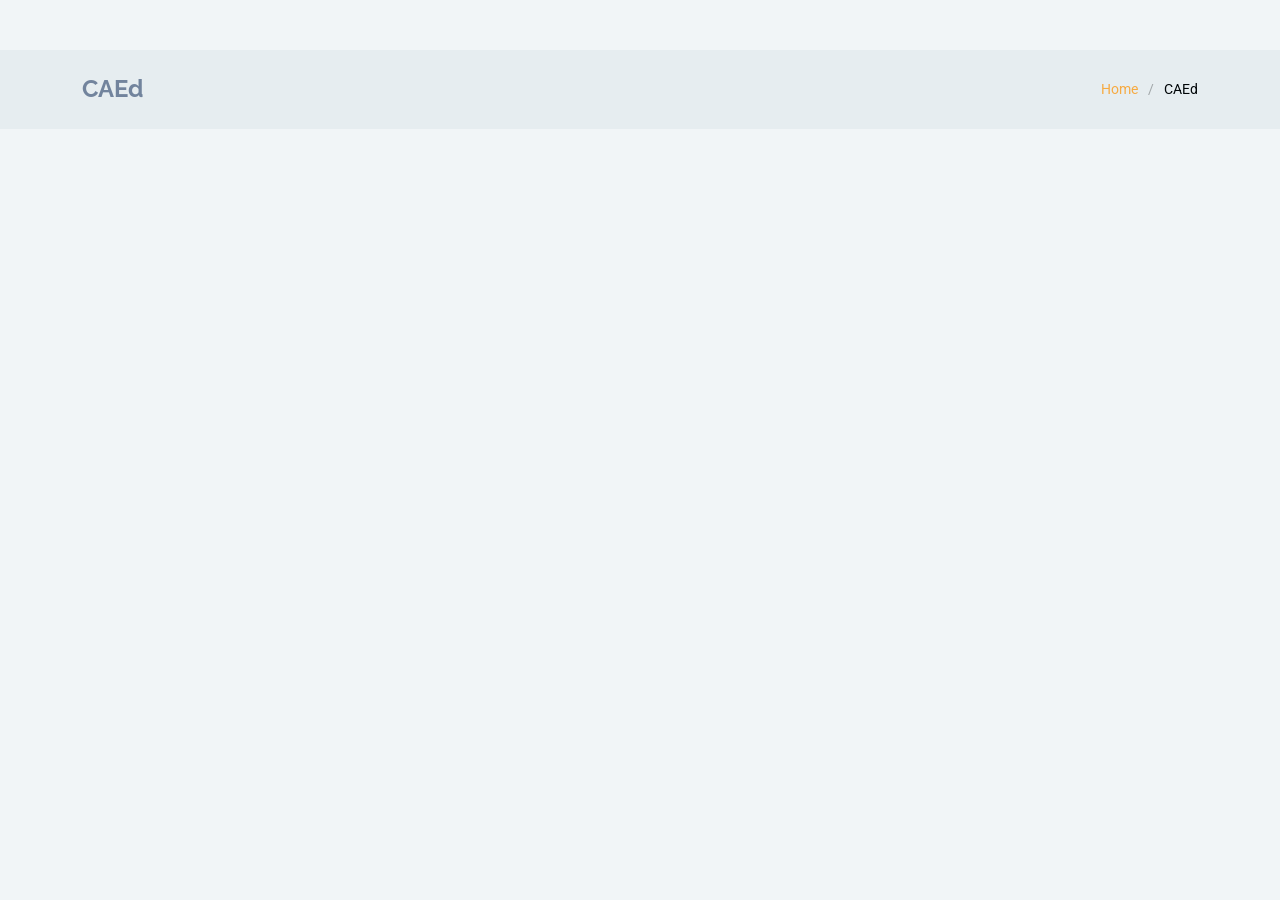
==== commit 212bc60c: "Atualiza a estrutura de código para melhorar a legibilidade e manutenção." ====
--- a/caed/index.html
+++ b/caed/index.html
@@ -1,172 +1,112 @@
-<!DOCTYPE html>
+﻿<!DOCTYPE html>
 <html lang="pt-BR">
 
 <head>
   <meta charset="utf-8">
   <meta content="width=device-width, initial-scale=1.0" name="viewport">
-  <title>CAEd - Computação Aplicada à Educação | LabES ICMC-USP</title>
-  <meta name="description" content="O CAEd (Laboratório de Computação Aplicada à Educação e Tecnologia Social Avançada) do ICMC-USP pesquisa e dissemina tecnologias para a construção ativa do conhecimento na educação.">
-  <meta name="keywords" content="CAEd, computação aplicada à educação, tecnologia educacional, LabES, ICMC, USP, Ellen Francine Barbosa">
-  <meta name="author" content="LabES - ICMC/USP">
-  <meta name="robots" content="index, follow">
+  <title>CAEd - LabES</title>
+  <meta name="description" content="CAEd, Laboratório de Computação Aplicada à Educação e Tecnologia Social Avançada vinculado ao LabES e ao ICMC-USP.">
+  <meta name="keywords" content="CAEd, LabES, computação aplicada à educação, tecnologia social, ICMC, USP">
+  <link rel="canonical" href="https://www.labes.icmc.usp.br/caed/">
 
-  <link rel="canonical" href="https://labes-caed-icmc-usp.github.io/caed/">
+  <meta property="og:locale" content="pt_BR">
+  <meta property="og:type" content="website">
+  <meta property="og:site_name" content="LabES">
+  <meta property="og:title" content="CAEd - LabES">
+  <meta property="og:description" content="CAEd, Laboratório de Computação Aplicada à Educação e Tecnologia Social Avançada vinculado ao LabES e ao ICMC-USP.">
+  <meta property="og:url" content="https://www.labes.icmc.usp.br/caed/">
+  <meta property="og:image" content="https://www.labes.icmc.usp.br/assets/img/education/labes-logo.png">
+  <meta property="og:image:secure_url" content="https://www.labes.icmc.usp.br/assets/img/education/labes-logo.png">
+  <meta property="og:image:type" content="image/png">
+  <meta property="og:image:width" content="512">
+  <meta property="og:image:height" content="334">
+  <meta property="og:image:alt" content="Logo do LabES">
+  <meta name="twitter:card" content="summary_large_image">
+  <meta name="twitter:title" content="CAEd - LabES">
+  <meta name="twitter:description" content="CAEd, Laboratório de Computação Aplicada à Educação e Tecnologia Social Avançada vinculado ao LabES e ao ICMC-USP.">
+  <meta name="twitter:image" content="https://www.labes.icmc.usp.br/assets/img/education/labes-logo.png">
+  <script type="application/ld+json">
+  {
+    "@context": "https://schema.org",
+    "@type": "BreadcrumbList",
+    "itemListElement": [
+      {
+        "@type": "ListItem",
+        "position": 1,
+        "name": "Início",
+        "item": "https://www.labes.icmc.usp.br/"
+      },
+      {
+        "@type": "ListItem",
+        "position": 2,
+        "name": "CAEd",
+        "item": "https://www.labes.icmc.usp.br/caed/"
+      }
+    ]
+  }
+  </script>
 
-  <meta property="og:type" content="website">
-  <meta property="og:site_name" content="LabES - Laboratório de Engenharia de Software">
-  <meta property="og:title" content="CAEd - Computação Aplicada à Educação | LabES ICMC-USP">
-  <meta property="og:description" content="Laboratório de Computação Aplicada à Educação e Tecnologia Social Avançada do ICMC-USP.">
-  <meta property="og:url" content="https://labes-caed-icmc-usp.github.io/caed/">
-  <meta property="og:image" content="https://labes-caed-icmc-usp.github.io/assets/img/education/caed.png">
-  <meta property="og:locale" content="pt_BR">
+  <!-- Favicons -->
+  <link href="/favicon.ico" rel="icon" sizes="any">
+  <link href="/assets/img/favicon.png" rel="icon" type="image/png">
+  <link href="/assets/img/apple-touch-icon.png" rel="apple-touch-icon">
 
-  <meta name="twitter:card" content="summary">
-  <meta name="twitter:title" content="CAEd - Computação Aplicada à Educação | LabES ICMC-USP">
-  <meta name="twitter:description" content="Laboratório de Computação Aplicada à Educação e Tecnologia Social Avançada do ICMC-USP.">
-  <meta name="twitter:image" content="https://labes-caed-icmc-usp.github.io/assets/img/education/caed.png">
-
-  <link href="../assets/img/favicon.png" rel="icon">
-  <link href="../assets/img/apple-touch-icon.png" rel="apple-touch-icon">
-
+  <!-- Fonts -->
   <link href="https://fonts.googleapis.com" rel="preconnect">
   <link href="https://fonts.gstatic.com" rel="preconnect" crossorigin>
   <link href="https://fonts.googleapis.com/css2?family=Roboto:ital,wght@0,100;0,300;0,400;0,500;0,700;0,900;1,100;1,300;1,400;1,500;1,700;1,900&family=Poppins:ital,wght@0,100;0,200;0,300;0,400;0,500;0,600;0,700;0,800;0,900;1,100;1,200;1,300;1,400;1,500;1,600;1,700;1,800;1,900&family=Raleway:ital,wght@0,100;0,200;0,300;0,400;0,500;0,600;0,700;0,800;0,900;1,100;1,200;1,300;1,400;1,500;1,600;1,700;1,800;1,900&display=swap" rel="stylesheet">
 
+  <!-- Vendor CSS Files -->
   <link href="../assets/vendor/bootstrap/css/bootstrap.min.css" rel="stylesheet">
   <link href="../assets/vendor/bootstrap-icons/bootstrap-icons.css" rel="stylesheet">
   <link href="../assets/vendor/aos/aos.css" rel="stylesheet">
   <link href="../assets/vendor/swiper/swiper-bundle.min.css" rel="stylesheet">
   <link href="../assets/vendor/glightbox/css/glightbox.min.css" rel="stylesheet">
 
+  <!-- Main CSS File -->
   <link href="../assets/css/main.css" rel="stylesheet">
-
 </head>
 
 <body class="news-page">
 
   <header id="header" class="header d-flex align-items-center sticky-top">
     <div class="header-container container-fluid container-xl position-relative d-flex align-items-center justify-content-end">
-
-      <a href="../" class="logo d-flex align-items-center me-auto">
-
-        <img src="../assets/img/education/labes-logo.png" alt="LabES - Laboratório de Engenharia de Software">
-
-      </a>
-
-      <nav id="navmenu" class="navmenu">
-        <ul>
-          <li><a href="../">Home</a></li>
-          <li><a href="../manual-do-aluno/">Manual do Aluno</a></li>
-          <li><a href="./" class="active">CAEd</a></li>
-          <li><a href="../orientadores/">Orientadores</a></li>
-        </ul>
-        <i class="mobile-nav-toggle d-xl-none bi bi-list"></i>
-      </nav>
-
     </div>
   </header>
 
   <main class="main">
 
+    <!-- Page Title -->
     <div class="page-title light-background">
       <div class="container d-lg-flex justify-content-between align-items-center">
         <h1 class="mb-2 mb-lg-0">CAEd</h1>
         <nav class="breadcrumbs">
           <ol>
-            <li><a href="../">Home</a></li>
+            <li><a href="/">Home</a></li>
             <li class="current">CAEd</li>
           </ol>
         </nav>
       </div>
     </div>
 
+    <!-- CAEd Hero Section -->
     <section id="hero" class="hero section">
-
       <div class="hero-wrapper">
-        <div class="container">
-          <div class="row align-items-center">
-            <div class="col-lg-6 hero-content" data-aos="fade-right" data-aos-delay="100">
-              <h2>CAEd</h2>
-                <p>
-                  O desenvolvimento de novas tecnologias computacionais transformou o cenário educacional, atuando como elemento motivador no ensino presencial, híbrido e a distância.
-                </p>
-
-                <p>
-                  Neste cenário, o <strong>Laboratório de Computação Aplicada à Educação e Tecnologia Social Avançada (CAEd)</strong>, fundado em 2012 pela Profa. Dra. Ellen Francine Barbosa, foca na pesquisa e disseminação de tecnologias que permitem a construção ativa do conhecimento. Saiba mais em <a href="http://caed.icmc.usp.br/" target="_blank">caed.icmc.usp.br</a>.
-                </p>
-
-                <p>
-                  O CAEd contribui com a sociedade através de métodos inovadores que vão do ensino fundamental ao universitário, beneficiando áreas como Computação, Matemática e Engenharia.
-                </p>
-
-            </div>
-            <div class="col-lg-6 hero-media" data-aos="zoom-in" data-aos-delay="200">
-              <img src="../assets/img/education/caed.png" alt="CAEd - Computação Aplicada à Educação" class="img-fluid main-image">
-            </div>
-          </div>
-        </div>
+        <div id="caed-content"></div>
       </div>
-
     </section>
 
   </main>
 
-<footer id="footer" class="footer position-relative light-background">
+  <footer id="footer" class="footer position-relative light-background"></footer>
 
-    <div class="container footer-top">
-      <div class="row gy-4">
-        <div class="col-lg-6 col-md-6 footer-about">
-          <a href="../" class="logo d-flex align-items-center me-auto">
-
-            <img src="../assets/img/education/labes-logo.png" alt="LabES - Laboratório de Engenharia de Software">
-
-          </a>
-
-        </div>
-
-        <div class="col-lg-3 col-md-3 footer-links">
-          <div class="footer-contact pt-3">
-
-            <p class="mt-3"><strong>Telefone:</strong> <span>+55 16 3373-9375</span></p>
-            <p><strong>E-mail:</strong> <span>admin-labes@icmc.usp.br</span></p>
-          </div>
-
-        </div>
-
-        <div class="col-lg-3 col-md-3 footer-links">
-          <div class="footer-contact pt-3">
-            <p>ICMC / USP - Sala 6-204</p>
-            <p>Avenida Trabalhador São-Carlense, 400 - Centro</p>
-            <p>São Carlos - SP - Brasil</p>
-
-          </div>
-
-        </div>
-
-        <div class="social-links d-flex mt-4 ">
-
-            <a href="https://discord.gg/nhKP39DC"><i class="bi bi-discord"></i></a>
-            <a href="https://www.instagram.com/labes.icmc?utm_source=ig_web_button_share_sheet&igsh=ZDNlZDc0MzIxNw%3D%3D"><i class="bi bi-instagram"></i></a>
-            <a href="https://www.linkedin.com/company/labes-icmc/"><i class="bi bi-linkedin"></i></a>
-          </div>
-
-      </div>
-    </div>
-
-    <div class="container copyright text-center mt-4">
-      <p>© <span>Copyright</span> <strong class="px-1 sitename">LabES</strong> <span>Todos os direitos reservados</span></p>
-      <div class="credits">
-
-        Designed by <a href="https://github.com/labes-caed-ICMC-USP">LabES</a> | Template by <a href="https://bootstrapmade.com/">BootstrapMade</a>
-      </div>
-    </div>
-
-  </footer>
-
+  <!-- Scroll Top -->
   <a href="#" id="scroll-top" class="scroll-top d-flex align-items-center justify-content-center"><i class="bi bi-arrow-up-short"></i></a>
 
+  <!-- Preloader -->
   <div id="preloader"></div>
 
+  <!-- Vendor JS Files -->
   <script src="../assets/vendor/bootstrap/js/bootstrap.bundle.min.js"></script>
   <script src="../assets/vendor/php-email-form/validate.js"></script>
   <script src="../assets/vendor/aos/aos.js"></script>
@@ -176,7 +116,10 @@
   <script src="../assets/vendor/isotope-layout/isotope.pkgd.min.js"></script>
   <script src="../assets/vendor/glightbox/js/glightbox.min.js"></script>
 
+  <!-- Main JS File -->
+  <script src="../assets/js/nav.js"></script>
   <script src="../assets/js/main.js"></script>
+  <script src="../assets/js/caed.js"></script>
 
 </body>
 
